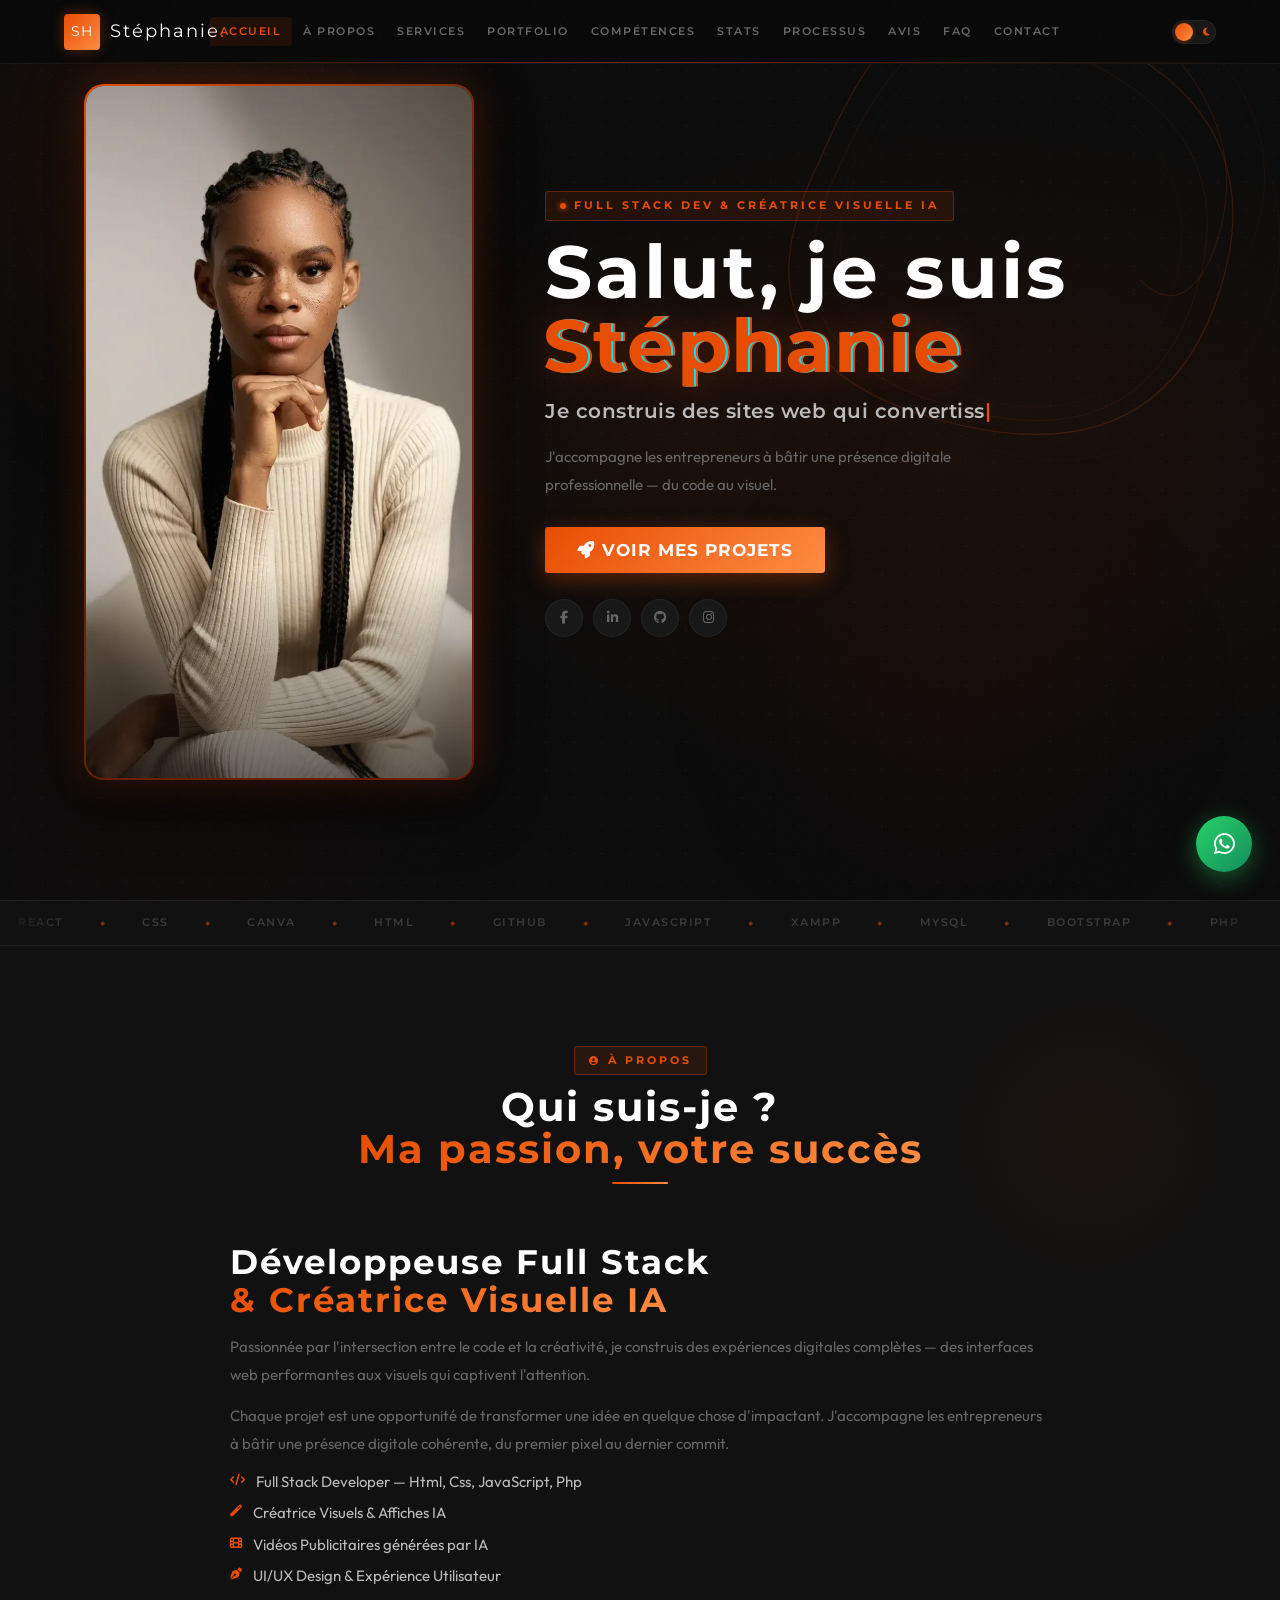
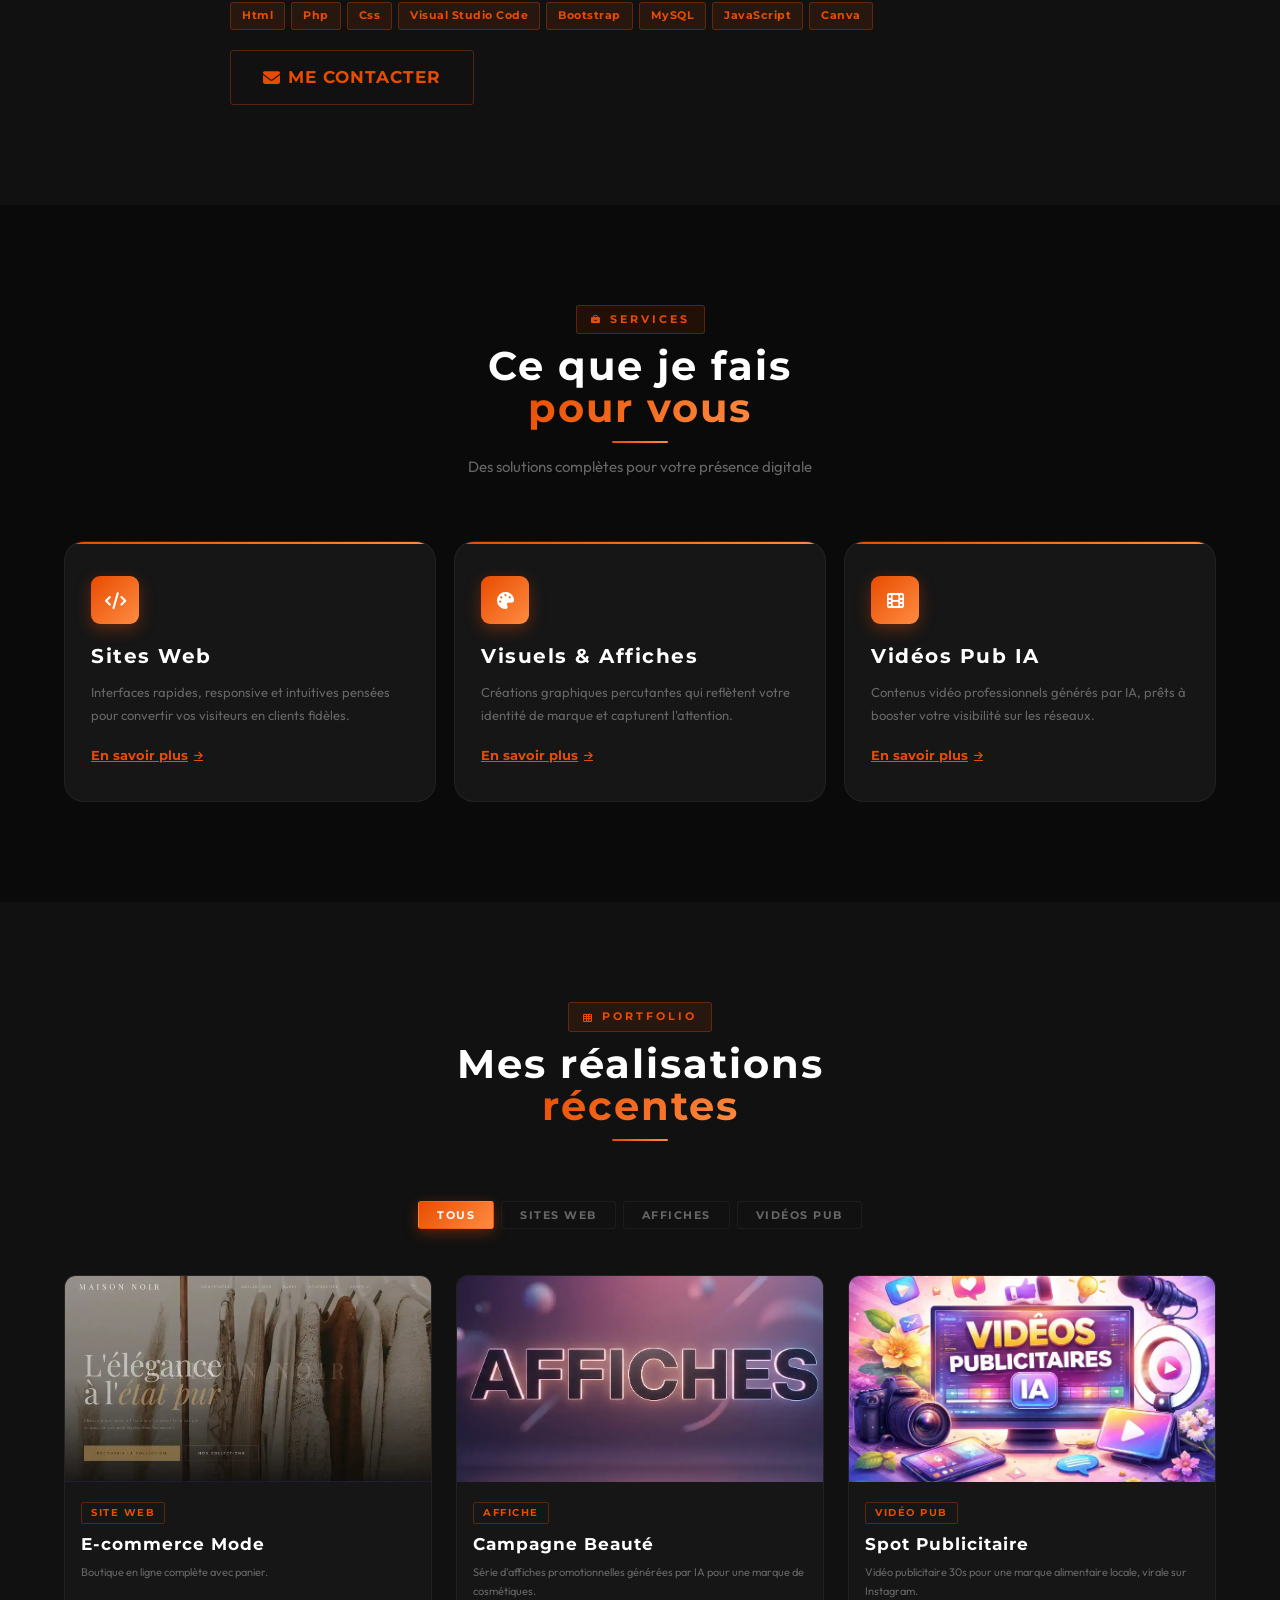
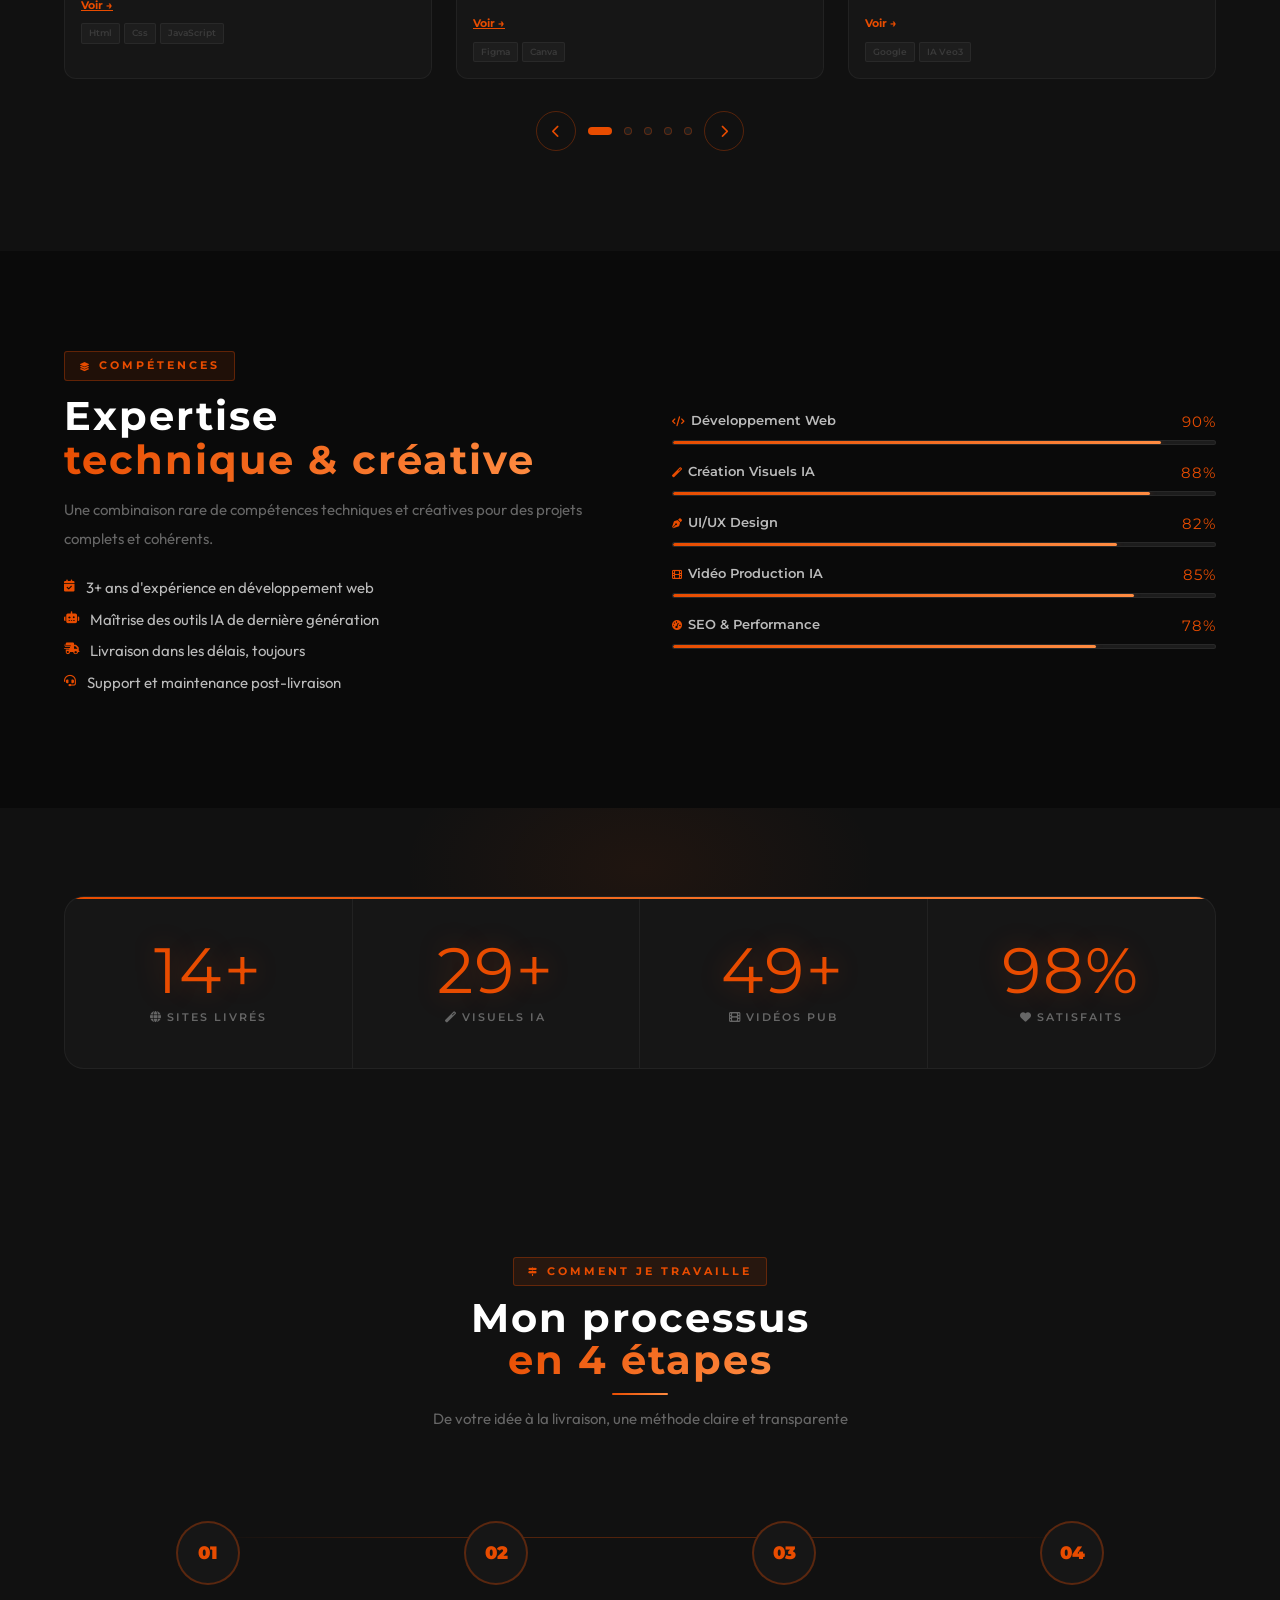
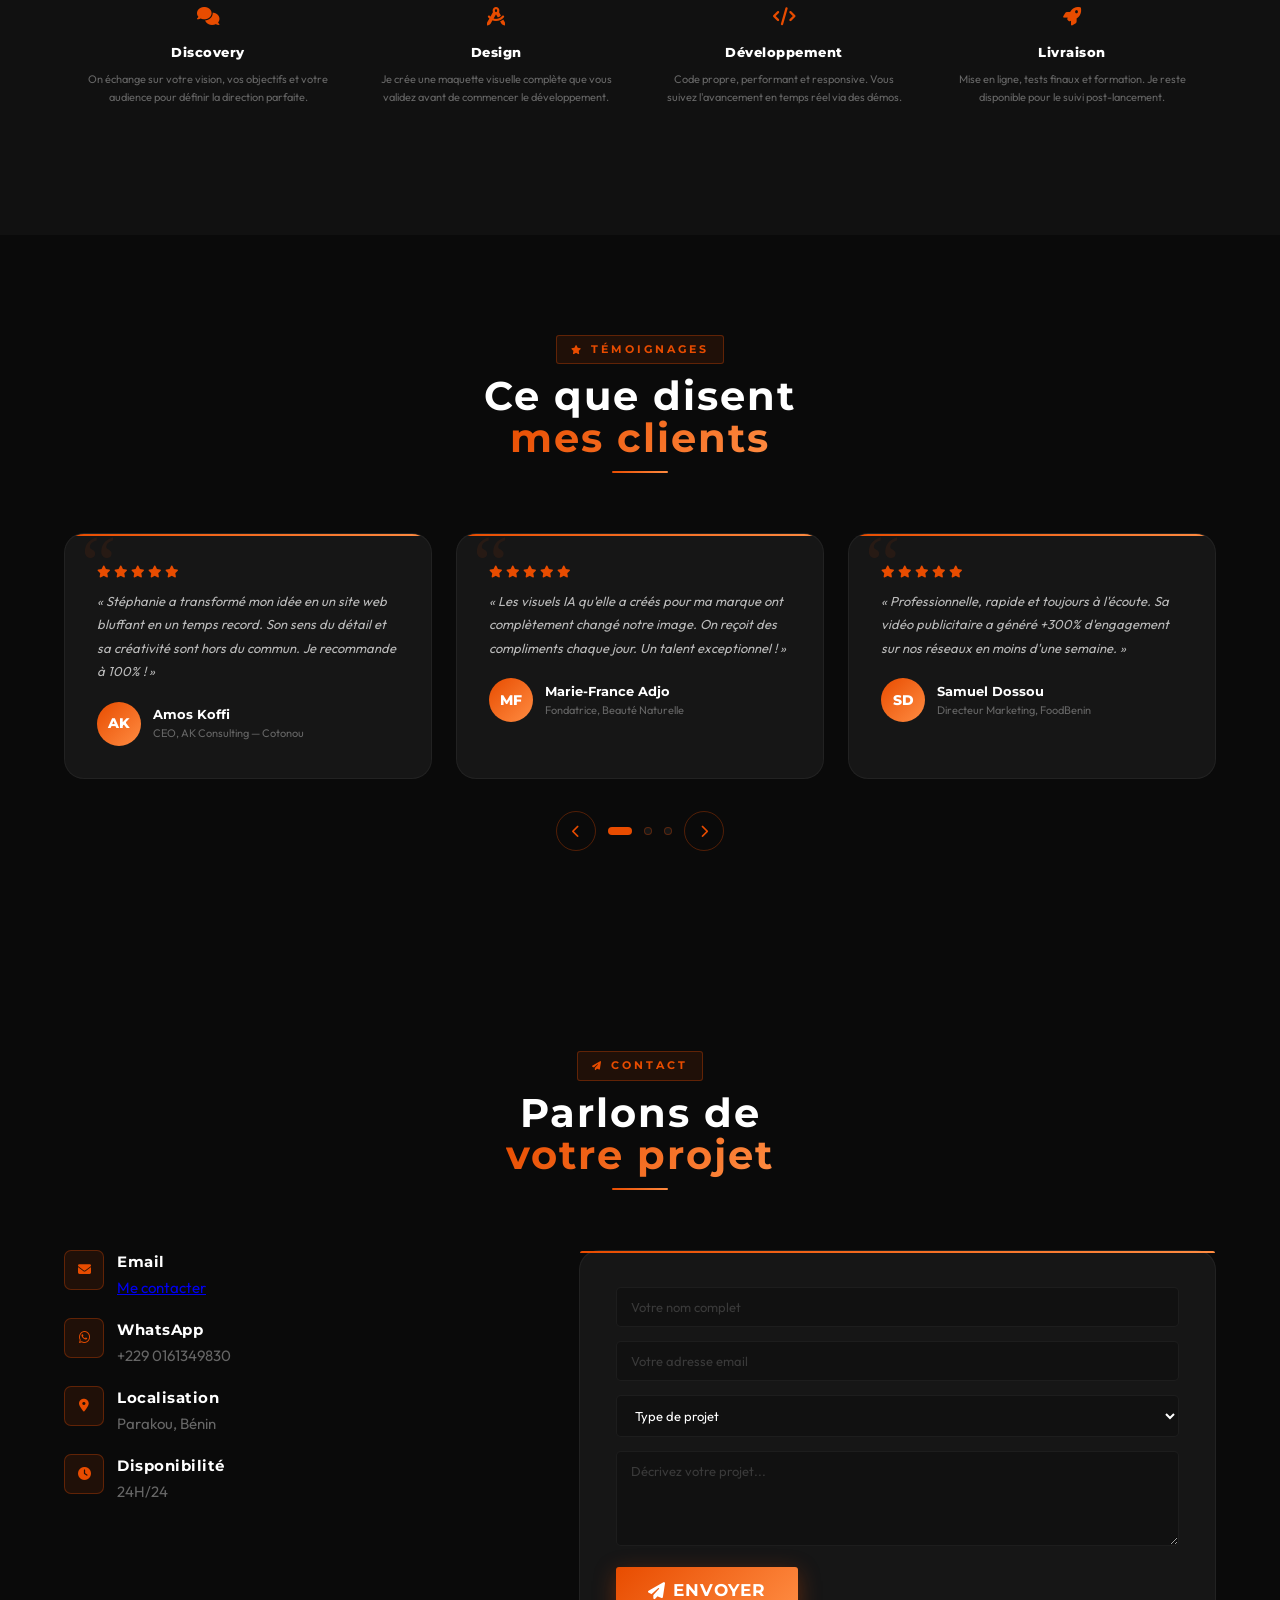
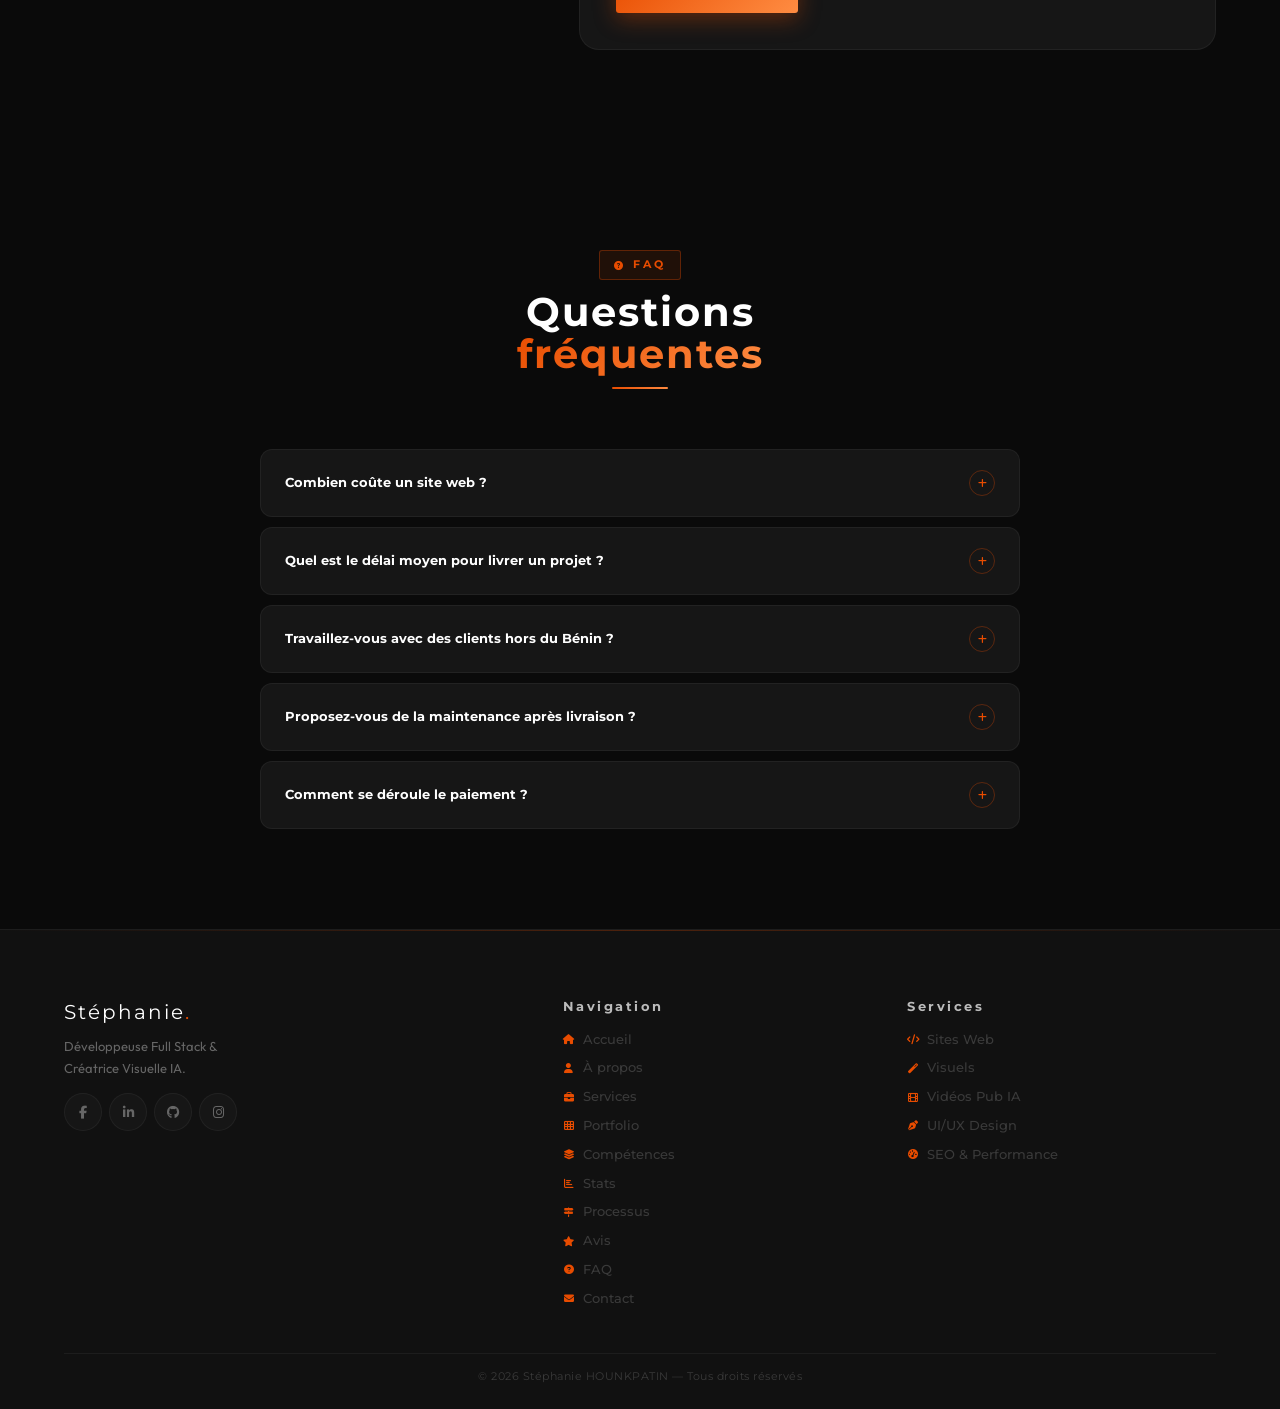
==== index.html @ 2b7b2637 "Add files via upload" ====
<!DOCTYPE html>
<html lang="fr" data-theme="dark">
<head>
<meta charset="UTF-8">
<meta name="viewport" content="width=device-width, initial-scale=1.0">
<meta name="theme-color" content="#0a0a0a">
<meta name="description" content="Stéphanie HOUNKPATIN — Développeuse Full Stack & Créatrice Visuelle IA à Parakou, Bénin. Sites web, visuels IA, vidéos publicitaires,Front-End, Back-End.">
<meta name="keywords" content="développeuse web Bénin, portfolio, sites web Parakou, visuels IA, freelance">
<meta name="author" content="Stéphanie HOUNKPATIN">
<meta property="og:title" content="Stéphanie HOUNKPATIN — Portfolio">
<meta property="og:description" content="Développeuse Full Stack & Créatrice Visuelle IA">
<meta property="og:image" content="https://ton-site.netlify.app/images/ana2.webp">
<meta property="og:url" content="https://ton-site.netlify.app">
<meta property="og:type" content="website">
<title>Stéphanie HOUNKPATIN — Portfolio</title>
<link rel="preconnect" href="https://fonts.googleapis.com">
<link rel="preconnect" href="https://fonts.gstatic.com" crossorigin>
<link href="https://fonts.googleapis.com/css2?family=Montserrat:wght@400;500;600;700;800;900&family=Outfit:wght@300;400;500;600;700;800;900&display=swap" rel="stylesheet">
<link rel="stylesheet" href="https://cdnjs.cloudflare.com/ajax/libs/font-awesome/6.4.0/css/all.min.css" integrity="sha512-iecdLmaskl7CVkqkXNQ/ZH/XLlvWZOJyj7Yy7tcenmpD1ypASozpmT/E0iPtmFIB46ZmdtAc9eNBvH0H/ZpiBw==" crossorigin="anonymous" referrerpolicy="no-referrer" />
<link rel="stylesheet" href="style.css">
</head>
<body>

<div id="scroll-bar"></div>
<div id="splash"></div>

<!-- ════════ NAV ════════ -->
<nav id="nav">
  <a href="#hero" class="nlogo">
    <div class="nli">SH</div>
    <span class="nlt">Stéphanie<span>.</span></span>
  </a>
  <div class="nlinks">
    <a href="#hero"         class="nl active">Accueil</a>
    <a href="#about"        class="nl">À propos</a>
    <a href="#services"     class="nl">Services</a>
    <a href="#portfolio"    class="nl">Portfolio</a>
    <a href="#skills"       class="nl">Compétences</a>
    <a href="#stats"        class="nl">Stats</a>
    <a href="#process"      class="nl">Processus</a>
    <a href="#testimonials" class="nl">Avis</a>
    <a href="#faq"          class="nl">FAQ</a>
    <a href="#contact"      class="nl">Contact</a>
  </div>
  <div class="nr">
    <button class="tgl" id="tgl" aria-label="Changer thème">
      <i class="fas fa-sun tgl-sun"></i>
      <i class="fas fa-moon tgl-moon"></i>
      <span class="tgl-knob"></span>
    </button>
    <button class="ham" id="ham" aria-label="Menu">
      <i class="fas fa-bars ib"></i>
      <i class="fas fa-times it"></i>
    </button>
  </div>
</nav>

<!-- MOBILE MENU -->
<div class="mmenu" id="mmenu">
  <div class="mmenu-label">Navigation</div>
  <a href="#hero"         class="mml" onclick="closeMM()"><i class="fas fa-home"></i><span>Accueil</span></a>
  <a href="#about"        class="mml" onclick="closeMM()"><i class="fas fa-user"></i><span>À propos</span></a>
  <a href="#services"     class="mml" onclick="closeMM()"><i class="fas fa-briefcase"></i><span>Services</span></a>
  <a href="#portfolio"    class="mml" onclick="closeMM()"><i class="fas fa-th"></i><span>Portfolio</span></a>
  <a href="#skills"       class="mml" onclick="closeMM()"><i class="fas fa-layer-group"></i><span>Compétences</span></a>
  <a href="#stats"        class="mml" onclick="closeMM()"><i class="fas fa-chart-bar"></i><span>Stats</span></a>
  <a href="#process"      class="mml" onclick="closeMM()"><i class="fas fa-map-signs"></i><span>Processus</span></a>
  <a href="#testimonials" class="mml" onclick="closeMM()"><i class="fas fa-star"></i><span>Avis</span></a>
  <a href="#faq"          class="mml" onclick="closeMM()"><i class="fas fa-question-circle"></i><span>FAQ</span></a>
  <a href="#contact"      class="mml" onclick="closeMM()"><i class="fas fa-envelope"></i><span>Contact</span></a>
</div>

<!-- ════════ HERO ════════ -->
<section id="hero">
  <div class="hero-mesh"><span></span><span></span><span></span></div>
  <div class="hdots"></div>
  <svg class="hswirl" viewBox="0 0 600 600" fill="none" xmlns="http://www.w3.org/2000/svg">
    <path d="M300,80 Q520,160 460,350 Q400,540 180,480 Q-40,420 60,220 Q160,-20 300,80Z" stroke="#e84c00" stroke-width="1.2" opacity="0.18" fill="none"/>
    <path d="M300,110 Q490,185 435,355 Q380,525 185,465 Q-10,405 80,225 Q170,20 300,110Z" stroke="#e84c00" stroke-width="0.8" opacity="0.12" fill="none"/>
    <path d="M300,140 Q460,210 410,360 Q360,510 190,450 Q20,390 100,230 Q180,60 300,140Z" stroke="#e84c00" stroke-width="0.5" opacity="0.08" fill="none"/>
    <circle cx="300" cy="300" r="220" stroke="#e84c00" stroke-width="0.6" opacity="0.07"/>
    <circle cx="300" cy="300" r="280" stroke="#e84c00" stroke-width="0.4" opacity="0.04"/>
    <path d="M400,100 Q500,200 450,320 Q420,380 380,340" stroke="#e84c00" stroke-width="1" opacity="0.15" fill="none" stroke-linecap="round"/>
    <path d="M420,80 Q540,180 490,310" stroke="#e84c00" stroke-width="0.6" opacity="0.1" fill="none" stroke-linecap="round"/>
    <path d="M480,120 Q560,200 530,290" stroke="#e84c00" stroke-width="0.4" opacity="0.07" fill="none" stroke-linecap="round"/>
  </svg>
  <div class="container">
    <div class="hgrid">
      <div class="hphoto fade-up">
        <div class="hpouter">
          <div class="hpframe">
            <div class="hpinner">
              <div class="pph">
                <p><img src="ana2.webp" alt="Stéphanie HOUNKPATIN" width="400" height="533" fetchpriority="high" decoding="async"></p>
              </div>
            </div>
          </div>
        </div>
      </div>
      <div class="htcol">
        <div class="heyebrow fade-up">
          <span class="hedot"></span>
          Full Stack Dev &amp; Créatrice Visuelle IA
        </div>
        <h1 class="htitle fade-up" style="transition-delay:.08s">
          Salut, je suis<br>
          <span class="nml glitch" data-text="Stéphanie">Stéphanie</span>
        </h1>
        <div class="twrap fade-up" style="transition-delay:.16s">
          <span id="tw"></span><span class="twc">|</span>
        </div>
        <p class="hsub fade-up" style="transition-delay:.24s">
          J'accompagne les entrepreneurs à bâtir une présence digitale professionnelle — du code au visuel.
        </p>
        <div class="hbtns fade-up" style="transition-delay:.32s">
          <div class="mag-wrap"><button class="btn-p mag" onclick="document.querySelector('#portfolio').scrollIntoView({behavior:'smooth'})">
            <i class="fas fa-rocket"></i> Voir mes projets
          </button></div>
        </div>
        <div class="hsocials fade-up" style="transition-delay:.40s;display:flex;flex-direction:row;align-items:center;gap:10px;margin-bottom:clamp(22px,3.5vw,36px);">
          <a href="https://www.facebook.com/profile.php?id=100084818984700" class="sicon"><i class="fab fa-facebook-f"></i></a>
          <a href="https://www.linkedin.com/in/stephie-hounkpatin-b2383a369/" class="sicon"><i class="fab fa-linkedin-in"></i></a>
          <a href="https://github.com/Stephanie-ai-2002" class="sicon"><i class="fab fa-github"></i></a>
          <a href="https://www.instagram.com/stephaniehounkpatin.2002/" class="sicon"><i class="fab fa-instagram"></i></a>
        </div>
      </div>
    </div>
  </div>
</section>

<!-- ════════ MARQUEE ════════ -->
<div class="mwrap">
  <div class="minr">
    <span>React</span><span class="sep">◆</span><span>Css</span><span class="sep">◆</span>
    <span>Canva</span><span class="sep">◆</span><span>Html</span><span class="sep">◆</span>
    <span>GitHub</span><span class="sep">◆</span><span>JavaScript</span><span class="sep">◆</span>
    <span>Xampp</span><span class="sep">◆</span><span>MySQL</span><span class="sep">◆</span>
    <span>Bootstrap</span><span class="sep">◆</span><span>Php</span><span class="sep">◆</span>
    <span>Visual Studio Code</span><span class="sep">◆</span><span>Canva</span><span class="sep">◆</span>
    <span>Git</span><span class="sep">◆</span><span>Css</span><span class="sep">◆</span>
    <span>Canva</span><span class="sep">◆</span><span>Html</span><span class="sep">◆</span>
    <span>GitHub</span><span class="sep">◆</span><span>JavaScript</span><span class="sep">◆</span>
    <span>Xampp</span><span class="sep">◆</span><span>MySQL</span><span class="sep">◆</span>
    <span>Bootstrap</span><span class="sep">◆</span><span>Php</span><span class="sep">◆</span>
    <span>Visual Studio Code</span><span class="sep">◆</span><span>Canva</span><span class="sep">◆</span>
  </div>
</div>

<!-- ════════ ABOUT ════════ -->
<section id="about">
  <div class="container">
    <div class="sh fade-up">
      <div class="sb"><i class="fas fa-user-circle" style="font-size:9px"></i> À propos</div>
      <h2 class="st">Qui suis-je ?<br><span class="gt">Ma passion, votre succès</span></h2>
      <div class="sl"></div>
    </div>
    <div class="agrid">
      <div class="atxt fade-up">
        <h3 class="aname">Développeuse Full Stack<br><span class="gt">&amp; Créatrice Visuelle IA</span></h3>
        <p class="abio">Passionnée par l'intersection entre le code et la créativité, je construis des expériences digitales complètes — des interfaces web performantes aux visuels qui captivent l'attention.</p>
        <p class="abio">Chaque projet est une opportunité de transformer une idée en quelque chose d'impactant. J'accompagne les entrepreneurs à bâtir une présence digitale cohérente, du premier pixel au dernier commit.</p>
        <ul class="chk">
          <li><i class="fas fa-code" style="color:var(--orange)"></i> Full Stack Developer — Html, Css, JavaScript, Php</li>
          <li><i class="fas fa-magic" style="color:var(--orange)"></i> Créatrice Visuels &amp; Affiches IA</li>
          <li><i class="fas fa-film" style="color:var(--orange)"></i> Vidéos Publicitaires générées par IA</li>
          <li><i class="fas fa-pen-nib" style="color:var(--orange)"></i> UI/UX Design &amp; Expérience Utilisateur</li>
        </ul>
        <div class="atags">
          <span class="atag">Html</span><span class="atag">Php</span>
          <span class="atag">Css</span><span class="atag">Visual Studio Code</span>
          <span class="atag">Bootstrap</span><span class="atag">MySQL</span>
          <span class="atag">JavaScript</span><span class="atag">Canva</span>
        </div>
        <div class="abtns">
          <a href="#contact" class="btn-o"><i class="fas fa-envelope"></i> Me contacter</a>
        </div>
      </div>
    </div>
  </div>
</section>

<!-- ════════ SERVICES ════════ -->
<section id="services">
  <div class="container">
    <div class="sh fade-up">
      <div class="sb"><i class="fas fa-briefcase" style="font-size:9px"></i> Services</div>
      <h2 class="st">Ce que je fais<br><span class="gt">pour vous</span></h2>
      <div class="sl"></div>
      <p class="ss" style="margin-top:10px">Des solutions complètes pour votre présence digitale</p>
    </div>
    <div class="svgrid">
      <div class="svc fade-up tilt-card">
        <div class="sico"><i class="fas fa-code"></i></div>
        <div class="svc-body">
          <h3 class="stit">Sites Web</h3>
          <p class="stxt">Interfaces rapides, responsive et intuitives pensées pour convertir vos visiteurs en clients fidèles.</p>
          <a href="#portfolio" class="slnk">En savoir plus <i class="fas fa-arrow-right" style="font-size:10px"></i></a>
        </div>
      </div>
      <div class="svc fade-up tilt-card" style="transition-delay:.1s">
        <div class="sico"><i class="fas fa-palette"></i></div>
        <div class="svc-body">
          <h3 class="stit">Visuels &amp; Affiches</h3>
          <p class="stxt">Créations graphiques percutantes qui reflètent votre identité de marque et capturent l'attention.</p>
          <a href="#portfolio" class="slnk">En savoir plus <i class="fas fa-arrow-right" style="font-size:10px"></i></a>
        </div>
      </div>
      <div class="svc fade-up tilt-card" style="transition-delay:.2s">
        <div class="sico"><i class="fas fa-film"></i></div>
        <div class="svc-body">
          <h3 class="stit">Vidéos Pub IA</h3>
          <p class="stxt">Contenus vidéo professionnels générés par IA, prêts à booster votre visibilité sur les réseaux.</p>
          <a href="#portfolio" class="slnk">En savoir plus <i class="fas fa-arrow-right" style="font-size:10px"></i></a>
        </div>
      </div>
    </div>
  </div>
</section>

<!-- ════════ PORTFOLIO ════════ -->
<section id="portfolio">
  <div class="container">
    <div class="sh fade-up">
      <div class="sb"><i class="fas fa-th" style="font-size:9px"></i> Portfolio</div>
      <h2 class="st">Mes réalisations<br><span class="gt">récentes</span></h2>
      <div class="sl"></div>
    </div>
    <div class="ftabs fade-up">
      <button class="ftab active" data-filter="tous">Tous</button>
      <button class="ftab" data-filter="web">Sites Web</button>
      <button class="ftab" data-filter="affiche">Affiches</button>
      <button class="ftab" data-filter="video">Vidéos Pub</button>
    </div>
    <div class="pgrid-wrap fade-up">
      <div class="pgrid" id="pgrid">
        <div class="pcard tilt-card" data-category="web">
          <div class="pimg" style="background:linear-gradient(135deg,#0d0d0d,#1a0a00);font-size:0"><img src="maisonnoir.webp" width="600" height="338" loading="lazy" decoding="async" style="font-size:clamp(32px,5vw,48px);color:rgba(232,76,0,0.35)"><div class="povl"><a href="maisonnoir.html">Voir le projet</a></div></div>
          <div class="pbody"><span class="pbadge">Site Web</span><h4 class="ptit">E-commerce Mode</h4><p class="pdesc">Boutique en ligne complète avec panier.</p><a href="maisonnoir.html" class="plnk">Voir →</a><div class="ptags"><span class="ptag">Html</span><span class="ptag">Css</span><span class="ptag">JavaScript</span></div></div>
        </div>
        <div class="pcard tilt-card" data-category="affiche">
          <div class="pimg" style="background:linear-gradient(135deg,#0d0d0d,#1a0a00);font-size:0"><img src="affiche1.webp" style="font-size:clamp(32px,5vw,48px);color:rgba(232,76,0,0.35)"><div class="povl"><img src="affiche1.jpg"><span>Voir le projet</span></div></div>
          <div class="pbody"><span class="pbadge">Affiche</span><h4 class="ptit">Campagne Beauté</h4><p class="pdesc">Série d'affiches promotionnelles générées par IA pour une marque de cosmétiques.</p><a href="affiche.webp" class="plnk">Voir →</a><div class="ptags"><span class="ptag">Figma</span><span class="ptag">Canva</span></div></div>
        </div>
        <div class="pcard tilt-card" data-category="video">
          <div class="pimg" style="background:linear-gradient(135deg,#0d0d0d,#1a0a00);font-size:0"><img src="video.webp" style="font-size:clamp(32px,5vw,48px);color:rgba(232,76,0,0.35) "><div class="povl"><img src="video.webp"><a href="#">Voir le projet</a></div></div>
          <div class="pbody"><span class="pbadge">Vidéo Pub</span><h4 class="ptit">Spot Publicitaire</h4><p class="pdesc">Vidéo publicitaire 30s pour une marque alimentaire locale, virale sur Instagram.</p><span class="plnk">Voir →</span><div class="ptags"><span class="ptag">Google</span><span class="ptag">IA Veo3</span></div></div>
        </div>
        <div class="pcard tilt-card" data-category="web">
          <div class="pimg" style="background:linear-gradient(135deg,#0d0d0d,#1a0a00);font-size:0"><img src="avocat.webp" style="font-size:clamp(32px,5vw,48px);color:rgba(232,76,0,0.35)"><div class="povl"><i class="fas fa-external-link-alt"></i><a href="cabinetavocat.html">Voir le projet</a></div></div>
          <div class="pbody"><span class="pbadge">Site Web</span><h4 class="ptit">Portfolio Cabinet</h4><p class="pdesc">Site vitrine pour un cabinet d'avocats avec système de prise de rendez-vous.</p><a href="cabinetavocat.html" class="plnk">Voir →</a><div class="ptags"><span class="ptag">JavaScript</span><span class="ptag">Bootstrap</span></div></div>
        </div>
        <div class="pcard tilt-card" data-category="affiche">
          <div class="pimg" style="background:linear-gradient(135deg,#0d0d0d,#1a0a00);font-size:0"><i class="fas fa-leaf" style="font-size:clamp(32px,5vw,48px);color:rgba(232,76,0,0.35)"></i><div class="povl"><a href="affiche1.jpg">Voir le projet</a></div></div>
          <div class="pbody"><span class="pbadge">Affiche</span><h4 class="ptit">Branding Bio</h4><p class="pdesc">Identité visuelle complète pour une marque de produits bio et naturels.</p><a href="affiche.webp" class="plnk">Voir →</a><div class="ptags"><span class="ptag">Figma</span><span class="ptag">Canva</span></div></div>
        </div>
        <div class="pcard tilt-card" data-category="video">
          <div class="pimg" style="background:linear-gradient(135deg,#0d0d0d,#1a0a00);font-size:0"><i class="fas fa-music" style="font-size:clamp(32px,5vw,48px);color:rgba(232,76,0,0.35)"></i><div class="povl"><i class="fas fa-external-link-alt"></i><span>Voir le projet</span></div></div>
          <div class="pbody"><span class="pbadge">Vidéo Pub</span><h4 class="ptit">Clip Promotionnel</h4><p class="pdesc">Clip promotionnel pour un artiste musical avec visuels IA époustouflants.</p><span class="plnk">Voir →</span><div class="ptags"><span class="ptag">Google</span><span class="ptag">Veo3</span></div></div>
        </div>
        <div class="pcard tilt-card" data-category="web">
          <div class="pimg" style="background:linear-gradient(135deg,#0d0d0d,#1a0a00);font-size:0"><img src="pizza.webp" style="font-size:clamp(32px,5vw,48px);color:rgba(232,76,0,0.35)"><div class="povl"><i class="fas fa-external-link-alt"></i><a href="pizza.html">Voir le projet</a></div></div>
          <div class="pbody"><span class="pbadge">Site Web</span><h4 class="ptit">Site vitrine — Pizzeria</h4><p class="pdesc">Site vitrine pour restaurant de pizzaerie avec système de commande.</p><a href="pizza.html" class="plnk">Voir →</a><div class="ptags"><span class="ptag">JavaScript</span><span class="ptag">Bootstrap</span></div></div>
        </div>
      </div>
    </div>
    <div class="p-nav fade-up">
      <button class="p-arr" id="pprev"><i class="fas fa-chevron-left"></i></button>
      <span class="p-dot active" data-pi="0"></span>
      <span class="p-dot" data-pi="1"></span>
      <span class="p-dot" data-pi="2"></span>
      <span class="p-dot" data-pi="3"></span>
      <span class="p-dot" data-pi="4"></span>
      <button class="p-arr" id="pnext"><i class="fas fa-chevron-right"></i></button>
    </div>
  </div>
</section>

<!-- ════════ SKILLS ════════ -->
<section id="skills">
  <div class="container">
    <div class="skgrid">
      <div class="skl fade-up">
        <div class="sb" style="margin-bottom:13px"><i class="fas fa-layer-group" style="font-size:9px"></i> Compétences</div>
        <h3>Expertise<br><span class="gt">technique &amp; créative</span></h3>
        <p>Une combinaison rare de compétences techniques et créatives pour des projets complets et cohérents.</p>
        <ul class="chk">
          <li><i class="fas fa-calendar-check" style="color:var(--orange)"></i> 3+ ans d'expérience en développement web</li>
          <li><i class="fas fa-robot" style="color:var(--orange)"></i> Maîtrise des outils IA de dernière génération</li>
          <li><i class="fas fa-shipping-fast" style="color:var(--orange)"></i> Livraison dans les délais, toujours</li>
          <li><i class="fas fa-headset" style="color:var(--orange)"></i> Support et maintenance post-livraison</li>
        </ul>
      </div>
      <div id="skbars" class="skbars fade-up" style="transition-delay:.2s">
        <div><div class="skhead"><span class="sknm"><i class="fas fa-code" style="color:var(--orange);margin-right:6px;font-size:10px"></i>Développement Web</span><span class="skpct">90%</span></div><div class="sktrack"><div class="skfill" data-width="90%"></div></div></div>
        <div><div class="skhead"><span class="sknm"><i class="fas fa-magic" style="color:var(--orange);margin-right:6px;font-size:10px"></i>Création Visuels IA</span><span class="skpct">88%</span></div><div class="sktrack"><div class="skfill" data-width="88%"></div></div></div>
        <div><div class="skhead"><span class="sknm"><i class="fas fa-pen-nib" style="color:var(--orange);margin-right:6px;font-size:10px"></i>UI/UX Design</span><span class="skpct">82%</span></div><div class="sktrack"><div class="skfill" data-width="82%"></div></div></div>
        <div><div class="skhead"><span class="sknm"><i class="fas fa-film" style="color:var(--orange);margin-right:6px;font-size:10px"></i>Vidéo Production IA</span><span class="skpct">85%</span></div><div class="sktrack"><div class="skfill" data-width="85%"></div></div></div>
        <div><div class="skhead"><span class="sknm"><i class="fas fa-tachometer-alt" style="color:var(--orange);margin-right:6px;font-size:10px"></i>SEO &amp; Performance</span><span class="skpct">78%</span></div><div class="sktrack"><div class="skfill" data-width="78%"></div></div></div>
      </div>
    </div>
  </div>
</section>

<!-- ════════ STATS ════════ -->
<section id="stats">
  <div class="container">
    <div class="strow fade-up">
      <div class="stcl"><span class="stbig" data-target="15" data-suffix="+">0</span><span class="stlbl"><i class="fas fa-globe" style="margin-right:4px"></i>Sites livrés</span></div>
      <div class="stcl"><span class="stbig" data-target="30" data-suffix="+">0</span><span class="stlbl"><i class="fas fa-magic" style="margin-right:4px"></i>Visuels IA</span></div>
      <div class="stcl"><span class="stbig" data-target="50" data-suffix="+">0</span><span class="stlbl"><i class="fas fa-film" style="margin-right:4px"></i>Vidéos pub</span></div>
      <div class="stcl"><span class="stbig" data-target="100" data-suffix="%">0</span><span class="stlbl"><i class="fas fa-heart" style="margin-right:4px"></i>Satisfaits</span></div>
    </div>
  </div>
</section>

<!-- ════════ PROCESS ════════ -->
<section id="process">
  <div class="container">
    <div class="sh fade-up">
      <div class="sb"><i class="fas fa-map-signs" style="font-size:9px"></i> Comment je travaille</div>
      <h2 class="st">Mon processus<br><span class="gt">en 4 étapes</span></h2>
      <div class="sl"></div>
      <p class="ss" style="margin-top:10px">De votre idée à la livraison, une méthode claire et transparente</p>
    </div>
    <div class="proc-grid">
      <div class="proc-step fade-up">
        <div class="proc-num">01</div>
        <span class="proc-icon"><i class="fas fa-comments"></i></span>
        <div class="proc-title">Discovery</div>
        <p class="proc-desc">On échange sur votre vision, vos objectifs et votre audience pour définir la direction parfaite.</p>
      </div>
      <div class="proc-step fade-up" style="transition-delay:.1s">
        <div class="proc-num">02</div>
        <span class="proc-icon"><i class="fas fa-drafting-compass"></i></span>
        <div class="proc-title">Design</div>
        <p class="proc-desc">Je crée une maquette visuelle complète que vous validez avant de commencer le développement.</p>
      </div>
      <div class="proc-step fade-up" style="transition-delay:.2s">
        <div class="proc-num">03</div>
        <span class="proc-icon"><i class="fas fa-code"></i></span>
        <div class="proc-title">Développement</div>
        <p class="proc-desc">Code propre, performant et responsive. Vous suivez l'avancement en temps réel via des démos.</p>
      </div>
      <div class="proc-step fade-up" style="transition-delay:.3s">
        <div class="proc-num">04</div>
        <span class="proc-icon"><i class="fas fa-rocket"></i></span>
        <div class="proc-title">Livraison</div>
        <p class="proc-desc">Mise en ligne, tests finaux et formation. Je reste disponible pour le suivi post-lancement.</p>
      </div>
    </div>
  </div>
</section>

<!-- ════════ TÉMOIGNAGES ════════ -->
<section id="testimonials">
  <div class="container">
    <div class="sh fade-up">
      <div class="sb"><i class="fas fa-star" style="font-size:9px"></i> Témoignages</div>
      <h2 class="st">Ce que disent<br><span class="gt">mes clients</span></h2>
      <div class="sl"></div>
    </div>
    <div class="testi-carousel fade-up" style="transition-delay:.1s">
      <div class="testi-track" id="testi-track">
        <div class="testi-card tilt-card">
          <div class="testi-stars"><i class="fas fa-star"></i><i class="fas fa-star"></i><i class="fas fa-star"></i><i class="fas fa-star"></i><i class="fas fa-star"></i></div>
          <p class="testi-text">« Stéphanie a transformé mon idée en un site web bluffant en un temps record. Son sens du détail et sa créativité sont hors du commun. Je recommande à 100% ! »</p>
          <div class="testi-author"><div class="testi-avatar">AK</div><div><div class="testi-name">Amos Koffi</div><div class="testi-role">CEO, AK Consulting — Cotonou</div></div></div>
        </div>
        <div class="testi-card tilt-card">
          <div class="testi-stars"><i class="fas fa-star"></i><i class="fas fa-star"></i><i class="fas fa-star"></i><i class="fas fa-star"></i><i class="fas fa-star"></i></div>
          <p class="testi-text">« Les visuels IA qu'elle a créés pour ma marque ont complètement changé notre image. On reçoit des compliments chaque jour. Un talent exceptionnel ! »</p>
          <div class="testi-author"><div class="testi-avatar">MF</div><div><div class="testi-name">Marie-France Adjo</div><div class="testi-role">Fondatrice, Beauté Naturelle</div></div></div>
        </div>
        <div class="testi-card tilt-card">
          <div class="testi-stars"><i class="fas fa-star"></i><i class="fas fa-star"></i><i class="fas fa-star"></i><i class="fas fa-star"></i><i class="fas fa-star"></i></div>
          <p class="testi-text">« Professionnelle, rapide et toujours à l'écoute. Sa vidéo publicitaire a généré +300% d'engagement sur nos réseaux en moins d'une semaine. »</p>
          <div class="testi-author"><div class="testi-avatar">SD</div><div><div class="testi-name">Samuel Dossou</div><div class="testi-role">Directeur Marketing, FoodBenin</div></div></div>
        </div>
        <div class="testi-card tilt-card">
          <div class="testi-stars"><i class="fas fa-star"></i><i class="fas fa-star"></i><i class="fas fa-star"></i><i class="fas fa-star"></i><i class="fas fa-star-half-alt"></i></div>
          <p class="testi-text">« Notre site e-commerce tourne parfaitement depuis le lancement. Elle a pensé à tous les détails UX qu'on n'aurait jamais vus. Vraiment impressionnant. »</p>
          <div class="testi-author"><div class="testi-avatar">LN</div><div><div class="testi-name">Lina Nanako</div><div class="testi-role">Gérante, Boutique Mode Lagos</div></div></div>
        </div>
      </div>
    </div>
    <div class="testi-nav">
      <button class="testi-arr" id="tprev"><i class="fas fa-chevron-left"></i></button>
      <span class="testi-dot active" data-i="0"></span>
      <span class="testi-dot" data-i="1"></span>
      <span class="testi-dot" data-i="2"></span>
      <button class="testi-arr" id="tnext"><i class="fas fa-chevron-right"></i></button>
    </div>
  </div>
</section>

<!-- ════════ CONTACT ════════ -->
<section id="contact">
  <div class="container">
    <div class="sh fade-up">
      <div class="sb"><i class="fas fa-paper-plane" style="font-size:9px"></i> Contact</div>
      <h2 class="st">Parlons de<br><span class="gt">votre projet</span></h2>
      <div class="sl"></div>
    </div>
    <div class="cgrid">
      <div class="fade-up">
        <div class="citem"><div class="cico"><i class="fas fa-envelope"></i></div><div class="ctxt"><span class="clbl">Email</span><a href="mailto:stephaniehounkpatin.2002@gmail.com?subject=Contact%20depuis%20le%20site&body=Bonjour,%20je%20vous%20contacte%20depuis%20votre%20site.">Me contacter</a></div></div>
        <div class="citem"><div class="cico"><i class="fab fa-whatsapp"></i></div><div class="ctxt"><span class="clbl">WhatsApp</span>+229 0161349830</div></div>
        <div class="citem"><div class="cico"><i class="fas fa-map-marker-alt"></i></div><div class="ctxt"><span class="clbl">Localisation</span>Parakou, Bénin</div></div>
        <div class="citem"><div class="cico"><i class="fas fa-clock"></i></div><div class="ctxt"><span class="clbl">Disponibilité</span>24H/24</div></div>
      </div>
      <div class="fcard fade-up" style="transition-delay:.2s">
        <form action="https://formspree.io/f/mjgaaayp" method="post" id="cform">
          <div class="fg"><input name="name" class="fi" type="text" placeholder="Votre nom complet" required></div>
          <div class="fg"><input name="email" class="fi" type="email" placeholder="Votre adresse email" required></div>
          <div class="fg">
            <select name="projet" class="fsl" required>
              <option value="">Type de projet</option>
              <option>Site Web</option><option>Visuels</option>
              <option>Vidéo Publicitaire IA</option><option>Autre</option>
            </select>
          </div>
          <div class="fg"><textarea name="message" class="fta" placeholder="Décrivez votre projet..." required></textarea></div>
          <div class="fbtns">
            <button type="submit" class="btn-p"><i class="fas fa-paper-plane"></i> Envoyer</button>
          </div>
          <div id="smsg">
            <i class="fas fa-check-circle" style="color:var(--orange);font-size:17px;flex-shrink:0"></i>
            Message envoyé ! Je vous réponds dans les 24h. 🎉
          </div>
        </form>
      </div>
    </div>
  </div>
</section>

<!-- ════════ FAQ ════════ -->
<section id="faq">
  <div class="container">
    <div class="sh fade-up">
      <div class="sb"><i class="fas fa-question-circle" style="font-size:9px"></i> FAQ</div>
      <h2 class="st">Questions<br><span class="gt">fréquentes</span></h2>
      <div class="sl"></div>
    </div>
    <div class="faq-list">
      <div class="faq-item fade-up">
        <div class="faq-q"><span>Combien coûte un site web ?</span><div class="faq-icon"><i class="fas fa-plus"></i></div></div>
        <div class="faq-body"><p>Chaque projet est unique. Les tarifs varient selon la complexité, les fonctionnalités et les délais. Contactez-moi pour un devis gratuit et personnalisé sous 24h.</p></div>
      </div>
      <div class="faq-item fade-up" style="transition-delay:.07s">
        <div class="faq-q"><span>Quel est le délai moyen pour livrer un projet ?</span><div class="faq-icon"><i class="fas fa-plus"></i></div></div>
        <div class="faq-body"><p>Un site vitrine prend généralement 1 à 2 semaines. Une application web plus complexe peut prendre 3 à 6 semaines. Je vous donne toujours une estimation précise avant de démarrer.</p></div>
      </div>
      <div class="faq-item fade-up" style="transition-delay:.14s">
        <div class="faq-q"><span>Travaillez-vous avec des clients hors du Bénin ?</span><div class="faq-icon"><i class="fas fa-plus"></i></div></div>
        <div class="faq-body"><p>Absolument ! Je collabore avec des clients dans toute l'Afrique francophone et au-delà. Tout se passe à distance via WhatsApp, email et outils de collaboration en ligne.</p></div>
      </div>
      <div class="faq-item fade-up" style="transition-delay:.21s">
        <div class="faq-q"><span>Proposez-vous de la maintenance après livraison ?</span><div class="faq-icon"><i class="fas fa-plus"></i></div></div>
        <div class="faq-body"><p>Oui ! Je propose des contrats de maintenance mensuelle pour garder votre site à jour, sécurisé et performant. C'est fortement recommandé pour éviter les mauvaises surprises.</p></div>
      </div>
      <div class="faq-item fade-up" style="transition-delay:.28s">
        <div class="faq-q"><span>Comment se déroule le paiement ?</span><div class="faq-icon"><i class="fas fa-plus"></i></div></div>
        <div class="faq-body"><p>Je travaille avec un acompte de 50% au démarrage et 50% à la livraison. J'accepte les paiements via Mobile Money (MTN, Moov), virement bancaire.</p></div>
      </div>
    </div>
  </div>
</section>

<!-- WHATSAPP FLOAT -->
<div id="wa-float">
  <span class="wa-label">Discutons de votre projet !</span>
  <a href="https://wa.me/2290161349830?text=Bonjour%20St%C3%A9phanie%2C%20j%27aimerais%20discuter%20d%27un%20projet" target="_blank" class="wa-btn" aria-label="WhatsApp">
    <i class="fab fa-whatsapp"></i>
  </a>
</div>

<!-- ════════ FOOTER ════════ -->
<footer>
  <div class="container">
    <div class="fgrid">
      <div>
        <div class="fbrand">Stéphanie<span style="color:var(--orange)">.</span></div>
        <p class="fdesc">Développeuse Full Stack &amp; Créatrice Visuelle IA.</p>
        <div class="fsocs">
          <a href="https://www.facebook.com/profile.php?id=100084818984700" class="sicon"><i class="fab fa-facebook-f"></i></a>
          <a href="https://www.linkedin.com/in/stephie-hounkpatin-b2383a369/" class="sicon"><i class="fab fa-linkedin-in"></i></a>
          <a href="https://github.com/Stephanie-ai-2002" class="sicon"><i class="fab fa-github"></i></a>
          <a href="https://www.instagram.com/stephaniehounkpatin.2002/" class="sicon"><i class="fab fa-instagram"></i></a>
        </div>
      </div>
      <div>
        <h4 class="fctit">Navigation</h4>
        <ul class="flnks">
          <li><a href="#hero"><i class="fas fa-home"></i> Accueil</a></li>
          <li><a href="#about"><i class="fas fa-user"></i> À propos</a></li>
          <li><a href="#services"><i class="fas fa-briefcase"></i> Services</a></li>
          <li><a href="#portfolio"><i class="fas fa-th"></i> Portfolio</a></li>
          <li><a href="#skills"><i class="fas fa-layer-group"></i> Compétences</a></li>
          <li><a href="#stats"><i class="fas fa-chart-bar"></i>Stats</a></li>
          <li><a href="#process"><i class="fas fa-map-signs"></i> Processus</a></li>
          <li><a href="#testimonials"><i class="fas fa-star"></i> Avis</a></li>
          <li><a href="#faq"><i class="fas fa-question-circle"></i> FAQ</a></li>
          <li><a href="#contact"><i class="fas fa-envelope"></i> Contact</a></li>
        </ul>
      </div>
      <div>
        <h4 class="fctit">Services</h4>
        <ul class="flnks">
          <li><a href="#services"><i class="fas fa-code"></i> Sites Web</a></li>
          <li><a href="#services"><i class="fas fa-magic"></i> Visuels</a></li>
          <li><a href="#services"><i class="fas fa-film"></i> Vidéos Pub IA</a></li>
          <li><a href="#services"><i class="fas fa-pen-nib"></i> UI/UX Design</a></li>
          <li><a href="#services"><i class="fas fa-tachometer-alt"></i> SEO &amp; Performance</a></li>
        </ul>
      </div>
    </div>
    <div class="fcopy">© 2026 Stéphanie HOUNKPATIN — Tous droits réservés</div>
  </div>
</footer>
<script src="script.js" defer></script>
</body>
</html>
---- style.css ----
body,
html {
  overflow-x: hidden;
}
.sb,
.st {
  font-family: Montserrat, sans-serif;
}
.container,
nav {
  padding: 0 var(--px);
}
.sbb,
.sh {
  text-align: center;
}
#contact,
#faq,
#hero,
#services,
#skills,
body {
  background: var(--bg);
}
#hero,
.hpframe,
.hstats,
.mml,
.mwrap,
.pcard,
.slink,
.svc {
  overflow: hidden;
}
.chk,
.flnks {
  list-style: none;
}
:root {
  --bg: #0a0a0a;
  --bg2: #111111;
  --card: #161616;
  --card2: #1c1c1c;
  --orange: #e84c00;
  --orange-l: #ff6b1a;
  --og: rgba(232, 76, 0, 0.35);
  --os: rgba(232, 76, 0, 0.1);
  --red-d: #6e1800;
  --gor: linear-gradient(135deg, #e84c00 0%, #ff8c42 100%);
  --tw: #ffffff;
  --tl: #bbbbbb;
  --tm: #666666;
  --td: #3a3a3a;
  --bd: rgba(255, 255, 255, 0.05);
  --bo: rgba(232, 76, 0, 0.32);
  --nav-h: 64px;
  --px: clamp(16px, 5vw, 80px);
  --r: 12px;
  --rl: 20px;
  --T: 0.3s cubic-bezier(0.4, 0, 0.2, 1);
  --fs-xs: clamp(10px, 1.3vw, 11px);
  --fs-sm: clamp(11px, 1.5vw, 13px);
  --fs-b: clamp(13px, 1.8vw, 15px);
  --fs-md: clamp(15px, 2vw, 17px);
  --fs-lg: clamp(17px, 2.3vw, 20px);
  --fs-xl: clamp(22px, 3vw, 28px);
  --fs-2xl: clamp(28px, 4vw, 40px);
  --fs-hero: clamp(38px, 5.8vw, 76px);
}
[data-theme="light"] {
  --bg: #f4f4f4;
  --bg2: #ebebeb;
  --card: #ffffff;
  --card2: #f0f0f0;
  --tw: #111111;
  --tl: #333333;
  --tm: #666666;
  --td: #999999;
  --bd: rgba(0, 0, 0, 0.09);
  --bo: rgba(232, 76, 0, 0.35);
  --os: rgba(232, 76, 0, 0.08);
}
*,
::after,
::before {
  box-sizing: border-box;
  margin: 0;
  padding: 0;
}
html {
  scroll-behavior: smooth;
  scroll-padding-top: var(--nav-h);
}
body {
  color: var(--tw);
  font-family: Outfit, sans-serif;
  line-height: 1.6;
  -webkit-font-smoothing: antialiased;
  transition:
    background 0.35s,
    color 0.35s !important;
}
::-webkit-scrollbar {
  width: 3px;
}
::-webkit-scrollbar-track {
  background: var(--bg);
}
::-webkit-scrollbar-thumb {
  background: var(--orange);
  border-radius: 2px;
}
.btn-p,
.sb {
  border-radius: 3px;
  align-items: center;
}
.container {
  width: 100%;
  max-width: 1280px;
  margin: 0 auto;
  position: relative;
  z-index: 1;
}
.nlinks,
.tgl-knob,
nav::after {
  position: absolute;
}
section {
  padding: clamp(60px, 8vw, 100px) 0;
  position: relative;
}
.gt {
  background: var(--gor);
  -webkit-background-clip: text;
  -webkit-text-fill-color: transparent;
  background-clip: text;
}
.btn-o:hover,
.sb {
  background: var(--os);
}
.fade-up {
  opacity: 0;
  transform: translateY(28px);
  transition:
    opacity 0.6s,
    transform 0.6s !important;
}
#hero .fade-up,
.fade-up.visible {
  opacity: 1;
  transform: translateY(0);
}
#stats::before,
.nlinks {
  left: 50%;
  transform: translateX(-50%);
}
.sh {
  margin-bottom: clamp(32px, 5vw, 60px);
}
.sb {
  display: inline-flex;
  gap: 7px;
  padding: 5px 14px;
  border: 1px solid var(--bo);
  font-size: var(--fs-xs);
  font-weight: 700;
  letter-spacing: 3px;
  text-transform: uppercase;
  color: var(--orange);
  margin-bottom: 11px;
}
.btn-p,
.sl {
  background: var(--gor);
}
.pbadge,
.sl {
  border-radius: 2px;
}
.st {
  font-size: var(--fs-2xl);
  letter-spacing: 2px;
  line-height: 1.05;
  margin-bottom: 10px;
}
.ss {
  font-size: var(--fs-b);
  color: var(--tm);
  max-width: min(520px, 90%);
  margin: 0 auto;
  line-height: 1.85;
}
.btn-o,
.btn-p {
  padding: clamp(10px, 1.8vw, 13px) clamp(20px, 3vw, 32px);
  font-size: var(--fs-md);
  font-weight: 700;
  display: inline-flex;
  gap: 7px;
  white-space: nowrap;
  text-transform: uppercase;
  letter-spacing: 1px;
  font-family: Montserrat, sans-serif;
  cursor: pointer;
}
.sl {
  width: 56px;
  height: 2px;
  margin: 12px auto 0;
}
.btn-p {
  color: #fff;
  border: none;
  box-shadow: 0 6px 22px var(--og);
  transition:
    transform var(--T),
    box-shadow var(--T) !important;
  text-decoration: none;
}
.btn-o,
.faq-q:hover,
.flnks a:hover,
.nl.active,
.nl:hover,
.nlt span,
.sicon:hover {
  color: var(--orange);
}
.btn-o,
.sicon {
  align-items: center;
  transition: all var(--T) !important;
  text-decoration: none;
}
.btn-p:hover {
  transform: translateY(-2px);
  box-shadow: 0 10px 30px var(--og);
}
.btn-o {
  background: 0 0;
  border-radius: 3px;
  border: 1.5px solid var(--bo);
}
.mml span,
.nl {
  font-weight: 600;
}
.btn-o:hover {
  border-color: var(--orange-l);
}
.sicon {
  width: 38px;
  height: 38px;
  border-radius: 50%;
  border: 1px solid var(--bd);
  background: var(--card);
  display: flex;
  justify-content: center;
  color: var(--tm);
  font-size: 13px;
}
.ncta,
.nli {
  background: var(--gor);
}
.nlogo,
nav {
  display: flex;
  align-items: center;
}
.sicon:hover {
  border-color: var(--orange);
  box-shadow: 0 0 12px var(--og);
  transform: scale(1.1);
}
nav {
  position: fixed;
  top: 0;
  left: 0;
  right: 0;
  z-index: 1000;
  height: var(--nav-h);
  background: rgba(8, 8, 8, 0.96);
  backdrop-filter: blur(20px);
  -webkit-backdrop-filter: blur(20px);
  border-bottom: 1px solid var(--bd);
  justify-content: space-between;
  gap: 12px;
  transition: background 0.35s !important;
}
[data-theme="light"] nav {
  background: rgba(244, 244, 244, 0.97);
}
[data-theme="light"] .mmenu {
  background: rgba(244, 244, 244, 0.98);
}
nav::after {
  content: "";
  bottom: 0;
  left: 0;
  right: 0;
  height: 1px;
  background: linear-gradient(90deg, transparent, var(--orange), transparent);
  opacity: 0.45;
}
.nlogo {
  gap: 10px;
  text-decoration: none;
  flex-shrink: 0;
}
.nli,
.nlinks {
  display: flex;
  align-items: center;
}
.nli {
  width: 36px;
  height: 36px;
  border-radius: 4px;
  box-shadow: 0 0 14px var(--og);
  justify-content: center;
  font-family: Montserrat, sans-serif;
  font-size: 14px;
  color: #fff;
  letter-spacing: 1px;
  flex-shrink: 0;
}
.ncta,
.nl {
  border-radius: 3px;
  transition: all var(--T) !important;
  text-decoration: none;
  white-space: nowrap;
}
.nlt {
  font-family: Montserrat, sans-serif;
  font-size: 18px;
  letter-spacing: 2px;
  color: var(--tw);
}
.nlinks {
  gap: 2px;
}
.nr,
.tgl {
  display: flex;
  align-items: center;
}
.nl {
  font-family: Montserrat, sans-serif;
  font-size: 11px;
  color: var(--tm);
  padding: 6px 10px;
  text-transform: uppercase;
  letter-spacing: 1.5px;
}
.mmenu-label,
.ncta {
  font-weight: 700;
  text-transform: uppercase;
}
.ncta,
.pph p {
  letter-spacing: 1px;
  font-family: Montserrat, sans-serif;
}
.nl.active {
  background: var(--os);
}
.nr {
  gap: 10px;
  flex-shrink: 0;
}
.ncta {
  padding: 5px 12px;
  font-size: 10px;
  color: #fff;
  border: none;
  cursor: pointer;
  box-shadow: 0 2px 10px var(--og);
}
.ncta:hover {
  transform: scale(1.04);
}
.tgl {
  width: 44px;
  height: 24px;
  border-radius: 12px;
  background: var(--card);
  border: 1px solid var(--bd);
  cursor: pointer;
  position: relative;
  padding: 2px;
  flex-shrink: 0;
  transition: border-color var(--T) !important;
}
.tgl-knob {
  width: 18px;
  height: 18px;
  border-radius: 50%;
  background: var(--gor);
  box-shadow: 0 1px 5px var(--og);
  left: 2px;
  transition: transform 0.32s cubic-bezier(0.4, 0, 0.2, 1) !important;
}
.tgl-moon,
.tgl-sun {
  position: absolute;
  font-size: 9px;
  transition: opacity 0.3s !important;
}
.tgl-sun {
  left: 5px;
  color: #f59e0b;
}
.ham,
.tgl-moon {
  color: var(--orange);
}
.tgl-moon {
  right: 5px;
}
[data-theme="dark"] .tgl-sun,
[data-theme="light"] .tgl-moon {
  opacity: 0.3;
}
.mml:hover::before,
.pcard:hover .povl,
.slink:hover::before,
.tilt-card:hover .tilt-shine,
[data-theme="dark"] .tgl-moon,
[data-theme="light"] .tgl-sun {
  opacity: 1;
}
[data-theme="light"] .tgl-knob {
  transform: translateX(20px);
}
.ham {
  display: none;
  width: 38px;
  height: 38px;
  border-radius: 5px;
  background: var(--card);
  border: 1px solid var(--bd);
  font-size: 15px;
  cursor: pointer;
  align-items: center;
  justify-content: center;
  transition: all var(--T) !important;
  flex-shrink: 0;
}
.ham.open .it,
.ib {
  display: block;
}
#smsg,
.atxt::before,
.ham.open .ib,
.hphoto-badges-row,
.it {
  display: none;
}
#hero,
.mmenu,
.mml i {
  display: flex;
}
.mmenu {
  position: fixed;
  inset: 0;
  z-index: 999;
  background: rgba(6, 6, 6, 0.97);
  backdrop-filter: blur(20px);
  flex-direction: column;
  align-items: flex-start;
  justify-content: center;
  padding: 0 clamp(28px, 8vw, 56px);
  gap: 2px;
  opacity: 0;
  visibility: hidden;
  transform: translateX(-16px);
  transition:
    opacity 0.32s,
    visibility 0.32s,
    transform 0.32s !important;
  pointer-events: none;
}
.mml,
.mml i {
  align-items: center;
  transition: 0.22s !important;
  position: relative;
}
.mmenu.open {
  opacity: 1;
  visibility: visible;
  transform: translateX(0);
  pointer-events: auto;
}
#about::before,
#hero::before,
#stats::before,
.hdots,
.hero-mesh,
.hpframe::after,
.hswirl,
.tilt-card .tilt-shine,
.wa-label,
body::after {
  pointer-events: none;
}
.mmenu-label {
  font-family: Montserrat, sans-serif;
  font-size: 10px;
  letter-spacing: 3px;
  color: var(--tm);
  margin-bottom: 10px;
  padding-left: 10px;
}
.mml {
  font-family: Montserrat, sans-serif;
  font-size: clamp(13px, 3vw, 15px);
  letter-spacing: 1.5px;
  color: rgba(255, 255, 255, 0.55);
  text-decoration: none;
  padding: 7px 10px;
  border-radius: 6px;
  border: 1px solid transparent;
  display: grid;
  grid-template-columns: 36px 1fr;
  gap: 12px;
  width: 100%;
  max-width: 300px;
}
.hbadge-icon,
.mml i {
  color: var(--orange);
}
.slink,
.slink-arrow,
.slink-icon {
  transition: 0.28s !important;
}
#hero::before,
.hdots,
.hswirl,
.mml::before {
  position: absolute;
}
.mml::before {
  content: "";
  inset: 0;
  background: var(--gor);
  opacity: 0;
  transition: opacity 0.22s !important;
  border-radius: 6px;
}
.mml i {
  width: 32px;
  height: 32px;
  min-width: 32px;
  border-radius: 7px;
  background: rgba(232, 76, 0, 0.1);
  border: 1px solid rgba(232, 76, 0, 0.2);
  justify-content: center;
  font-size: 12px;
  z-index: 1;
}
#hero,
.hgrid {
  align-items: center;
}
.mml span {
  position: relative;
  z-index: 1;
  text-transform: uppercase;
  white-space: nowrap;
}
[data-theme="light"] .mml span {
  color: #111;
}
.mml:hover {
  color: #fff;
  border-color: rgba(232, 76, 0, 0.25);
}
.mml:hover i,
.slink:hover .slink-icon {
  background: rgba(255, 255, 255, 0.15);
  color: #fff;
  border-color: rgba(255, 255, 255, 0.2);
}
.mml:hover span {
  color: #fff !important;
}
@media (max-width: 1200px) {
  .nl {
    font-size: 10px;
    padding: 5px 7px;
    letter-spacing: 1px;
  }
}
.hbadge-icon,
.hbadge-val {
  font-size: clamp(9px, 1vw, 12px);
}
@media (max-width: 960px) {
  .ncta,
  .nlinks {
    display: none;
  }
  .ham {
    display: flex;
  }
}
@media (max-width: 380px) {
  .nlt {
    display: none;
  }
}
#hero {
  min-height: 100vh;
  padding-top: var(--nav-h);
  position: relative;
}
#hero::before {
  content: "";
  inset: 0;
  background:
    radial-gradient(
      ellipse 65% 55% at 75% 50%,
      rgba(232, 76, 0, 0.07) 0,
      transparent 70%
    ),
    radial-gradient(
      ellipse 35% 55% at 15% 85%,
      rgba(100, 20, 0, 0.05) 0,
      transparent 65%
    );
}
.hdots {
  inset: 0;
  background-image: radial-gradient(
    rgba(255, 255, 255, 0.025) 1px,
    transparent 1px
  );
  background-size: 28px 28px;
}
.hswirl {
  top: -60px;
  right: -80px;
  width: 600px;
  height: 600px;
  opacity: 1;
}
.hgrid,
.hpframe,
.hphoto,
.hpouter {
  position: relative;
}
.hgrid {
  display: grid;
  grid-template-columns: min(430px, 44%) 1fr;
  gap: clamp(28px, 4vw, 64px);
  width: 100%;
  z-index: 1;
}
.hbadge,
.hpinner {
  display: flex;
  align-items: center;
}
.hphoto {
  padding: clamp(14px, 2vw, 20px);
}
.hpouter {
  border-radius: var(--rl);
  padding: 2px;
  background: linear-gradient(
    140deg,
    var(--orange) 0,
    rgba(232, 76, 0, 0.4) 40%,
    var(--red-d) 100%
  );
  box-shadow:
    0 0 40px rgba(232, 76, 0, 0.22),
    0 24px 60px rgba(0, 0, 0, 0.8);
}
.hpframe {
  border-radius: calc(var(--rl) - 2px);
}
.hpframe::after {
  content: "";
  position: absolute;
  bottom: 0;
  left: 0;
  right: 0;
  height: 30%;
  background: linear-gradient(
    to top,
    rgba(10, 10, 10, 0.6) 0,
    transparent 100%
  );
  z-index: 2;
}
.hpinner {
  width: 100%;
  aspect-ratio: 3/4;
  background: linear-gradient(150deg, #1a0600, var(--card));
  justify-content: center;
}
.hbadge-txt,
.pph {
  flex-direction: column;
}
.hpinner img {
  width: 100%;
  height: 100%;
  object-fit: cover;
  object-position: center top;
  display: block;
}
.pph {
  display: flex;
  align-items: center;
  gap: 12px;
}
.pph i {
  font-size: clamp(50px, 10vw, 80px);
  color: rgba(232, 76, 0, 0.18);
}
.pph p {
  font-size: var(--fs-sm);
  color: var(--td);
}
.hbadge {
  position: absolute;
  z-index: 5;
  background: rgba(12, 12, 12, 0.92);
  border: 1px solid var(--bo);
  border-radius: 10px;
  padding: clamp(6px, 1vw, 10px) clamp(8px, 1.2vw, 13px);
  gap: clamp(6px, 0.8vw, 10px);
  backdrop-filter: blur(10px);
  -webkit-backdrop-filter: blur(10px);
  box-shadow:
    0 4px 20px rgba(0, 0, 0, 0.4),
    0 0 0 1px rgba(232, 76, 0, 0.08);
}
.slink-arrow,
.slink-icon,
.slink-label {
  z-index: 1;
  position: relative;
}
.hbadge-icon,
.slink {
  align-items: center;
  display: flex;
}
.hbadge-icon {
  width: clamp(28px, 3vw, 36px);
  height: clamp(28px, 3vw, 36px);
  border-radius: 7px;
  background: linear-gradient(
    135deg,
    rgba(232, 76, 0, 0.2),
    rgba(232, 76, 0, 0.05)
  );
  border: 1px solid rgba(232, 76, 0, 0.25);
  justify-content: center;
  flex-shrink: 0;
}
.hbadge-txt {
  display: flex;
  gap: 1px;
}
.hbadge-val {
  font-family: Montserrat, sans-serif;
  font-weight: 800;
  color: var(--tw);
  line-height: 1.1;
  white-space: nowrap;
}
.hbadge-lbl {
  font-size: clamp(8px, 0.85vw, 10px);
  color: var(--tm);
  font-family: Outfit, sans-serif;
  white-space: nowrap;
  letter-spacing: 0.3px;
}
.hb-tl {
  top: -14px;
  left: -14px;
  animation: 3.8s ease-in-out infinite fl;
}
.hb-tr {
  top: -14px;
  right: -14px;
  animation: 4.4s ease-in-out 0.8s infinite fl;
}
.hb-bl {
  bottom: -14px;
  left: -14px;
  animation: 3.2s ease-in-out 1.6s infinite fl;
}
.hb-br {
  bottom: -14px;
  right: -14px;
  animation: 4.8s ease-in-out 0.4s infinite fl;
}
@keyframes fl {
  0%,
  100% {
    transform: translateY(0);
  }
  50% {
    transform: translateY(-6px);
  }
}
.hsocials {
  display: flex;
  flex-direction: column;
  gap: 8px;
}
.slink {
  gap: 10px;
  padding: 8px 14px;
  border-radius: 8px;
  background: var(--card);
  border: 1px solid var(--bd);
  text-decoration: none;
  color: var(--tl);
  position: relative;
  max-width: 200px;
}
.slink::before {
  content: "";
  position: absolute;
  inset: 0;
  background: var(--gor);
  opacity: 0;
  transition: opacity 0.28s !important;
  z-index: 0;
}
.slink:hover {
  border-color: var(--bo);
  transform: translateX(4px);
  color: #fff;
}
.slink-icon {
  width: 28px;
  height: 28px;
  border-radius: 6px;
  background: var(--os);
  border: 1px solid var(--bo);
  display: flex;
  align-items: center;
  justify-content: center;
  font-size: 11px;
  color: var(--orange);
  flex-shrink: 0;
}
.slink-label {
  font-family: Montserrat, sans-serif;
  font-size: 11px;
  font-weight: 700;
  letter-spacing: 0.5px;
  flex: 1;
}
.heyebrow,
.htitle {
  letter-spacing: 3px;
  font-family: Montserrat, sans-serif;
}
.slink-arrow {
  font-size: 9px;
  opacity: 0;
  transform: translate(-4px, 4px);
}
.slink:hover .slink-arrow {
  opacity: 1;
  transform: translate(0, 0);
}
@media (max-width: 760px) {
  .hsocials {
    flex-direction: row;
    flex-wrap: wrap;
  }
  .slink {
    max-width: none;
    flex: 1;
    min-width: 120px;
    justify-content: center;
  }
  .slink-label {
    flex: none;
  }
  .hb-bl,
  .hb-br,
  .hb-tl,
  .hb-tr {
    display: none;
  }
  .hphoto-badges-row {
    display: flex;
    justify-content: center;
    gap: 10px;
    flex-wrap: wrap;
    margin-top: 16px;
  }
  .hbadge-inline {
    display: inline-flex;
    align-items: center;
    gap: 7px;
    padding: 7px 12px;
    background: var(--card);
    border: 1px solid var(--bo);
    border-radius: 8px;
    backdrop-filter: blur(8px);
  }
  .hbadge-inline .hbadge-icon {
    width: 26px;
    height: 26px;
    border-radius: 6px;
    background: rgba(232, 76, 0, 0.1);
    border: 1px solid rgba(232, 76, 0, 0.2);
    display: flex;
    align-items: center;
    justify-content: center;
    color: var(--orange);
    font-size: 9px;
    flex-shrink: 0;
  }
  .hbadge-inline .hbadge-val {
    font-family: Montserrat, sans-serif;
    font-size: 10px;
    font-weight: 800;
    color: var(--tw);
  }
  .hbadge-inline .hbadge-lbl {
    font-size: 9px;
    color: var(--tm);
  }
}
.htcol {
  padding-bottom: 0;
}
.heyebrow {
  display: inline-flex;
  align-items: center;
  gap: 8px;
  padding: 5px 14px;
  border-radius: 3px;
  background: var(--os);
  border: 1px solid var(--bo);
  font-size: var(--fs-xs);
  font-weight: 700;
  text-transform: uppercase;
  color: var(--orange);
  margin-bottom: 14px;
}
.hbtns,
.hsocials,
.hstats {
  display: flex;
}
.hedot {
  width: 6px;
  height: 6px;
  border-radius: 50%;
  background: var(--orange);
  box-shadow: 0 0 6px var(--orange);
  animation: 2s ease-in-out infinite pd;
}
@keyframes pd {
  0%,
  100% {
    opacity: 1;
    transform: scale(1);
  }
  50% {
    opacity: 0.4;
    transform: scale(0.7);
  }
}
.htitle {
  font-size: var(--fs-hero);
  line-height: 1;
  margin-bottom: 12px;
}
.htitle .nml {
  display: block;
  color: var(--orange);
  text-shadow: 0 0 40px rgba(232, 76, 0, 0.28);
}
.twrap {
  font-family: Montserrat, sans-serif;
  font-size: clamp(14px, 2.2vw, 20px);
  font-weight: 600;
  color: var(--tl);
  min-height: 26px;
  margin-bottom: 16px;
  letter-spacing: 0.5px;
}
.twc {
  color: var(--orange);
  animation: 1s step-end infinite blink;
}
@keyframes blink {
  0%,
  100% {
    opacity: 1;
  }
  50% {
    opacity: 0;
  }
}
.hsub {
  font-size: var(--fs-b);
  color: var(--tm);
  max-width: 430px;
  line-height: 1.85;
  margin-bottom: clamp(18px, 3vw, 28px);
}
.minr .sep,
.sbn {
  color: var(--orange);
}
.hbtns {
  gap: 12px;
  flex-wrap: wrap;
  margin-bottom: clamp(18px, 2.5vw, 26px);
}
.hsocials {
  gap: 10px;
  flex-wrap: wrap;
  margin-bottom: clamp(22px, 3.5vw, 36px);
}
.hstats {
  align-items: stretch;
  background: var(--card);
  border: 1px solid var(--bd);
  border-radius: var(--r);
  position: relative;
}
.sbl,
.sbn {
  display: block;
  letter-spacing: 1px;
  font-family: Montserrat, sans-serif;
}
#about,
#portfolio,
#process,
#stats,
.mwrap {
  background: var(--bg2);
}
.hstats::before {
  content: "";
  position: absolute;
  top: 0;
  left: 0;
  right: 0;
  height: 1px;
  background: linear-gradient(90deg, transparent, var(--orange), transparent);
  opacity: 0.4;
}
.sbb {
  flex: 1;
  padding: clamp(10px, 1.8vw, 16px) clamp(5px, 1.2vw, 12px);
  border-right: 1px solid var(--bd);
}
.sbb:last-child,
.stcl:last-child {
  border-right: none;
}
.sbn {
  font-size: clamp(22px, 3vw, 34px);
}
.abio,
.sbl {
  color: var(--tm);
}
.sbl {
  font-size: var(--fs-xs);
  margin-top: 2px;
  text-transform: uppercase;
  font-weight: 500;
}
@media (max-width: 1080px) {
  .hgrid {
    grid-template-columns: min(370px, 46%) 1fr;
  }
}
@media (max-width: 880px) {
  .hgrid {
    grid-template-columns: min(310px, 48%) 1fr;
    gap: 22px;
  }
}
@media (max-width: 760px) {
  .hgrid {
    grid-template-columns: 1fr;
    text-align: center;
  }
  .hsub {
    max-width: 100%;
  }
  .hbtns,
  .hsocials {
    justify-content: center;
  }
  .hphoto {
    max-width: min(270px, 55vw);
    margin: 0 auto;
    order: -1;
  }
  .heyebrow {
    margin-left: auto;
    margin-right: auto;
  }
}
.minr,
.sico {
  align-items: center;
}
.mwrap {
  border-top: 1px solid var(--bd);
  border-bottom: 1px solid var(--bd);
  padding: 13px 0;
  position: relative;
}
.mwrap::after,
.mwrap::before {
  content: "";
  position: absolute;
  top: 0;
  bottom: 0;
  width: 70px;
  z-index: 2;
  pointer-events: none;
}
.mwrap::before {
  left: 0;
  background: linear-gradient(to right, var(--bg2), transparent);
}
.mwrap::after {
  right: 0;
  background: linear-gradient(to left, var(--bg2), transparent);
}
.minr {
  display: flex;
  width: max-content;
  animation: 28s linear infinite mq;
}
.minr:hover {
  animation-play-state: paused;
}
.minr span {
  font-family: Montserrat, sans-serif;
  font-size: 11px;
  font-weight: 600;
  color: var(--td);
  padding: 0 clamp(10px, 2vw, 18px);
  white-space: nowrap;
  text-transform: uppercase;
  letter-spacing: 1.5px;
}
.atag,
.ftab,
.pbadge,
.plnk,
.povl span,
.slnk {
  font-weight: 700;
}
.minr .sep {
  opacity: 0.5;
  font-size: 9px;
}
@keyframes mq {
  from {
    transform: translateX(0);
  }
  to {
    transform: translateX(-50%);
  }
}
#about::before {
  content: "";
  position: absolute;
  top: 0;
  right: 0;
  width: 380px;
  height: 380px;
  background: radial-gradient(
    circle,
    rgba(232, 76, 0, 0.045) 0,
    transparent 60%
  );
}
.agrid {
  display: grid;
  grid-template-columns: 1fr;
  gap: clamp(20px, 3vw, 36px);
  align-items: start;
  max-width: 820px;
  margin: 0 auto;
}
.abtns,
.atags,
.chk li {
  display: flex;
}
.atxt {
  padding-left: 0;
  position: relative;
}
.aname {
  font-family: Montserrat, sans-serif;
  font-size: clamp(20px, 2.8vw, 34px);
  letter-spacing: 2px;
  line-height: 1.1;
  margin-bottom: 14px;
}
.abio,
.chk li {
  font-size: var(--fs-b);
}
.abio {
  line-height: 1.9;
  margin-bottom: 12px;
}
.atag,
.chk li i {
  color: var(--orange);
}
.chk {
  margin: 10px 0 14px;
}
.chk li {
  align-items: flex-start;
  gap: 11px;
  margin-bottom: 9px;
  color: var(--tl);
  line-height: 1.5;
}
.chk li i {
  font-size: 12px;
  flex-shrink: 0;
  margin-top: 3px;
}
.atags {
  flex-wrap: wrap;
  gap: 6px;
  margin: 10px 0 20px;
}
.atag {
  padding: 4px 11px;
  border-radius: 3px;
  background: var(--os);
  border: 1px solid var(--bo);
  font-family: Montserrat, sans-serif;
  font-size: var(--fs-xs);
  letter-spacing: 0.5px;
  transition: all var(--T) !important;
}
.ftab,
.pbadge,
.stit {
  letter-spacing: 1.5px;
  font-family: Montserrat, sans-serif;
}
.atag:hover {
  background: rgba(232, 76, 0, 0.18);
}
.abtns {
  gap: 11px;
  flex-wrap: wrap;
}
.svgrid {
  display: grid;
  grid-template-columns: repeat(3, 1fr);
  gap: 18px;
}
.svc {
  background: var(--card);
  border: 1px solid var(--bd);
  border-radius: var(--rl);
  padding: clamp(20px, 3vw, 34px) clamp(16px, 2.5vw, 26px);
  position: relative;
  transition: 0.36s !important;
}
#scroll-bar,
.ftab.active,
.ftab:hover,
.sico {
  background: var(--gor);
}
.strow::before,
.svc::before,
.testi-card::before {
  content: "";
  position: absolute;
  top: 0;
  left: 0;
  right: 0;
  height: 2px;
  background: var(--gor);
}
.svc:hover {
  transform: translateY(-5px);
  border-color: var(--bo);
  box-shadow:
    0 16px 48px rgba(0, 0, 0, 0.6),
    0 0 22px var(--og);
}
.sico {
  width: 48px;
  height: 48px;
  border-radius: 9px;
  box-shadow: 0 5px 16px var(--og);
  display: flex;
  justify-content: center;
  margin-bottom: 16px;
  font-size: 17px;
  color: #fff;
}
.ftab,
.sktrack {
  border-radius: 3px;
}
.stit {
  font-size: var(--fs-lg);
  color: var(--tw);
  margin-bottom: 9px;
}
.slnk,
.stxt {
  font-size: var(--fs-sm);
}
.skl h3,
.stxt {
  margin-bottom: 14px;
}
.stxt {
  color: var(--tm);
  line-height: 1.8;
}
.slnk {
  font-family: Montserrat, sans-serif;
  color: var(--orange);
  display: inline-flex;
  align-items: center;
  gap: 6px;
  cursor: pointer;
  transition: gap var(--T) !important;
}
.slnk:hover {
  gap: 10px;
}
@media (max-width: 980px) {
  .svgrid {
    grid-template-columns: repeat(2, 1fr);
  }
}
@media (max-width: 540px) {
  .svgrid {
    grid-template-columns: 1fr;
    gap: 12px;
  }
  .svc {
    display: flex;
    flex-direction: row;
    align-items: flex-start;
    gap: 16px;
    padding: 18px 20px;
    text-align: left;
  }
  .svc::before {
    top: 0;
    left: 0;
    right: auto;
    bottom: 0;
    width: 3px;
    height: 100%;
    background: var(--gor);
  }
  .sico {
    width: 42px;
    height: 42px;
    flex-shrink: 0;
    margin-bottom: 0;
  }
  .svc-body {
    flex: 1;
  }
  .stit {
    font-size: var(--fs-md);
    margin-bottom: 5px;
  }
  .stxt {
    font-size: var(--fs-xs);
    margin-bottom: 8px;
  }
}
.proc-step,
.stcl {
  text-align: center;
}
.ftabs {
  display: flex;
  flex-wrap: wrap;
  gap: 7px;
  justify-content: center;
  margin-bottom: clamp(26px, 4vw, 46px);
}
.ftab {
  font-size: 11px;
  padding: 6px 18px;
  border: 1px solid var(--bd);
  color: var(--tm);
  background: 0 0;
  cursor: pointer;
  transition: all var(--T) !important;
  text-transform: uppercase;
}
.ftab.active,
.ftab:hover {
  color: #fff;
  border-color: transparent;
  box-shadow: 0 4px 14px var(--og);
}
.pgrid-wrap,
.testi-carousel {
  position: relative;
  overflow: hidden;
}
.pgrid,
.testi-track {
  display: flex;
  gap: 24px;
  transition: transform 0.55s cubic-bezier(0.4, 0, 0.2, 1);
}
.pcard {
  flex: 0 0 calc(33.333% - 16px);
  border-radius: var(--r);
  border: 1px solid var(--bd);
  background: var(--card);
  transition:
    border-color 0.33s,
    box-shadow 0.33s,
    transform 0.33s !important;
}
.pcard:hover {
  transform: translateY(-4px);
  box-shadow:
    0 18px 48px rgba(0, 0, 0, 0.7),
    0 0 16px var(--og);
  border-color: var(--bo);
}
.p-nav,
.testi-nav {
  display: flex;
  justify-content: center;
  align-items: center;
  gap: 12px;
  margin-top: 32px;
}
.ptags,
.stlbl {
  margin-top: 7px;
}
.p-arr,
.testi-arr {
  width: 40px;
  height: 40px;
  border-radius: 50%;
  border: 1px solid var(--bo);
  background: 0 0;
  color: var(--orange);
  font-size: 13px;
  cursor: pointer;
  display: flex;
  align-items: center;
  justify-content: center;
  transition: all var(--T) !important;
}
.p-arr:hover,
.testi-arr:hover {
  background: var(--os);
  transform: scale(1.08);
}
.p-dot,
.testi-dot {
  width: 8px;
  height: 8px;
  border-radius: 50%;
  background: var(--bd);
  border: 1px solid var(--bo);
  cursor: pointer;
  transition: 0.3s;
}
#testimonials,
.pimg {
  background: var(--bg);
  overflow: hidden;
}
.p-dot.active,
.testi-dot.active {
  background: var(--orange);
  width: 24px;
  border-radius: 4px;
}
.pimg {
  aspect-ratio: 16/9;
  position: relative;
  display: flex;
  align-items: center;
  justify-content: center;
  font-size: clamp(24px, 4vw, 38px);
  overflow: hidden;
}

.pimg img {
  width: 100%;
  height: 100%;
  object-fit: cover;
  object-position: center;
  display: block;
}
.povl {
  position: absolute;
  inset: 0;
  background: rgba(232, 76, 0, 0.86);
  display: flex;
  flex-direction: column;
  align-items: center;
  justify-content: center;
  gap: 7px;
  opacity: 0;
  transition: opacity 0.32s !important;
}
.glitch,
.testi-card,
.testi-text {
  position: relative;
}
.povl i {
  font-size: 18px;
  color: #fff;
}
.povl span,
.testi-stars i {
  font-size: 12px;
}
.povl span {
  font-family: Montserrat, sans-serif;
  color: #fff;
  letter-spacing: 1px;
}
.pbody {
  padding: 16px;
}
.pbadge {
  display: inline-block;
  padding: 2px 9px;
  margin-bottom: 7px;
  border: 1px solid var(--bo);
  font-size: 10px;
  color: var(--orange);
  text-transform: uppercase;
}
.avail-badge,
.ptit,
.skpct {
  letter-spacing: 1px;
}
.ptit {
  font-family: Montserrat, sans-serif;
  font-size: var(--fs-md);
  color: var(--tw);
  margin-bottom: 5px;
}
.pdesc {
  font-size: var(--fs-xs);
  color: var(--tm);
  line-height: 1.7;
  margin-bottom: 9px;
}
.plnk,
.testi-card::after,
.testi-stars i {
  color: var(--orange);
}
.plnk {
  font-family: Montserrat, sans-serif;
  font-size: 11px;
  cursor: pointer;
}
.ptags {
  display: flex;
  gap: 4px;
  flex-wrap: wrap;
}
.ptag {
  font-size: 9px;
  color: var(--td);
  padding: 2px 7px;
  border-radius: 2px;
  background: rgba(255, 255, 255, 0.03);
  border: 1px solid var(--bd);
  font-family: Montserrat, sans-serif;
  font-weight: 600;
}
#scroll-bar {
  position: fixed;
  top: 0;
  left: 0;
  height: 3px;
  z-index: 10001;
  width: 0%;
  transition: width 0.1s linear;
  box-shadow: 0 0 8px var(--orange);
}
#splash {
  display: none !important;
}
.glitch {
  display: inline-block;
}
.glitch::after,
.glitch::before {
  content: attr(data-text);
  position: absolute;
  top: 0;
  width: 100%;
  height: 100%;
  color: var(--orange);
}
.glitch::before {
  left: 2px;
  text-shadow: -2px 0 #ff003c;
  animation:
    0.6s steps(1) 1.2s 3 alternate glitch1,
    none;
}
.glitch::after {
  left: -2px;
  text-shadow: 2px 0 #00e5ff;
  animation:
    0.6s steps(1) 1.2s 3 alternate glitch2,
    none;
}
@keyframes glitch1 {
  0% {
    clip-path: inset(20% 0 50% 0);
    transform: translate(-3px, 1px);
  }
  25% {
    clip-path: inset(60% 0 10% 0);
    transform: translate(3px, -1px);
  }
  50% {
    clip-path: inset(40% 0 30% 0);
    transform: translate(-2px, 2px);
  }
  75% {
    clip-path: inset(10% 0 70% 0);
    transform: translate(2px, -2px);
  }
  100% {
    clip-path: inset(50% 0 20% 0);
    transform: translate(0, 0);
  }
}
@keyframes glitch2 {
  0% {
    clip-path: inset(50% 0 20% 0);
    transform: translate(3px, -1px);
  }
  25% {
    clip-path: inset(10% 0 60% 0);
    transform: translate(-3px, 1px);
  }
  50% {
    clip-path: inset(70% 0 5% 0);
    transform: translate(2px, -2px);
  }
  75% {
    clip-path: inset(30% 0 40% 0);
    transform: translate(-2px, 2px);
  }
  100% {
    clip-path: inset(15% 0 55% 0);
    transform: translate(0, 0);
  }
}
.reveal-left,
.reveal-right,
.reveal-scale {
  opacity: 1;
  transform: translateX(0);
  transition:
    opacity 0.7s,
    transform 0.7s !important;
}
.reveal-left.visible,
.reveal-right.visible,
.reveal-scale.visible {
  opacity: 1;
  transform: translateX(0) translateY(0) scale(1);
}
.tilt-card {
  transform-style: preserve-3d;
  will-change: transform;
}
.tilt-card .tilt-shine {
  position: absolute;
  inset: 0;
  border-radius: inherit;
  background: radial-gradient(
    circle at 50% 50%,
    rgba(255, 255, 255, 0.08) 0,
    transparent 60%
  );
  opacity: 0;
  transition: opacity 0.3s;
  z-index: 1;
}
.testi-card {
  flex: 0 0 calc(33.333% - 16px);
  background: var(--card);
  border: 1px solid var(--bd);
  border-radius: var(--rl);
  padding: clamp(20px, 3vw, 32px);
  overflow: hidden;
}
.testi-card::after {
  content: "\201C";
  font-size: 80px;
  font-family: Georgia, serif;
  opacity: 0.08;
  position: absolute;
  top: -10px;
  left: 16px;
  line-height: 1;
}
.testi-stars {
  display: flex;
  gap: 3px;
  margin-bottom: 12px;
}
.testi-text {
  font-size: var(--fs-sm);
  color: var(--tl);
  line-height: 1.8;
  margin-bottom: 18px;
  font-style: italic;
  z-index: 1;
}
.testi-author {
  display: flex;
  align-items: center;
  gap: 12px;
}
.testi-avatar {
  width: 44px;
  height: 44px;
  border-radius: 50%;
  background: var(--gor);
  display: flex;
  align-items: center;
  justify-content: center;
  font-family: Montserrat, sans-serif;
  font-size: 14px;
  font-weight: 800;
  color: #fff;
  flex-shrink: 0;
}
.avail-badge,
.testi-name {
  font-weight: 700;
  font-family: Montserrat, sans-serif;
}
.testi-name {
  font-size: var(--fs-sm);
  color: var(--tw);
}
.testi-role {
  font-size: var(--fs-xs);
  color: var(--tm);
}
@media (max-width: 900px) {
  .pcard,
  .testi-card {
    flex: 0 0 calc(50% - 12px);
  }
}
@media (max-width: 560px) {
  .pcard,
  .testi-card {
    flex: 0 0 100%;
  }
}
nav.scrolled {
  height: 54px;
  box-shadow: 0 4px 24px rgba(0, 0, 0, 0.5);
}
body::after {
  content: "";
  position: fixed;
  inset: 0;
  z-index: 99980;
  opacity: 0.032;
  background-image: url("data:image/svg+xml,%3Csvg viewBox='0 0 256 256' xmlns='http://www.w3.org/2000/svg'%3E%3Cfilter id='noise'%3E%3CfeTurbulence type='fractalNoise' baseFrequency='0.9' numOctaves='4' stitchTiles='stitch'/%3E%3C/filter%3E%3Crect width='100%25' height='100%25' filter='url(%23noise)'/%3E%3C/svg%3E");
  background-size: 180px;
}
[data-theme="light"] body::after {
  opacity: 0.018;
}
.hero-mesh {
  position: absolute;
  inset: 0;
  z-index: 0;
  overflow: hidden;
}
.proc-step,
.strow {
  z-index: 1;
  position: relative;
}
.hero-mesh span {
  position: absolute;
  border-radius: 50%;
  filter: blur(80px);
  animation: 12s ease-in-out infinite alternate mesh-drift;
}
.hero-mesh span:first-child {
  width: 520px;
  height: 520px;
  background: radial-gradient(
    circle,
    rgba(232, 76, 0, 0.13) 0,
    transparent 70%
  );
  top: -10%;
  left: -5%;
  animation-duration: 14s;
}
.hero-mesh span:nth-child(2) {
  width: 400px;
  height: 400px;
  background: radial-gradient(circle, rgba(110, 24, 0, 0.1) 0, transparent 70%);
  bottom: 0;
  right: 10%;
  animation-duration: 10s;
  animation-delay: -5s;
}
.hero-mesh span:nth-child(3) {
  width: 300px;
  height: 300px;
  background: radial-gradient(
    circle,
    rgba(232, 120, 0, 0.07) 0,
    transparent 70%
  );
  top: 30%;
  left: 40%;
  animation-duration: 16s;
  animation-delay: -3s;
}
@keyframes mesh-drift {
  0% {
    transform: translate(0, 0) scale(1);
  }
  50% {
    transform: translate(30px, -20px) scale(1.08);
  }
  100% {
    transform: translate(-20px, 30px) scale(0.95);
  }
}
.avail-badge {
  display: inline-flex;
  align-items: center;
  gap: 8px;
  padding: 7px 16px;
  border-radius: 100px;
  background: rgba(0, 200, 100, 0.08);
  border: 1px solid rgba(0, 200, 100, 0.25);
  font-size: var(--fs-xs);
  color: #00c864;
  margin-bottom: 16px;
}
#smsg,
.sknm,
.stlbl {
  font-weight: 600;
}
.avail-dot {
  width: 8px;
  height: 8px;
  border-radius: 50%;
  background: #00c864;
  box-shadow: 0 0 0 0 rgba(0, 200, 100, 0.5);
  animation: 1.8s ease-out infinite ping;
}
@keyframes ping {
  0% {
    box-shadow: 0 0 0 0 rgba(0, 200, 100, 0.5);
  }
  70% {
    box-shadow: 0 0 0 8px rgba(0, 200, 100, 0);
  }
  100% {
    box-shadow: 0 0 0 0 rgba(0, 200, 100, 0);
  }
}
.mag-wrap {
  display: inline-block;
  position: relative;
}
.skgrid {
  display: grid;
  grid-template-columns: 1fr 1fr;
  gap: clamp(28px, 5vw, 80px);
  align-items: center;
}
.skl h3 {
  font-family: Montserrat, sans-serif;
  font-size: var(--fs-2xl);
  letter-spacing: 2px;
  line-height: 1.1;
}
.skl p {
  font-size: var(--fs-b);
  color: var(--tm);
  line-height: 1.9;
  margin-bottom: clamp(16px, 2.5vw, 24px);
}
.skbars {
  display: flex;
  flex-direction: column;
  gap: 16px;
}
.skhead {
  display: flex;
  justify-content: space-between;
  margin-bottom: 6px;
}
.sknm {
  font-family: Montserrat, sans-serif;
  font-size: var(--fs-sm);
  color: var(--tl);
}
.skpct,
.stbig {
  color: var(--orange);
}
.skpct {
  font-family: Montserrat, sans-serif;
  font-size: 15px;
}
.sktrack {
  height: 5px;
  background: var(--card2);
  border: 1px solid var(--bd);
  overflow: hidden;
}
.skfill {
  height: 100%;
  border-radius: 3px;
  background: var(--gor);
  box-shadow: 0 0 7px var(--og);
  width: 0;
  transition: width 1.4s cubic-bezier(0.4, 0, 0.2, 1) !important;
}
.faq-item,
.proc-num,
.strow {
  background: var(--card);
}
@media (max-width: 840px) {
  .skgrid {
    grid-template-columns: 1fr;
  }
}
.faq-q,
.proc-num {
  align-items: center;
}
#stats {
  padding: clamp(48px, 7vw, 88px) 0;
  position: relative;
  overflow: hidden;
}
#stats::before {
  content: "";
  position: absolute;
  top: -80px;
  width: 480px;
  height: 280px;
  background: radial-gradient(
    ellipse,
    rgba(232, 76, 0, 0.065) 0,
    transparent 70%
  );
}
.strow {
  display: grid;
  grid-template-columns: repeat(4, 1fr);
  border: 1px solid var(--bd);
  border-radius: var(--rl);
  overflow: hidden;
}
.stbig,
.stlbl {
  display: block;
  font-family: Montserrat, sans-serif;
  letter-spacing: 2px;
}
.stcl {
  padding: clamp(18px, 3.2vw, 42px) clamp(8px, 1.5vw, 14px);
  border-right: 1px solid var(--bd);
}
.stbig {
  font-size: clamp(36px, 5vw, 64px);
  line-height: 1;
  text-shadow: 0 0 28px rgba(232, 76, 0, 0.28);
}
.stlbl {
  font-size: var(--fs-xs);
  color: var(--tm);
  text-transform: uppercase;
}
.clbl,
.proc-title {
  font-family: Montserrat, sans-serif;
  letter-spacing: 0.5px;
}
.proc-grid {
  display: grid;
  grid-template-columns: repeat(4, 1fr);
  gap: 0;
  position: relative;
}
.proc-grid::before {
  content: "";
  position: absolute;
  top: clamp(28px, 4vw, 44px);
  left: 12.5%;
  right: 12.5%;
  height: 1px;
  background: linear-gradient(
    90deg,
    transparent,
    var(--orange),
    var(--orange),
    transparent
  );
  opacity: 0.3;
  z-index: 0;
}
.fcard::before,
footer::before {
  content: "";
  position: absolute;
  top: 0;
  left: 0;
  right: 0;
}
.proc-step {
  padding: clamp(16px, 2.5vw, 28px) clamp(10px, 1.5vw, 20px);
}
.proc-num {
  width: clamp(48px, 5vw, 64px);
  height: clamp(48px, 5vw, 64px);
  border-radius: 50%;
  border: 2px solid var(--bo);
  display: flex;
  justify-content: center;
  margin: 0 auto 18px;
  font-family: Montserrat, sans-serif;
  font-size: clamp(13px, 1.8vw, 18px);
  font-weight: 900;
  color: var(--orange);
  position: relative;
  transition: 0.35s !important;
}
.proc-step:hover .proc-num {
  background: var(--gor);
  color: #fff;
  border-color: transparent;
  box-shadow: 0 0 24px var(--og);
  transform: scale(1.12);
}
.proc-icon {
  font-size: clamp(14px, 2vw, 18px);
  color: var(--orange);
  margin-bottom: 10px;
  display: block;
}
.proc-title {
  font-size: var(--fs-sm);
  font-weight: 800;
  color: var(--tw);
  margin-bottom: 7px;
}
.btn-wa,
.clbl,
.faq-q,
.wa-label {
  font-weight: 700;
}
.proc-desc {
  font-size: var(--fs-xs);
  color: var(--tm);
  line-height: 1.7;
}
.faq-body p,
.faq-q {
  font-size: var(--fs-sm);
}
@media (max-width: 740px) {
  .stcl:nth-child(3),
  .stcl:nth-child(4) {
    border-top: 1px solid var(--bd);
  }
  .proc-grid,
  .strow {
    grid-template-columns: repeat(2, 1fr);
  }
  .stcl:nth-child(2),
  .stcl:nth-child(4) {
    border-right: none;
  }
  .proc-grid::before {
    display: none;
  }
}
@media (max-width: 400px) {
  .proc-grid {
    grid-template-columns: 1fr;
  }
}
.faq-list {
  max-width: 760px;
  margin: 0 auto;
  display: flex;
  flex-direction: column;
  gap: 10px;
}
.faq-item {
  border: 1px solid var(--bd);
  border-radius: var(--r);
  overflow: hidden;
  transition: border-color 0.3s !important;
}
.faq-item.open {
  border-color: var(--bo);
}
.faq-q {
  display: flex;
  justify-content: space-between;
  gap: 12px;
  padding: clamp(14px, 2vw, 20px) clamp(16px, 2.5vw, 24px);
  cursor: pointer;
  font-family: Montserrat, sans-serif;
  color: var(--tw);
  user-select: none;
}
.cico,
.faq-icon,
.flnks a i {
  color: var(--orange);
}
.faq-icon {
  width: 26px;
  height: 26px;
  border-radius: 50%;
  border: 1.5px solid var(--bo);
  display: flex;
  align-items: center;
  justify-content: center;
  flex-shrink: 0;
  font-size: 10px;
  transition:
    transform 0.35s,
    background 0.3s !important;
}
.faq-item.open .faq-icon {
  transform: rotate(45deg);
  background: var(--orange);
  color: #fff;
  border-color: var(--orange);
}
.faq-body {
  max-height: 0;
  overflow: hidden;
  transition: max-height 0.42s cubic-bezier(0.4, 0, 0.2, 1) !important;
}
.btn-wa,
.fi,
.fsl,
.fta {
  transition: all var(--T) !important;
}
.faq-body p {
  padding: 0 clamp(16px, 2.5vw, 24px) clamp(14px, 2vw, 20px);
  color: var(--tm);
  line-height: 1.85;
}
.cgrid {
  display: grid;
  grid-template-columns: 1fr 1.4fr;
  gap: clamp(28px, 5vw, 60px);
  align-items: start;
}
.cico,
.citem {
  display: flex;
}
.citem {
  align-items: flex-start;
  gap: 13px;
  margin-bottom: 18px;
}
.btn-wa,
.cico {
  align-items: center;
}
.cico {
  width: 40px;
  height: 40px;
  border-radius: 7px;
  background: var(--os);
  border: 1px solid var(--bo);
  justify-content: center;
  font-size: 13px;
  flex-shrink: 0;
}
.fcard,
.fsl option {
  background: var(--card);
}
.ctxt {
  font-size: var(--fs-b);
  color: var(--tm);
  line-height: 1.6;
}
#smsg,
.fi,
.fsl,
.fta {
  font-size: var(--fs-sm);
}
#smsg,
.clbl,
.fi,
.fsl,
.fsl option,
.fta {
  color: var(--tw);
}
.clbl {
  display: block;
  margin-bottom: 2px;
}
.fcard {
  border: 1px solid var(--bd);
  border-radius: var(--rl);
  padding: clamp(20px, 3.5vw, 36px);
  position: relative;
}
.fi,
.fsl,
.fta,
footer {
  background: var(--bg2);
}
.fcard::before {
  height: 2px;
  border-radius: var(--rl) var(--rl) 0 0;
  background: var(--gor);
}
.fg {
  margin-bottom: 14px;
}
.fi,
.fsl,
.fta {
  width: 100%;
  border: 1px solid var(--bd);
  border-radius: 5px;
  padding: 11px 14px;
  font-family: Outfit, sans-serif;
  outline: 0;
}
.btn-wa,
.wa-btn {
  color: #fff;
  text-decoration: none;
}
#smsg,
.btn-wa {
  font-family: Montserrat, sans-serif;
}
.fi::placeholder,
.fta::placeholder {
  color: var(--td);
}
.fi:focus,
.fsl:focus,
.fta:focus {
  border-color: var(--bo);
  background: rgba(232, 76, 0, 0.04);
  box-shadow: 0 0 0 3px rgba(232, 76, 0, 0.07);
}
.fta {
  min-height: 95px;
  resize: vertical;
}
.fbtns {
  display: flex;
  gap: 11px;
  flex-wrap: wrap;
  margin-top: 5px;
}
.btn-wa {
  padding: clamp(10px, 1.8vw, 13px) clamp(16px, 2.5vw, 24px);
  border-radius: 3px;
  background: #25d366;
  border: none;
  font-size: var(--fs-md);
  cursor: pointer;
  box-shadow: 0 5px 18px rgba(37, 211, 102, 0.22);
  display: inline-flex;
  gap: 7px;
  letter-spacing: 1px;
  text-transform: uppercase;
}
.fcopy,
footer {
  border-top: 1px solid var(--bd);
}
.btn-wa:hover {
  transform: scale(1.03);
}
#smsg {
  background: rgba(232, 76, 0, 0.07);
  border: 1px solid var(--bo);
  border-radius: 5px;
  padding: 11px 15px;
  margin-top: 11px;
  align-items: center;
  gap: 11px;
}
@media (max-width: 880px) {
  .cgrid {
    grid-template-columns: 1fr;
  }
}
.fcopy,
.flnks a i {
  text-align: center;
}
#wa-float {
  position: fixed;
  bottom: 28px;
  right: 28px;
  z-index: 9990;
  display: flex;
  flex-direction: column;
  align-items: flex-end;
  gap: 10px;
}
.wa-btn {
  width: 56px;
  height: 56px;
  border-radius: 50%;
  background: linear-gradient(135deg, #25d366, #128c5e);
  box-shadow: 0 6px 24px rgba(37, 211, 102, 0.4);
  display: flex;
  align-items: center;
  justify-content: center;
  font-size: 24px;
  transition:
    transform 0.3s,
    box-shadow 0.3s !important;
  animation: 2.5s ease-in-out 3s 4 wa-bounce;
}
.fbrand,
.wa-label {
  color: var(--tw);
  font-family: Montserrat, sans-serif;
}
.wa-btn:hover {
  transform: scale(1.12);
  box-shadow: 0 10px 32px rgba(37, 211, 102, 0.55);
}
@keyframes wa-bounce {
  0%,
  100% {
    transform: translateY(0);
  }
  40% {
    transform: translateY(-10px);
  }
  60% {
    transform: translateY(-5px);
  }
}
.wa-label {
  background: var(--card);
  border: 1px solid var(--bd);
  border-radius: 100px;
  padding: 6px 14px;
  font-size: 11px;
  white-space: nowrap;
  opacity: 0;
  transform: translateX(10px);
  transition:
    opacity 0.3s,
    transform 0.3s !important;
}
#wa-float:hover .wa-label {
  opacity: 1;
  transform: translateX(0);
}
@media (max-width: 520px) {
  .hbtns {
    flex-direction: column;
    align-items: center;
    width: 100%;
  }
  .btn-o,
  .btn-p {
    width: 100%;
    max-width: 300px;
    justify-content: center;
  }
  .hstats {
    flex-wrap: wrap;
  }
  .sbb {
    flex: 0 0 50%;
    border-bottom: 1px solid var(--bd);
  }
  .sbb:nth-child(2) {
    border-right: none;
  }
  #wa-float {
    bottom: 16px;
    right: 16px;
  }
}
footer {
  padding: clamp(38px, 6vw, 66px) 0 clamp(16px, 2.5vw, 24px);
  position: relative;
}
footer::before {
  height: 1px;
  background: linear-gradient(90deg, transparent, var(--orange), transparent);
  opacity: 0.28;
}
.fgrid {
  display: grid;
  grid-template-columns: 1.5fr 1fr 1fr;
  gap: clamp(18px, 4vw, 36px);
  margin-bottom: clamp(20px, 3.5vw, 36px);
}
.fbrand {
  font-size: 20px;
  letter-spacing: 2px;
  margin-bottom: 7px;
}
.fdesc,
.flnks a {
  font-size: var(--fs-sm);
}
.fdesc {
  color: var(--tm);
  max-width: 190px;
  line-height: 1.7;
  margin-bottom: 14px;
}
.fsocs {
  display: flex;
  gap: 7px;
  flex-wrap: wrap;
}
.fctit {
  font-family: Montserrat, sans-serif;
  font-size: 13px;
  letter-spacing: 2.5px;
  color: var(--tl);
  margin-bottom: 12px;
}
.fcopy,
.flnks a {
  font-family: Montserrat, sans-serif;
  color: var(--td);
}
.flnks li {
  margin-bottom: 8px;
}
.flnks a {
  font-weight: 500;
  text-decoration: none;
  transition: color var(--T) !important;
  display: flex;
  align-items: center;
  gap: 8px;
}
.flnks a i {
  font-size: 10px;
  width: 12px;
  flex-shrink: 0;
}
.fcopy {
  padding-top: 14px;
  font-size: var(--fs-xs);
  letter-spacing: 0.5px;
}
@media (max-width: 800px) {
  .fgrid {
    grid-template-columns: 1fr 1fr;
  }
}
@media (max-width: 500px) {
  .fbtns {
    flex-direction: column;
  }
  .fbtns .btn-p,
  .fbtns .btn-wa {
    width: 100%;
    justify-content: center;
  }
  .fctit,
  .flnks a {
    text-align: left;
  }
  .fgrid {
    grid-template-columns: 1fr;
    gap: 24px;
  }
  .fdesc {
    max-width: 100%;
  }
  .fsocs {
    justify-content: flex-start;
  }
  .fcopy,
  .flnks a i {
    text-align: center;
  }
  .flnks {
    display: flex;
    flex-direction: column;
    gap: 4px;
  }
  .flnks a {
    display: grid;
    grid-template-columns: 20px 1fr;
    align-items: center;
    gap: 10px;
    justify-content: start;
    width: fit-content;
  }
  .flnks a i {
    width: 20px;
    min-width: 20px;
    flex-shrink: 0;
  }
}
@media (max-width: 600px) {
  .atxt,
  .proc-step,
  .sh,
  .skl {
    text-align: center;
  }
  .chk li,
  .skl .chk li {
    justify-content: flex-start;
    text-align: left;
  }
  .abtns,
  .atags {
    justify-content: center;
  }
  .cgrid > div:first-child,
  .ctxt {
    text-align: left;
  }
  .citem {
    display: grid;
    grid-template-columns: 40px 1fr;
    align-items: flex-start;
    gap: 13px;
    justify-content: start;
  }
  .cico {
    width: 40px;
    min-width: 40px;
    height: 40px;
    flex-shrink: 0;
  }
  .sb {
    margin-left: auto;
    margin-right: auto;
  }
  .faq-list {
    padding: 0 4px;
  }
  section {
    padding: clamp(46px, 8vw, 70px) 0;
  }
}
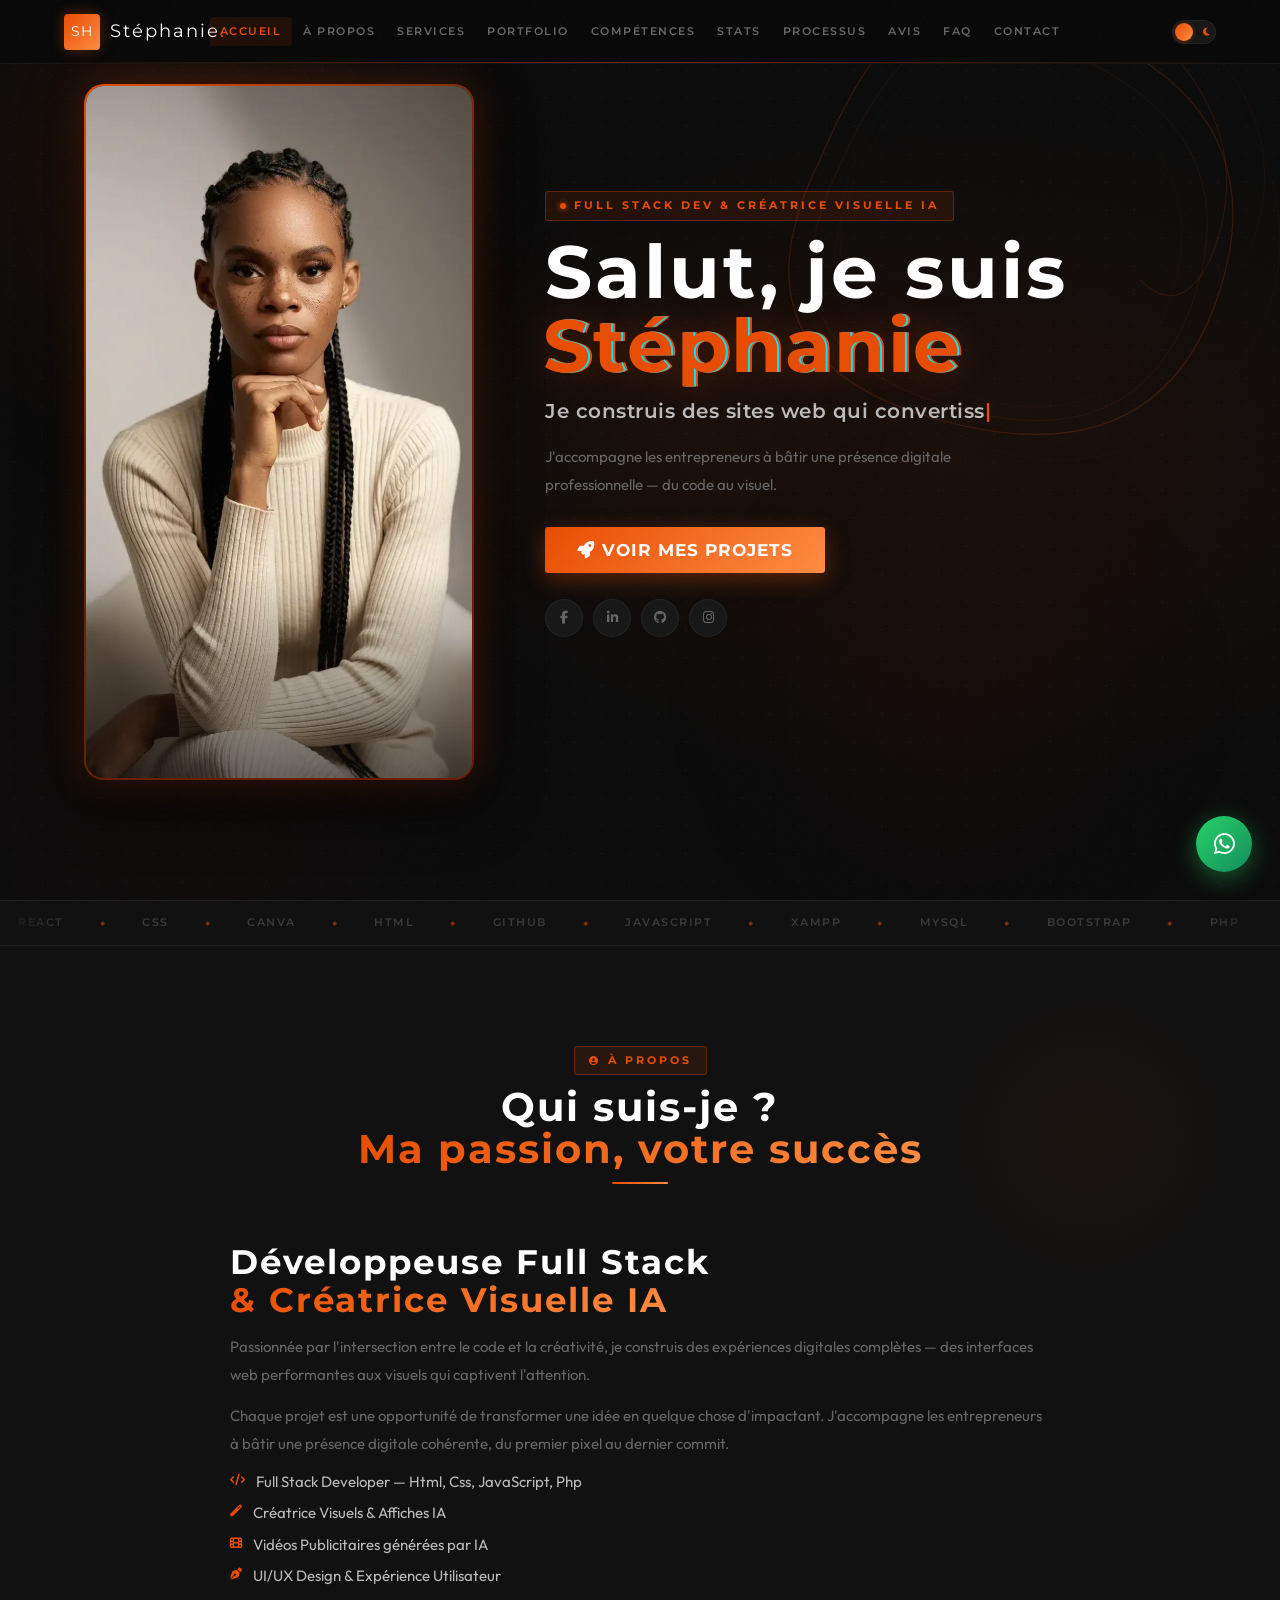
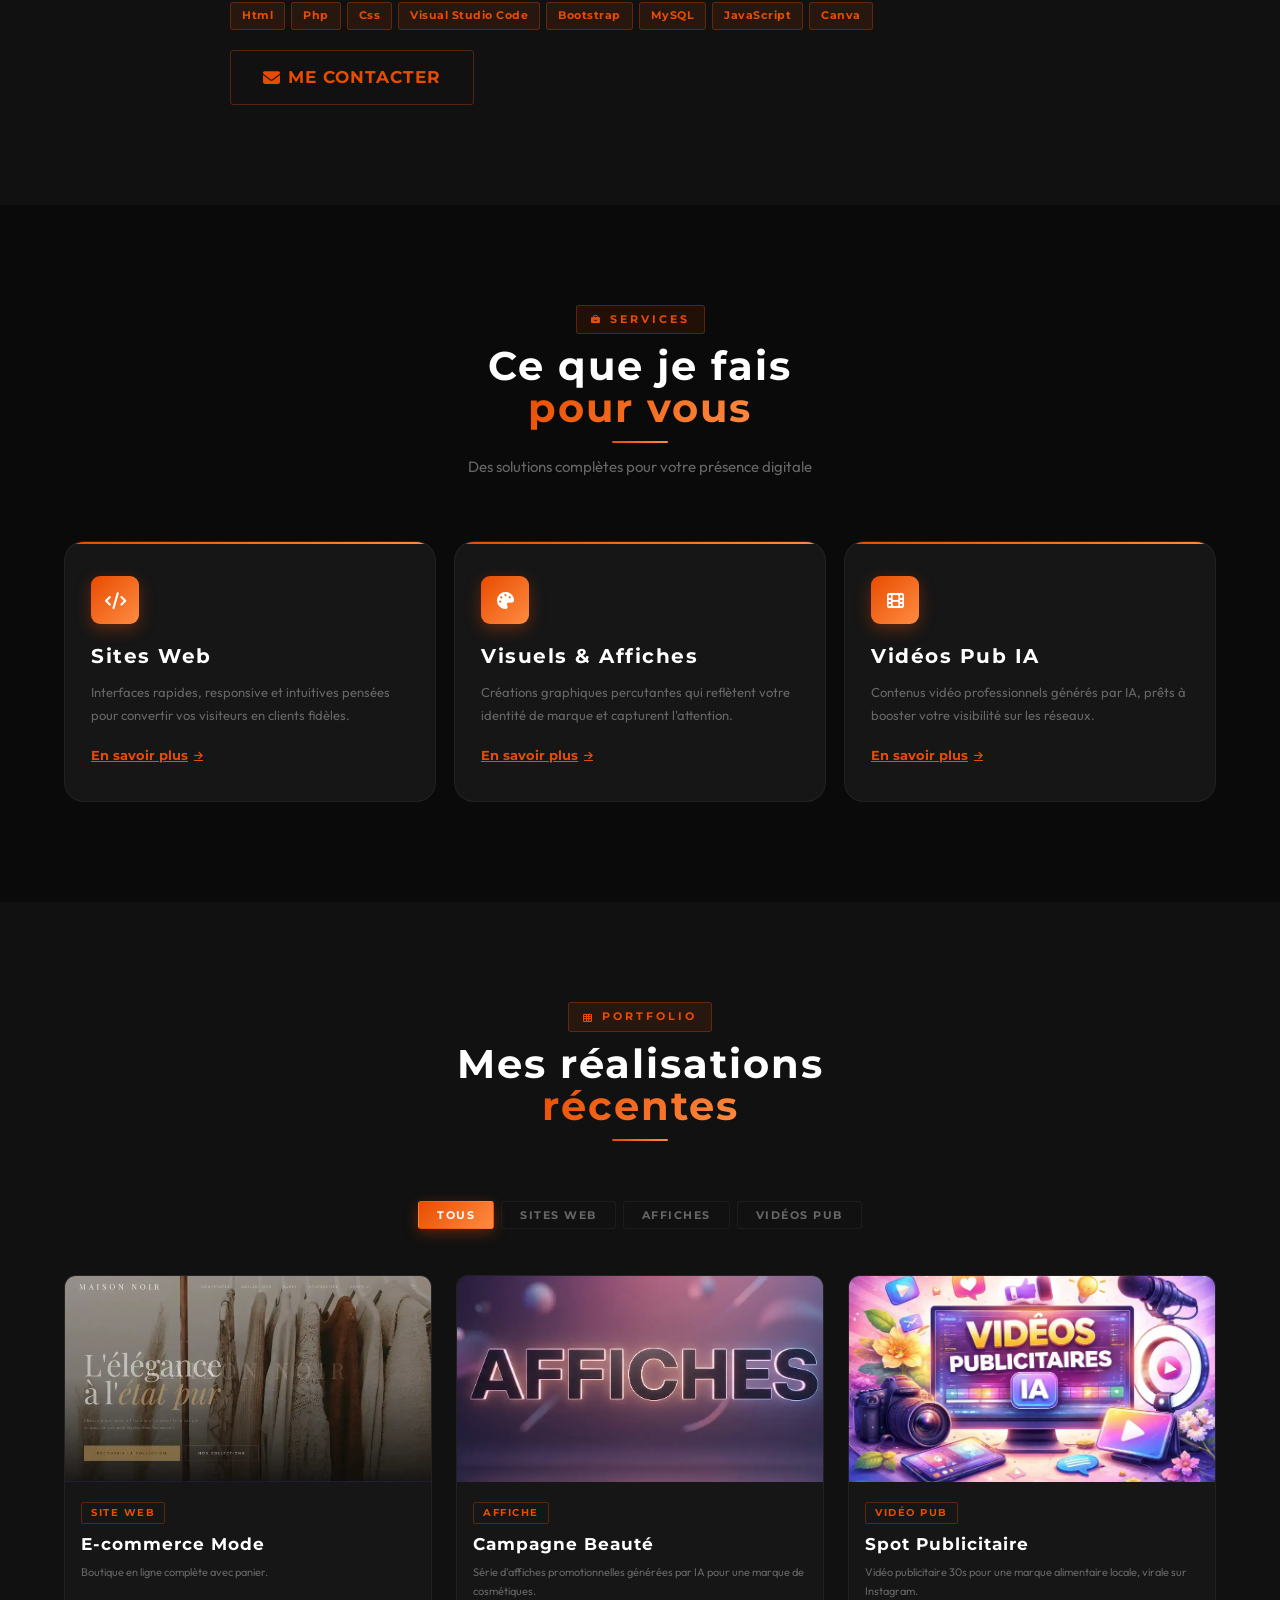
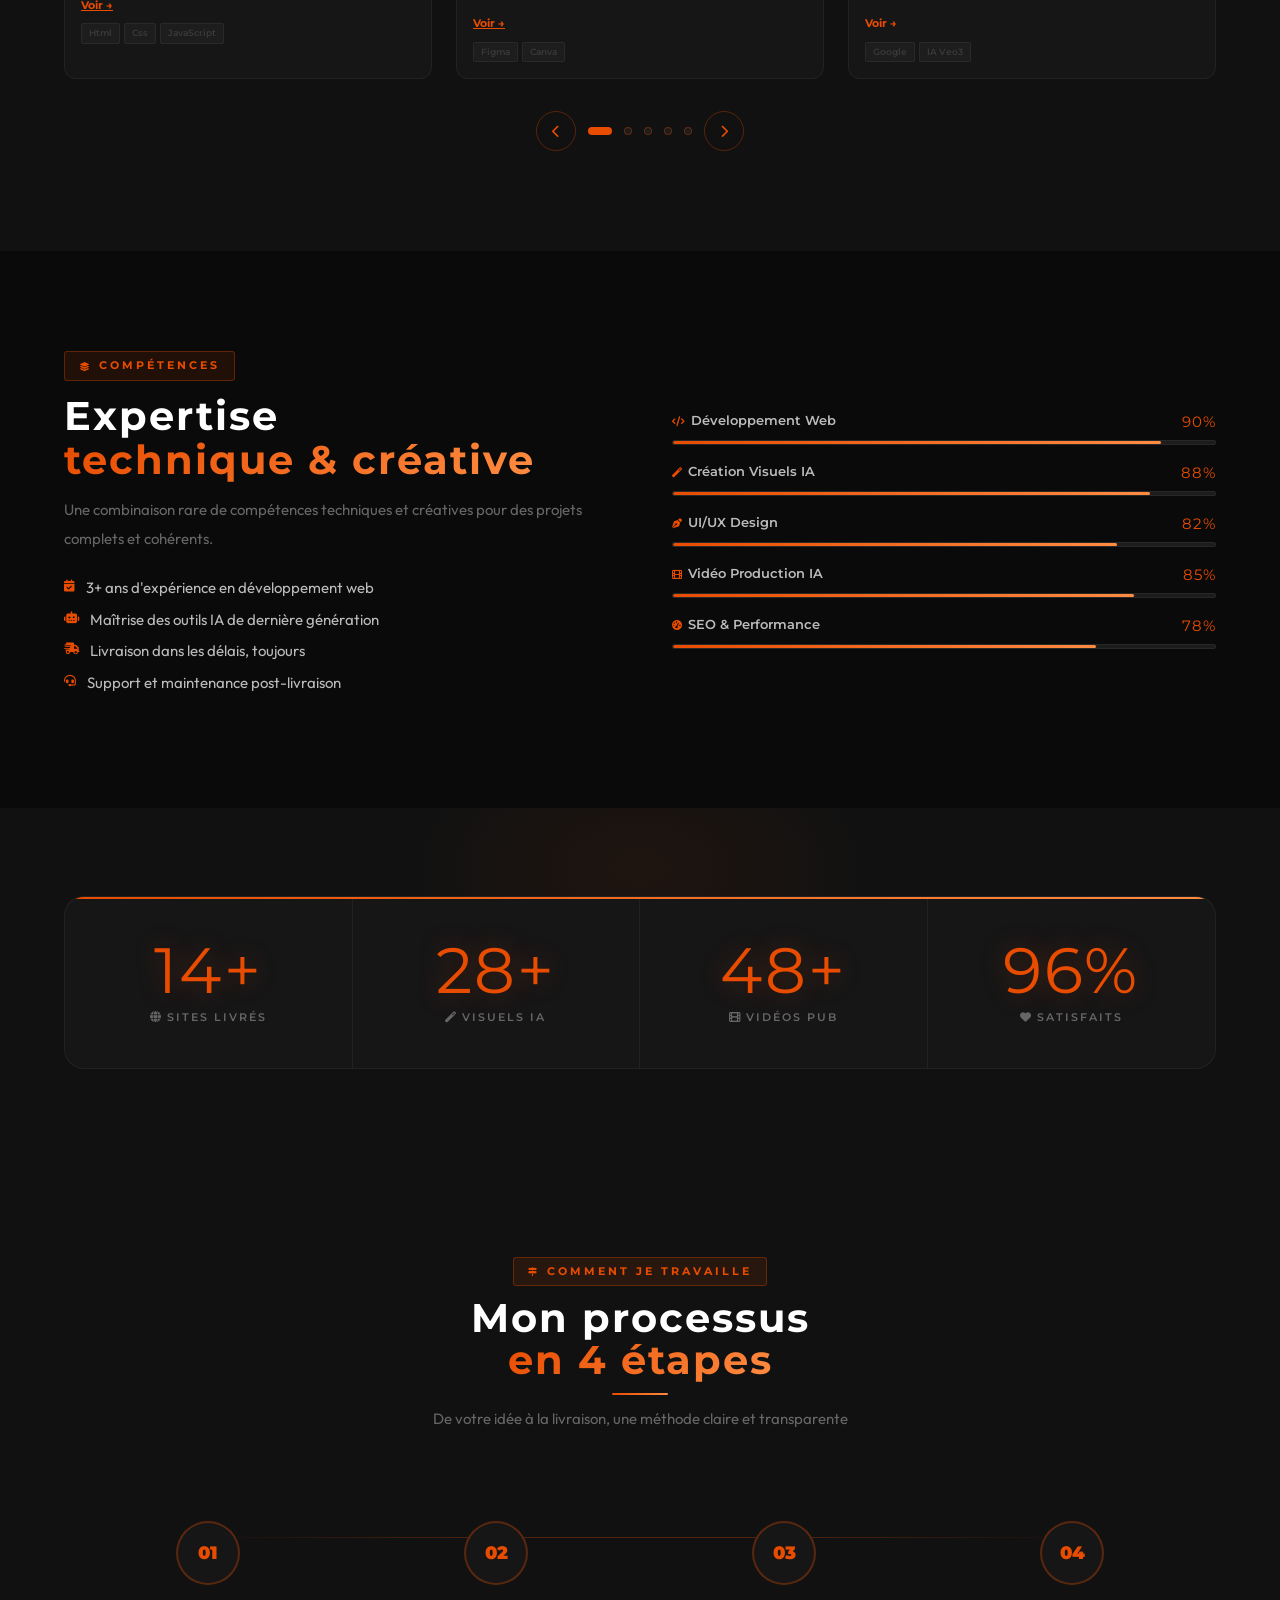
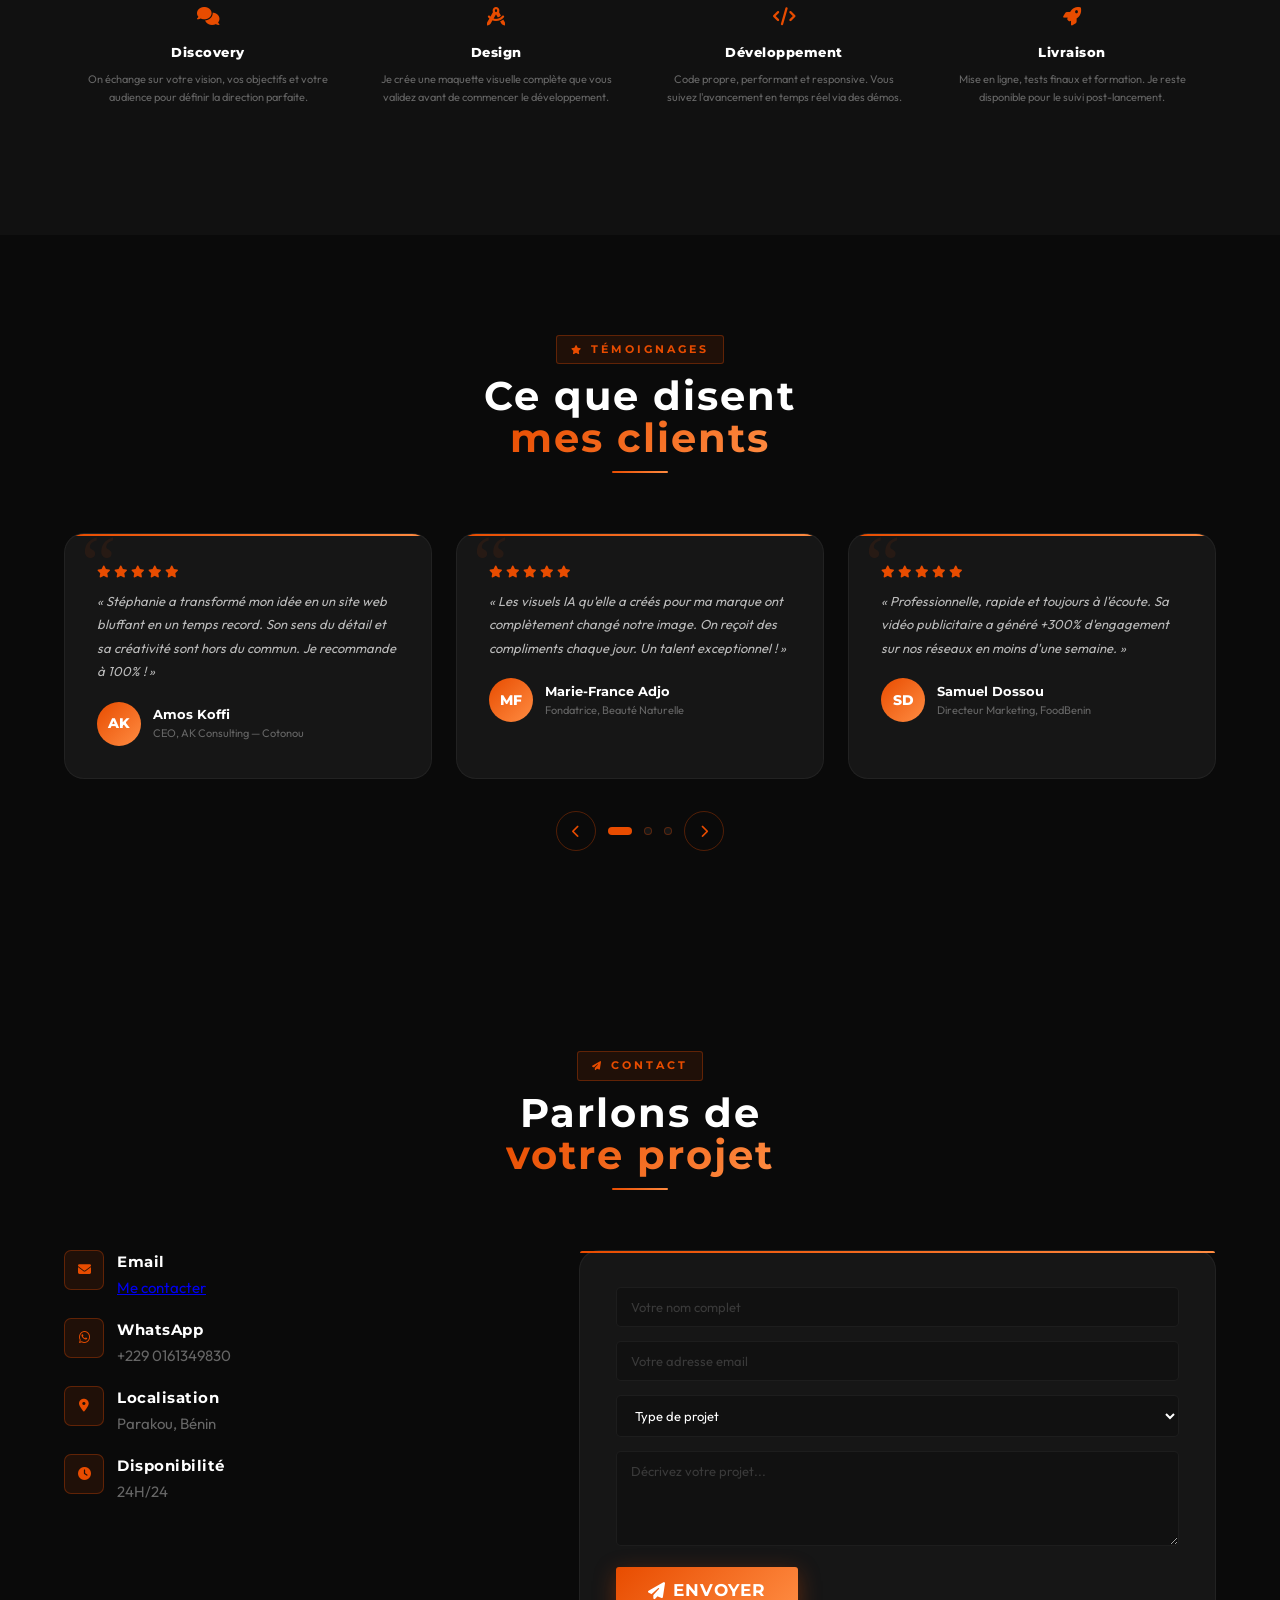
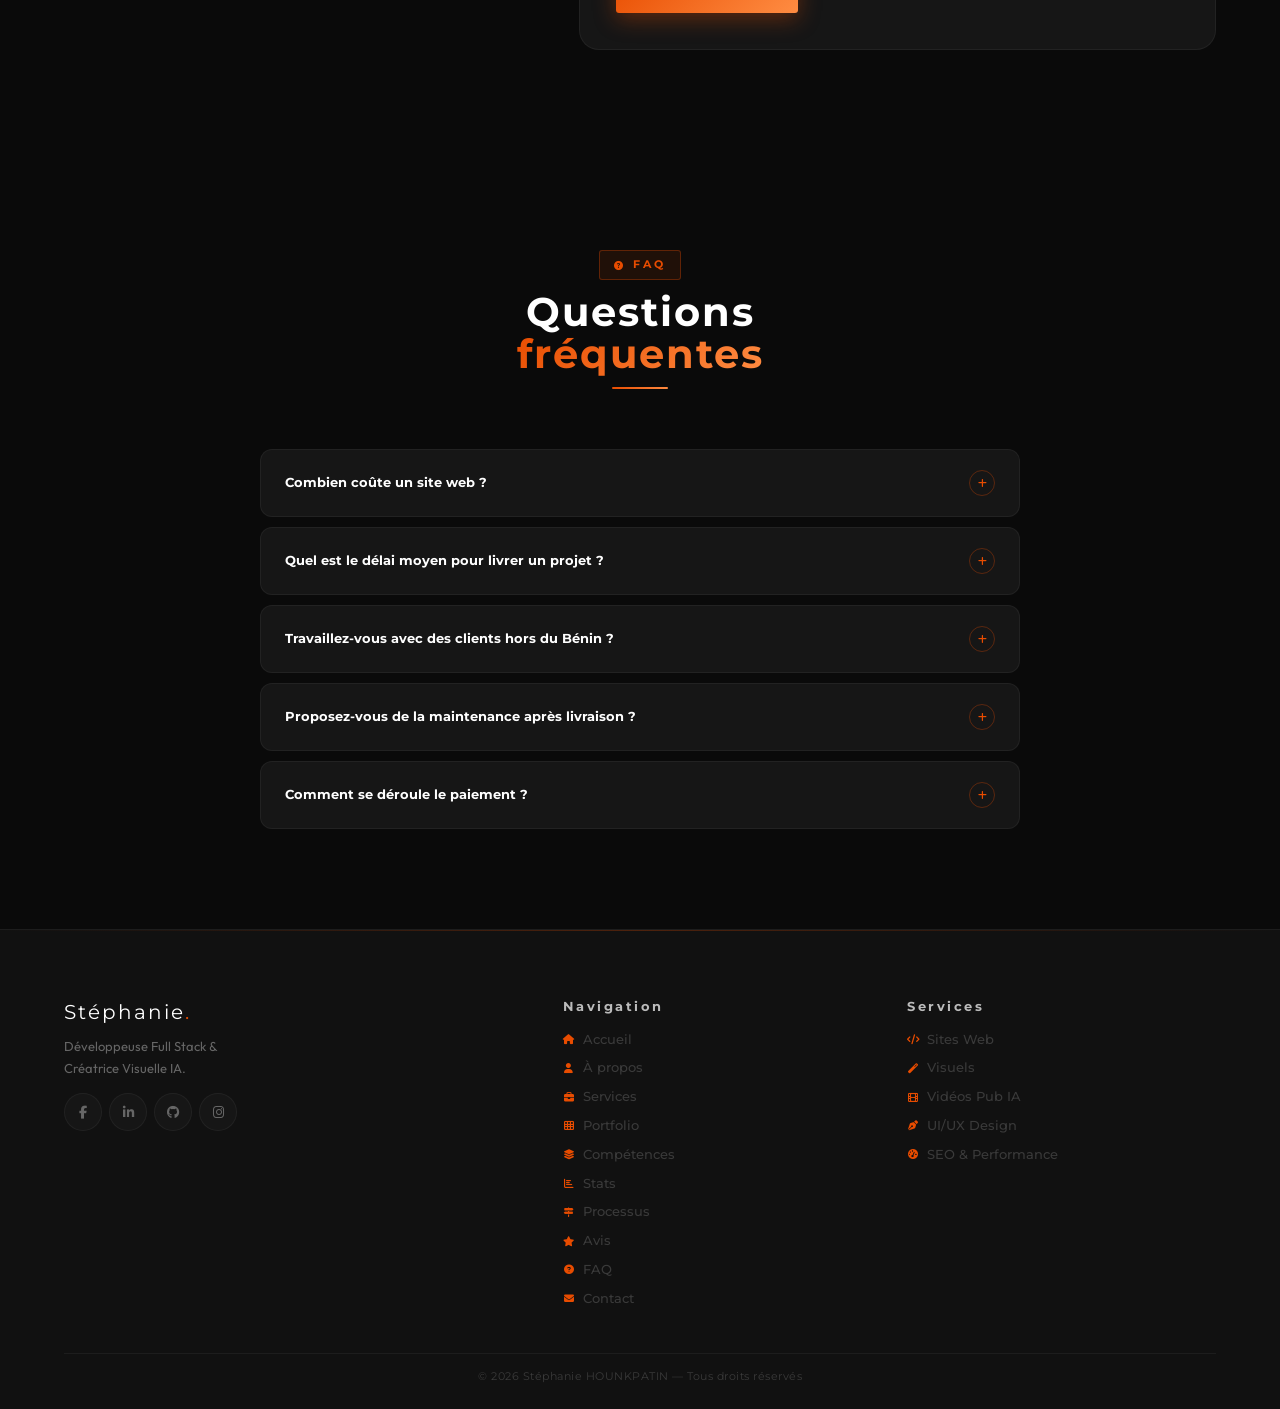
==== commit 44085ed6: "Update index.html" ====
--- a/index.html
+++ b/index.html
@@ -15,8 +15,10 @@
 <title>Stéphanie HOUNKPATIN — Portfolio</title>
 <link rel="preconnect" href="https://fonts.googleapis.com">
 <link rel="preconnect" href="https://fonts.gstatic.com" crossorigin>
-<link href="https://fonts.googleapis.com/css2?family=Montserrat:wght@400;500;600;700;800;900&family=Outfit:wght@300;400;500;600;700;800;900&display=swap" rel="stylesheet">
-<link rel="stylesheet" href="https://cdnjs.cloudflare.com/ajax/libs/font-awesome/6.4.0/css/all.min.css" integrity="sha512-iecdLmaskl7CVkqkXNQ/ZH/XLlvWZOJyj7Yy7tcenmpD1ypASozpmT/E0iPtmFIB46ZmdtAc9eNBvH0H/ZpiBw==" crossorigin="anonymous" referrerpolicy="no-referrer" />
+<link rel="preload" href="https://fonts.googleapis.com/css2?family=Montserrat:wght@400;600;700;800;900&family=Outfit:wght@300;400;500;600;700&display=swap" as="style" onload="this.onload=null;this.rel='stylesheet'">
+<noscript><link href="https://fonts.googleapis.com/css2?family=Montserrat:wght@400;600;700;800;900&family=Outfit:wght@300;400;500;600;700&display=swap" rel="stylesheet"></noscript>
+<link rel="preload" href="https://cdnjs.cloudflare.com/ajax/libs/font-awesome/6.4.0/css/all.min.css" as="style" onload="this.onload=null;this.rel='stylesheet'">
+<noscript><link rel="stylesheet" href="https://cdnjs.cloudflare.com/ajax/libs/font-awesome/6.4.0/css/all.min.css"></noscript>
 <link rel="stylesheet" href="style.css">
 </head>
 <body>
@@ -519,4 +521,4 @@
 </footer>
 <script src="script.js" defer></script>
 </body>
-</html>+</html>
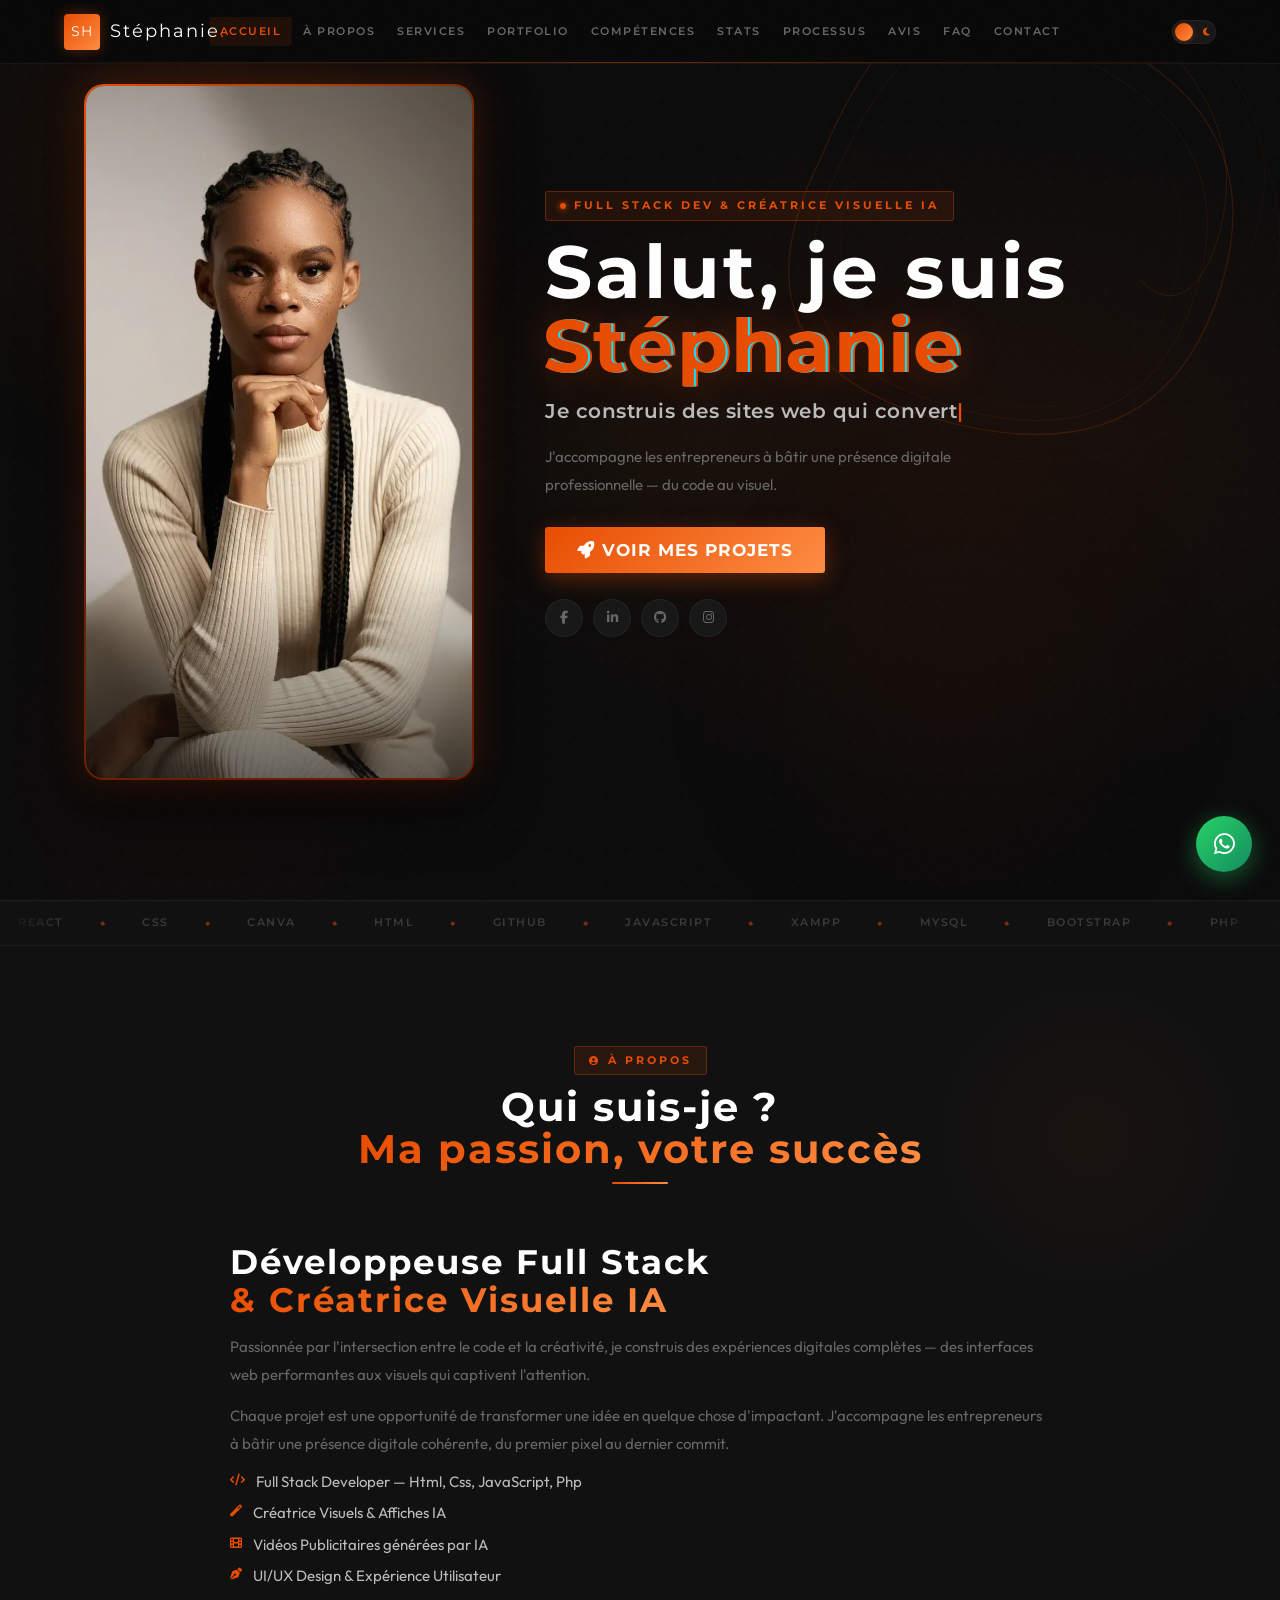
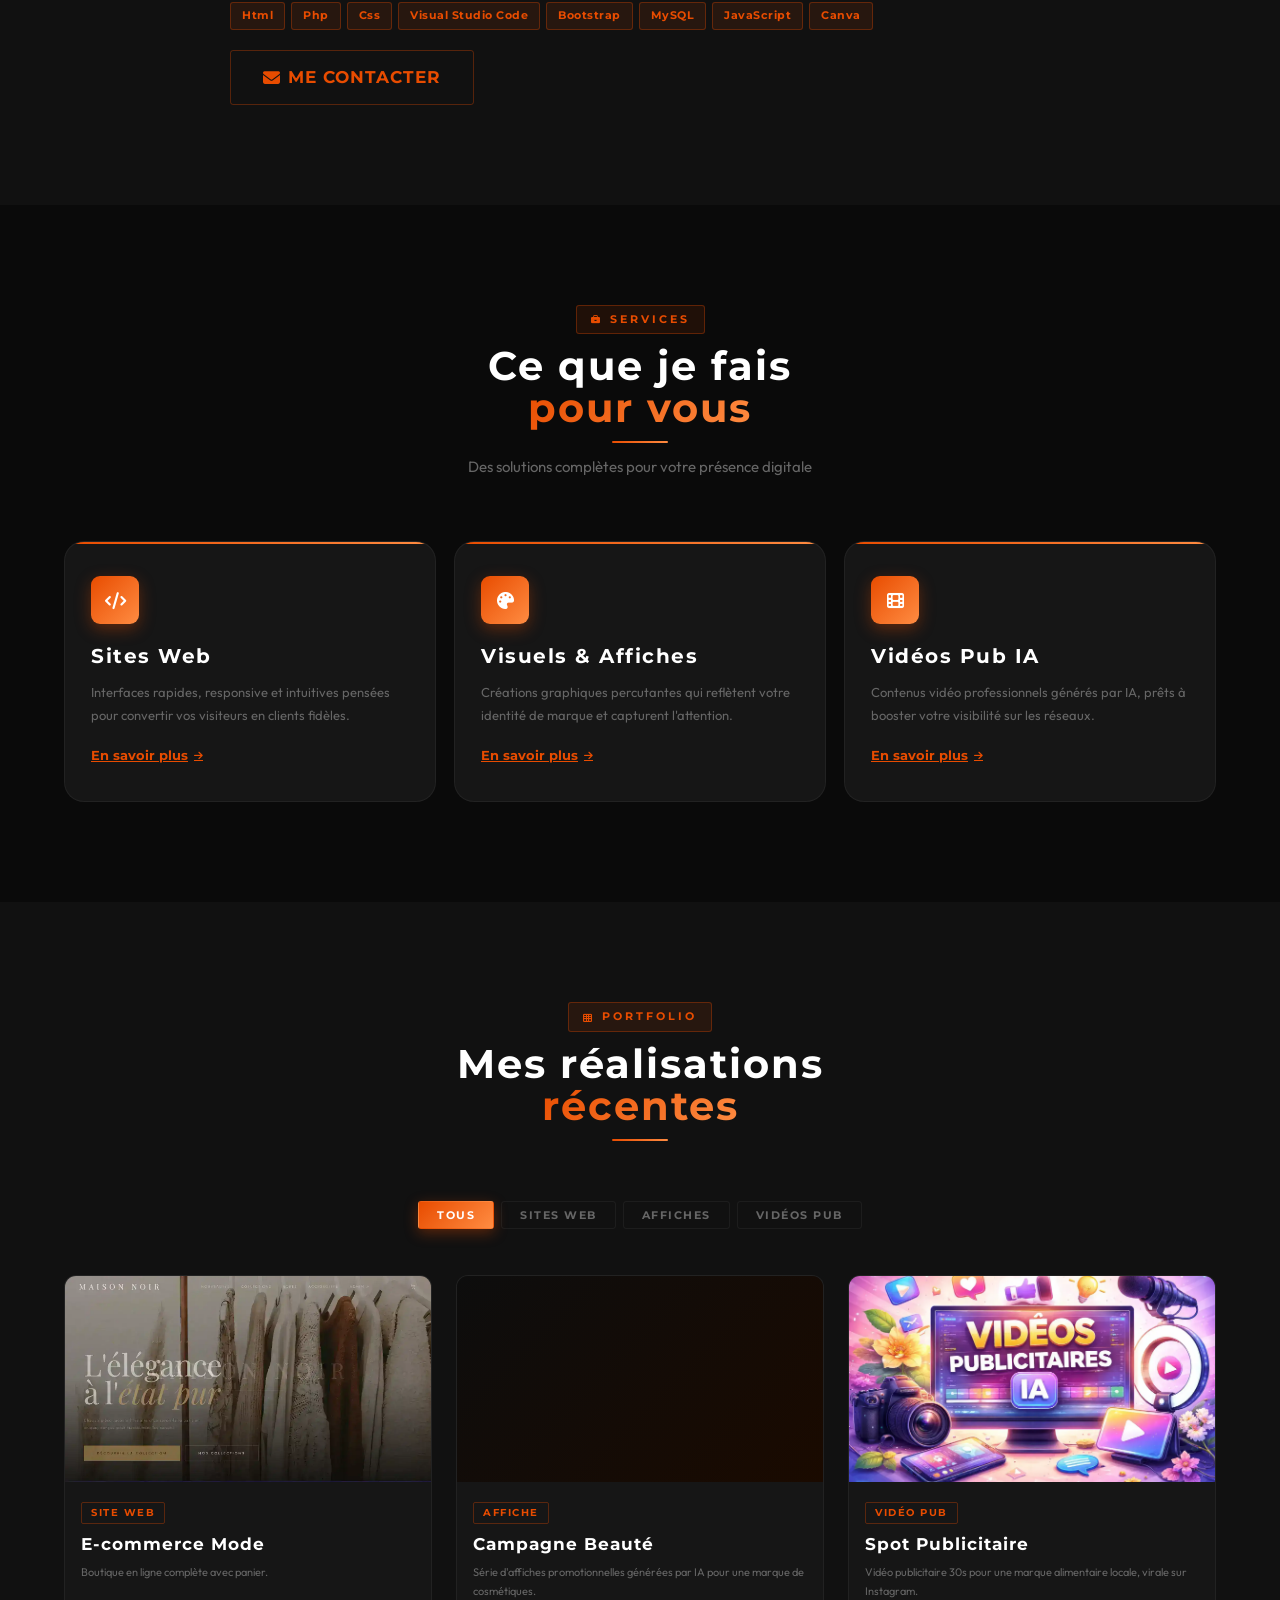
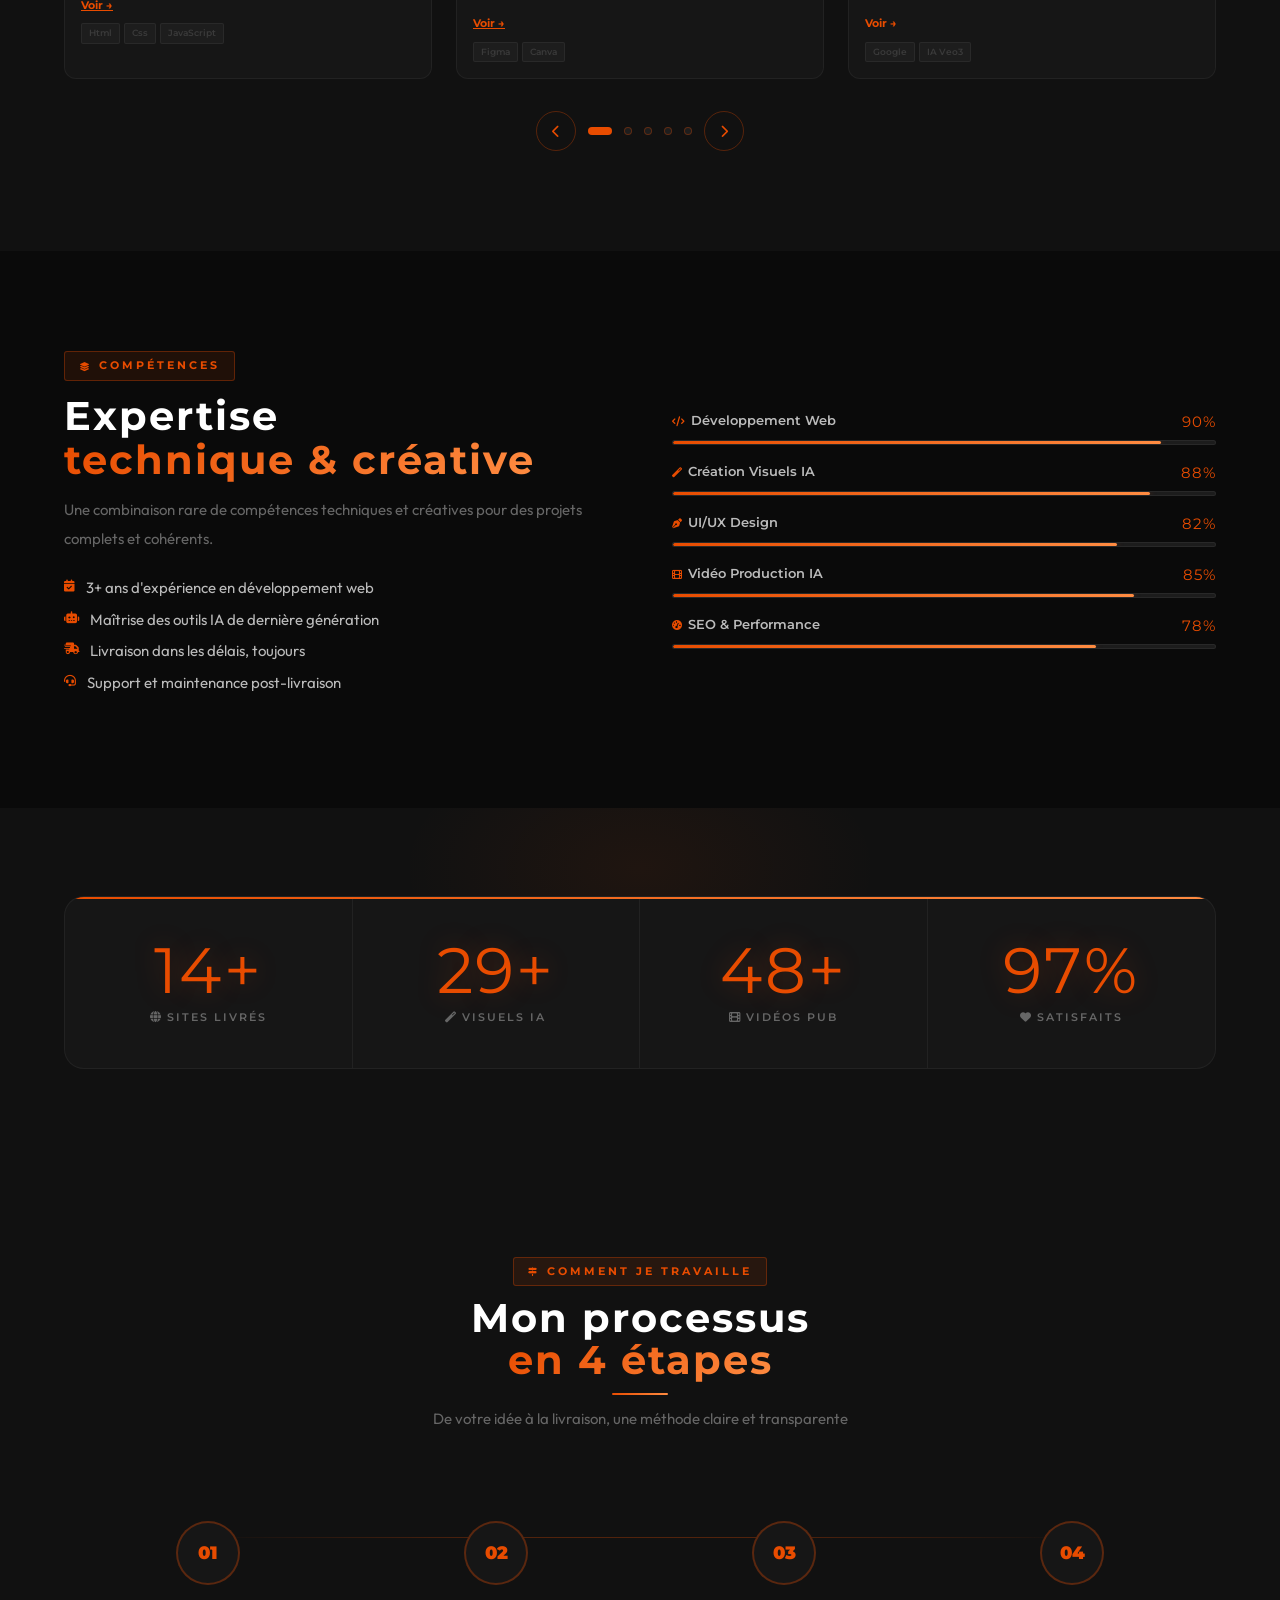
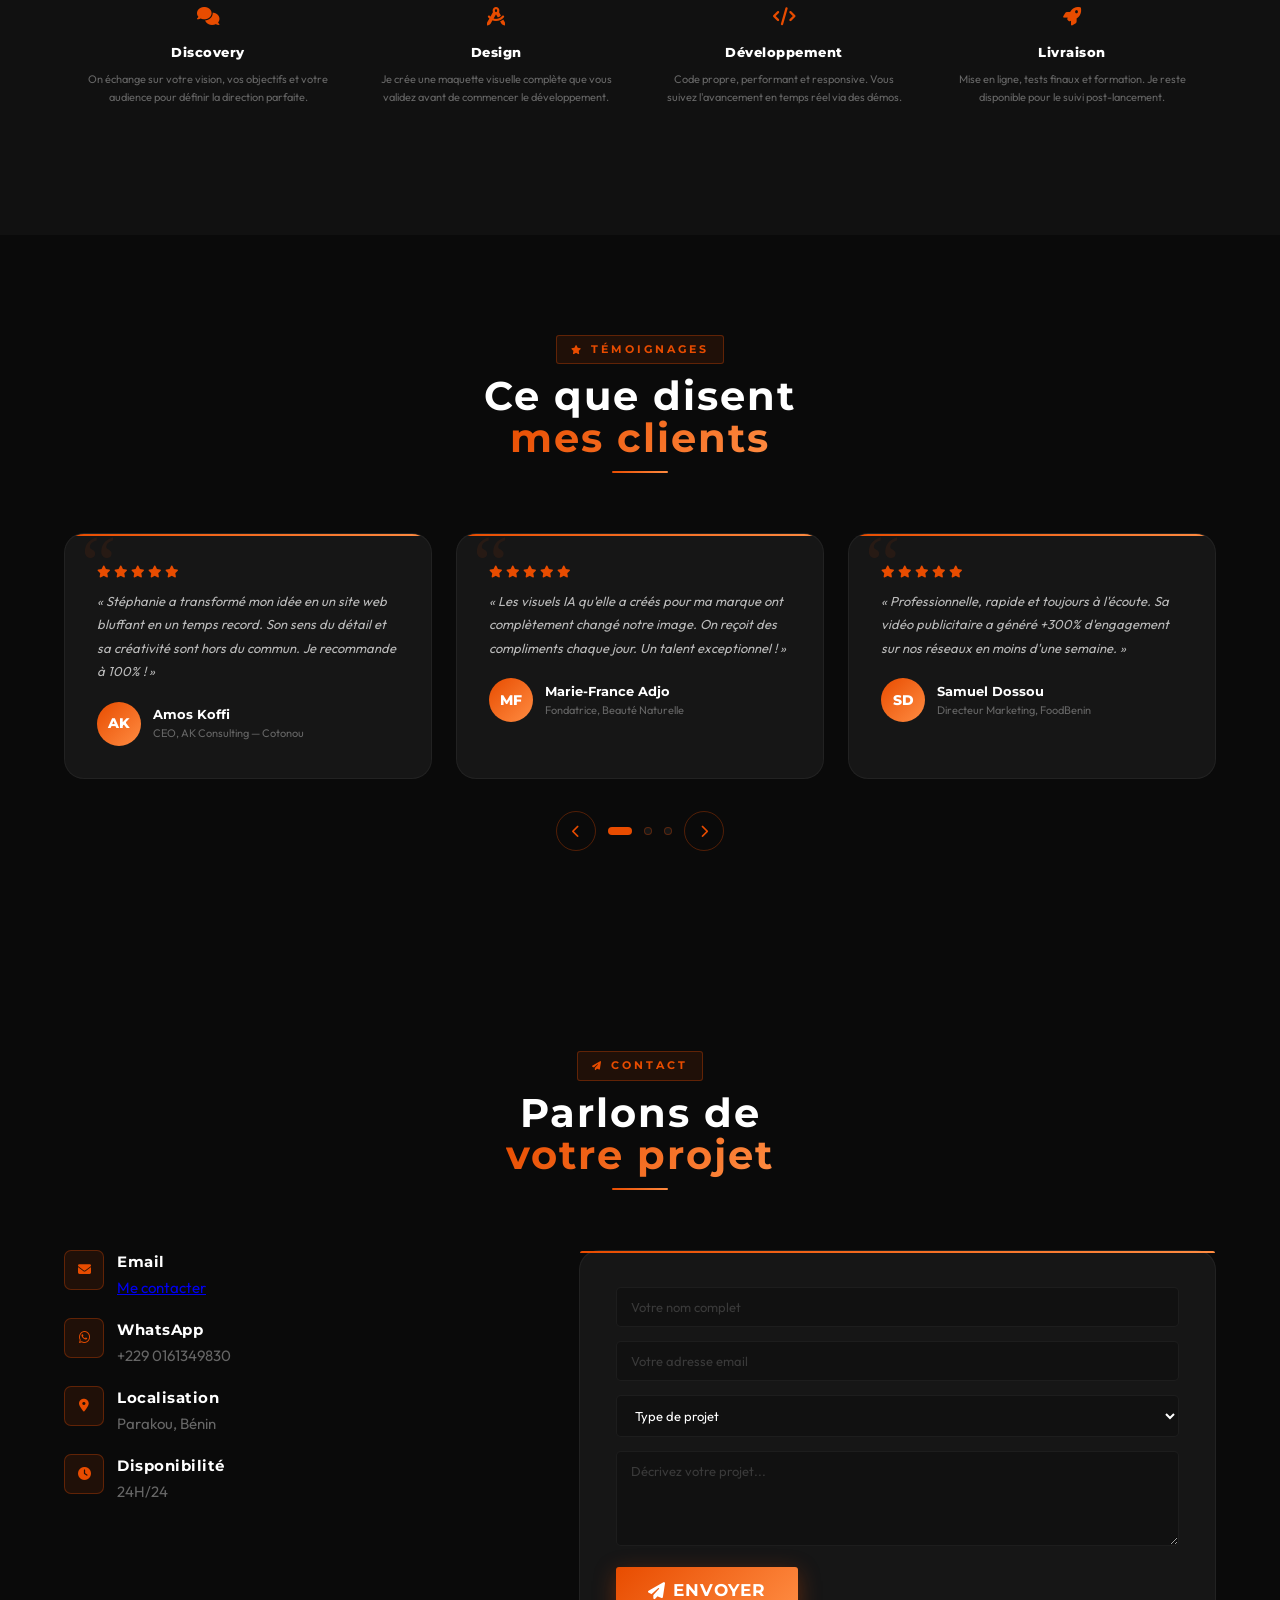
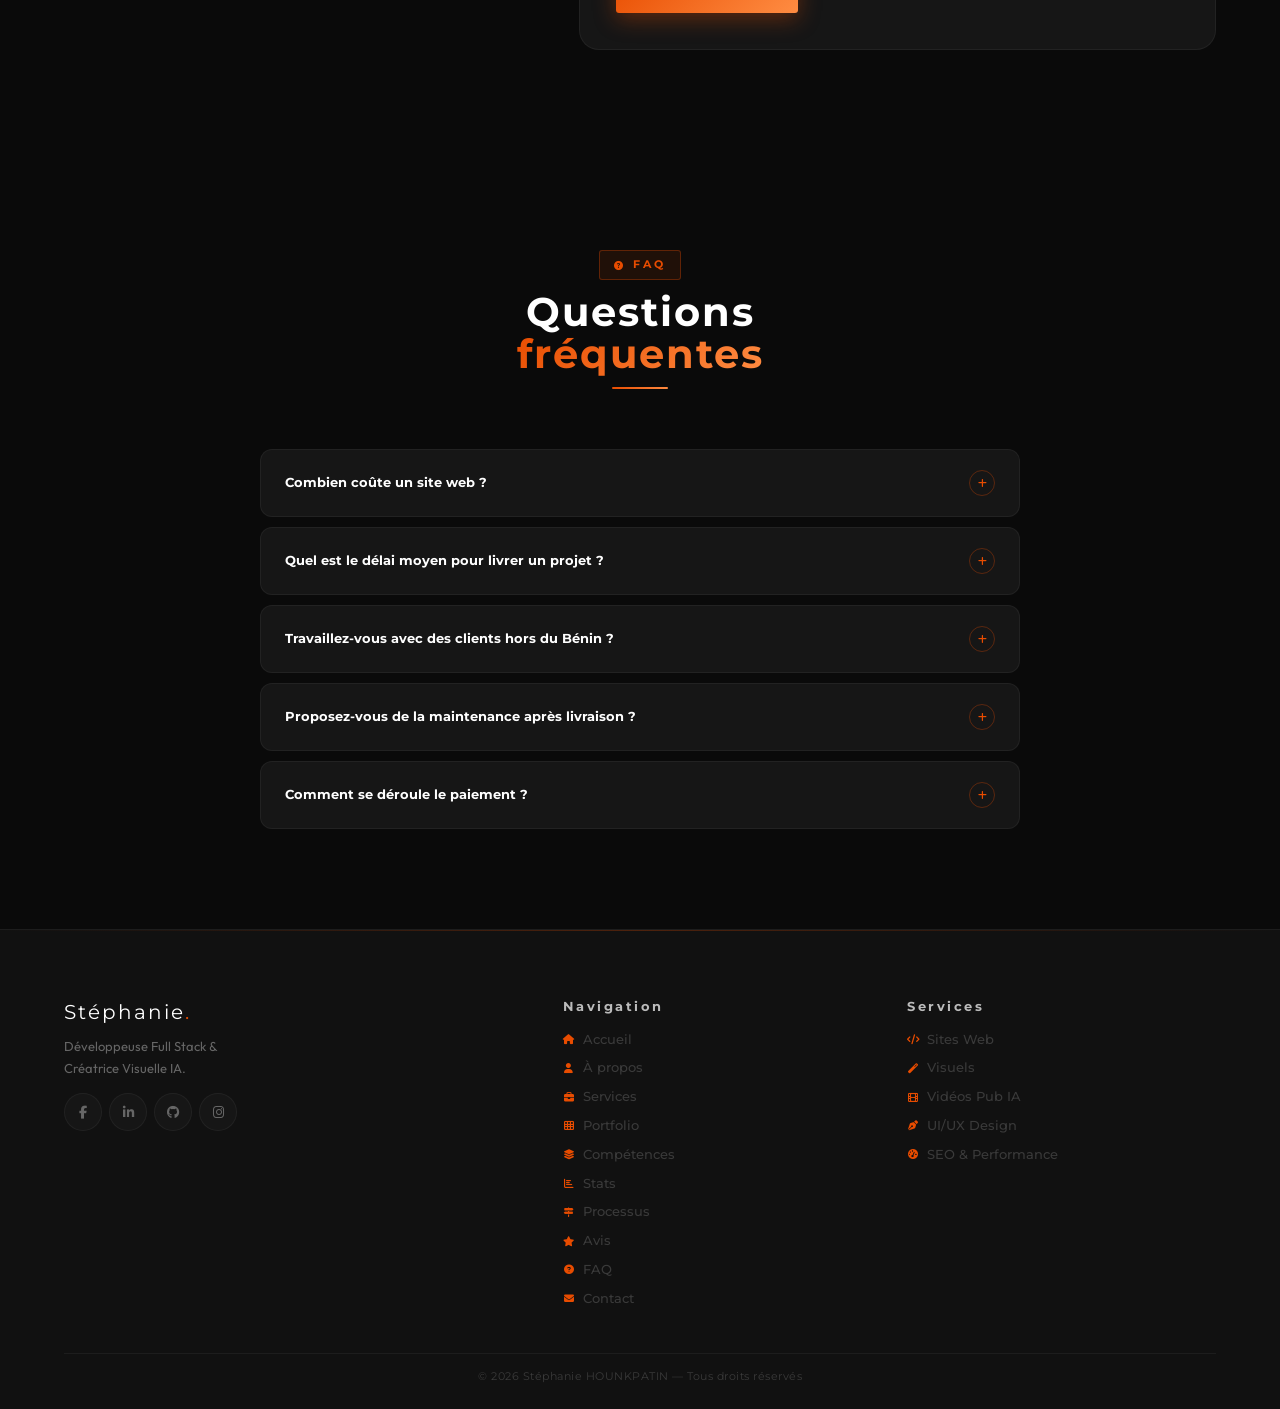
==== commit 6c59ae70: "Update index.html" ====
--- a/index.html
+++ b/index.html
@@ -9,8 +9,8 @@
 <meta name="author" content="Stéphanie HOUNKPATIN">
 <meta property="og:title" content="Stéphanie HOUNKPATIN — Portfolio">
 <meta property="og:description" content="Développeuse Full Stack & Créatrice Visuelle IA">
-<meta property="og:image" content="https://ton-site.netlify.app/images/ana2.webp">
-<meta property="og:url" content="https://ton-site.netlify.app">
+<meta property="og:image" content="https://portfoliostephanie.vercel.app/ana2.webp">
+<meta property="og:url" content="https://portfoliostephanie.vercel.app">
 <meta property="og:type" content="website">
 <title>Stéphanie HOUNKPATIN — Portfolio</title>
 <link rel="preconnect" href="https://fonts.googleapis.com">
@@ -93,7 +93,7 @@
           <div class="hpframe">
             <div class="hpinner">
               <div class="pph">
-                <p><img src="ana2.webp" alt="Stéphanie HOUNKPATIN" width="400" height="533" fetchpriority="high" decoding="async"></p>
+                <p><img src="ana2.webp" alt="Stéphanie HOUNKPATIN" fetchpriority="high" width="400" height="533" decoding="async"></p>
               </div>
             </div>
           </div>
@@ -120,10 +120,10 @@
           </button></div>
         </div>
         <div class="hsocials fade-up" style="transition-delay:.40s;display:flex;flex-direction:row;align-items:center;gap:10px;margin-bottom:clamp(22px,3.5vw,36px);">
-          <a href="https://www.facebook.com/profile.php?id=100084818984700" class="sicon"><i class="fab fa-facebook-f"></i></a>
-          <a href="https://www.linkedin.com/in/stephie-hounkpatin-b2383a369/" class="sicon"><i class="fab fa-linkedin-in"></i></a>
-          <a href="https://github.com/Stephanie-ai-2002" class="sicon"><i class="fab fa-github"></i></a>
-          <a href="https://www.instagram.com/stephaniehounkpatin.2002/" class="sicon"><i class="fab fa-instagram"></i></a>
+          <a href="https://www.facebook.com/profile.php?id=100084818984700" class="sicon" target="_blank" rel="noopener noreferrer"><i class="fab fa-facebook-f"></i></a>
+          <a href="https://www.linkedin.com/in/stephie-hounkpatin-b2383a369/" class="sicon" target="_blank" rel="noopener noreferrer"><i class="fab fa-linkedin-in"></i></a>
+          <a href="https://github.com/Stephanie-ai-2002" class="sicon" target="_blank" rel="noopener noreferrer"><i class="fab fa-github"></i></a>
+          <a href="https://www.instagram.com/stephaniehounkpatin.2002/" class="sicon" target="_blank" rel="noopener noreferrer"><i class="fab fa-instagram"></i></a>
         </div>
       </div>
     </div>
@@ -240,15 +240,15 @@
           <div class="pbody"><span class="pbadge">Site Web</span><h4 class="ptit">E-commerce Mode</h4><p class="pdesc">Boutique en ligne complète avec panier.</p><a href="maisonnoir.html" class="plnk">Voir →</a><div class="ptags"><span class="ptag">Html</span><span class="ptag">Css</span><span class="ptag">JavaScript</span></div></div>
         </div>
         <div class="pcard tilt-card" data-category="affiche">
-          <div class="pimg" style="background:linear-gradient(135deg,#0d0d0d,#1a0a00);font-size:0"><img src="affiche1.webp" style="font-size:clamp(32px,5vw,48px);color:rgba(232,76,0,0.35)"><div class="povl"><img src="affiche1.jpg"><span>Voir le projet</span></div></div>
+          <div class="pimg" style="background:linear-gradient(135deg,#0d0d0d,#1a0a00);font-size:0"><img src="affiche1.webp" style="font-size:clamp(32px,5vw,48px);color:rgba(232,76,0,0.35)"loading="lazy" decoding="async"><div class="povl"><img src="affiche1.jpg" ><span>Voir le projet</span></div></div>
           <div class="pbody"><span class="pbadge">Affiche</span><h4 class="ptit">Campagne Beauté</h4><p class="pdesc">Série d'affiches promotionnelles générées par IA pour une marque de cosmétiques.</p><a href="affiche.webp" class="plnk">Voir →</a><div class="ptags"><span class="ptag">Figma</span><span class="ptag">Canva</span></div></div>
         </div>
         <div class="pcard tilt-card" data-category="video">
-          <div class="pimg" style="background:linear-gradient(135deg,#0d0d0d,#1a0a00);font-size:0"><img src="video.webp" style="font-size:clamp(32px,5vw,48px);color:rgba(232,76,0,0.35) "><div class="povl"><img src="video.webp"><a href="#">Voir le projet</a></div></div>
+          <div class="pimg" style="background:linear-gradient(135deg,#0d0d0d,#1a0a00);font-size:0"><img src="video.webp" style="font-size:clamp(32px,5vw,48px);color:rgba(232,76,0,0.35)"loading="lazy" decoding="async"><div class="povl"><img src="video.webp" loading="lazy" decoding="async"><a href="#">Voir le projet</a></div></div>
           <div class="pbody"><span class="pbadge">Vidéo Pub</span><h4 class="ptit">Spot Publicitaire</h4><p class="pdesc">Vidéo publicitaire 30s pour une marque alimentaire locale, virale sur Instagram.</p><span class="plnk">Voir →</span><div class="ptags"><span class="ptag">Google</span><span class="ptag">IA Veo3</span></div></div>
         </div>
         <div class="pcard tilt-card" data-category="web">
-          <div class="pimg" style="background:linear-gradient(135deg,#0d0d0d,#1a0a00);font-size:0"><img src="avocat.webp" style="font-size:clamp(32px,5vw,48px);color:rgba(232,76,0,0.35)"><div class="povl"><i class="fas fa-external-link-alt"></i><a href="cabinetavocat.html">Voir le projet</a></div></div>
+          <div class="pimg" style="background:linear-gradient(135deg,#0d0d0d,#1a0a00);font-size:0"><img src="avocat.webp" style="font-size:clamp(32px,5vw,48px);color:rgba(232,76,0,0.35)"loading="lazy" decoding="async"><div class="povl"><i class="fas fa-external-link-alt"></i><a href="cabinetavocat.html">Voir le projet</a></div></div>
           <div class="pbody"><span class="pbadge">Site Web</span><h4 class="ptit">Portfolio Cabinet</h4><p class="pdesc">Site vitrine pour un cabinet d'avocats avec système de prise de rendez-vous.</p><a href="cabinetavocat.html" class="plnk">Voir →</a><div class="ptags"><span class="ptag">JavaScript</span><span class="ptag">Bootstrap</span></div></div>
         </div>
         <div class="pcard tilt-card" data-category="affiche">
@@ -260,7 +260,7 @@
           <div class="pbody"><span class="pbadge">Vidéo Pub</span><h4 class="ptit">Clip Promotionnel</h4><p class="pdesc">Clip promotionnel pour un artiste musical avec visuels IA époustouflants.</p><span class="plnk">Voir →</span><div class="ptags"><span class="ptag">Google</span><span class="ptag">Veo3</span></div></div>
         </div>
         <div class="pcard tilt-card" data-category="web">
-          <div class="pimg" style="background:linear-gradient(135deg,#0d0d0d,#1a0a00);font-size:0"><img src="pizza.webp" style="font-size:clamp(32px,5vw,48px);color:rgba(232,76,0,0.35)"><div class="povl"><i class="fas fa-external-link-alt"></i><a href="pizza.html">Voir le projet</a></div></div>
+          <div class="pimg" style="background:linear-gradient(135deg,#0d0d0d,#1a0a00);font-size:0"><img src="pizza.webp" style="font-size:clamp(32px,5vw,48px);color:rgba(232,76,0,0.35)" loading="lazy" decoding="async"><div class="povl"><i class="fas fa-external-link-alt"></i><a href="pizza.html">Voir le projet</a></div></div>
           <div class="pbody"><span class="pbadge">Site Web</span><h4 class="ptit">Site vitrine — Pizzeria</h4><p class="pdesc">Site vitrine pour restaurant de pizzaerie avec système de commande.</p><a href="pizza.html" class="plnk">Voir →</a><div class="ptags"><span class="ptag">JavaScript</span><span class="ptag">Bootstrap</span></div></div>
         </div>
       </div>
@@ -411,25 +411,26 @@
         <div class="citem"><div class="cico"><i class="fas fa-clock"></i></div><div class="ctxt"><span class="clbl">Disponibilité</span>24H/24</div></div>
       </div>
       <div class="fcard fade-up" style="transition-delay:.2s">
-        <form action="https://formspree.io/f/mjgaaayp" method="post" id="cform">
-          <div class="fg"><input name="name" class="fi" type="text" placeholder="Votre nom complet" required></div>
-          <div class="fg"><input name="email" class="fi" type="email" placeholder="Votre adresse email" required></div>
-          <div class="fg">
-            <select name="projet" class="fsl" required>
-              <option value="">Type de projet</option>
-              <option>Site Web</option><option>Visuels</option>
-              <option>Vidéo Publicitaire IA</option><option>Autre</option>
-            </select>
-          </div>
-          <div class="fg"><textarea name="message" class="fta" placeholder="Décrivez votre projet..." required></textarea></div>
-          <div class="fbtns">
-            <button type="submit" class="btn-p"><i class="fas fa-paper-plane"></i> Envoyer</button>
-          </div>
-          <div id="smsg">
-            <i class="fas fa-check-circle" style="color:var(--orange);font-size:17px;flex-shrink:0"></i>
-            Message envoyé ! Je vous réponds dans les 24h. 🎉
-          </div>
-        </form>
+       <form action="https://formspree.io/f/mjgaaayp" method="post" id="cform">
+  <input type="text" name="_gotcha" style="display:none">
+  <div class="fg"><input name="name" class="fi" type="text" placeholder="Votre nom complet" required></div>
+  <div class="fg"><input name="email" class="fi" type="email" placeholder="Votre adresse email" required></div>
+  <div class="fg">
+    <select name="projet" class="fsl" required>
+      <option value="">Type de projet</option>
+      <option>Site Web</option><option>Visuels</option>
+      <option>Vidéo Publicitaire IA</option><option>Autre</option>
+    </select>
+  </div>
+  <div class="fg"><textarea name="message" class="fta" placeholder="Décrivez votre projet..." required></textarea></div>
+  <div class="fbtns">
+    <button type="submit" class="btn-p"><i class="fas fa-paper-plane"></i> Envoyer</button>
+  </div>
+  <div id="smsg">
+    <i class="fas fa-check-circle" style="color:var(--orange);font-size:17px;flex-shrink:0"></i>
+    Message envoyé ! Je vous réponds dans les 24h. 🎉
+  </div>
+</form>
       </div>
     </div>
   </div>
@@ -484,10 +485,10 @@
         <div class="fbrand">Stéphanie<span style="color:var(--orange)">.</span></div>
         <p class="fdesc">Développeuse Full Stack &amp; Créatrice Visuelle IA.</p>
         <div class="fsocs">
-          <a href="https://www.facebook.com/profile.php?id=100084818984700" class="sicon"><i class="fab fa-facebook-f"></i></a>
-          <a href="https://www.linkedin.com/in/stephie-hounkpatin-b2383a369/" class="sicon"><i class="fab fa-linkedin-in"></i></a>
-          <a href="https://github.com/Stephanie-ai-2002" class="sicon"><i class="fab fa-github"></i></a>
-          <a href="https://www.instagram.com/stephaniehounkpatin.2002/" class="sicon"><i class="fab fa-instagram"></i></a>
+          <a href="https://www.facebook.com/profile.php?id=100084818984700" class="sicon" target="_blank" rel="noopener noreferrer"><i class="fab fa-facebook-f"></i></a>
+          <a href="https://www.linkedin.com/in/stephie-hounkpatin-b2383a369/" class="sicon" target="_blank" rel="noopener noreferrer"><i class="fab fa-linkedin-in"></i></a>
+          <a href="https://github.com/Stephanie-ai-2002" class="sicon" target="_blank" rel="noopener noreferrer"><i class="fab fa-github"></i></a>
+          <a href="https://www.instagram.com/stephaniehounkpatin.2002/" class="sicon" target="_blank" rel="noopener noreferrer"><i class="fab fa-instagram"></i></a>
         </div>
       </div>
       <div>
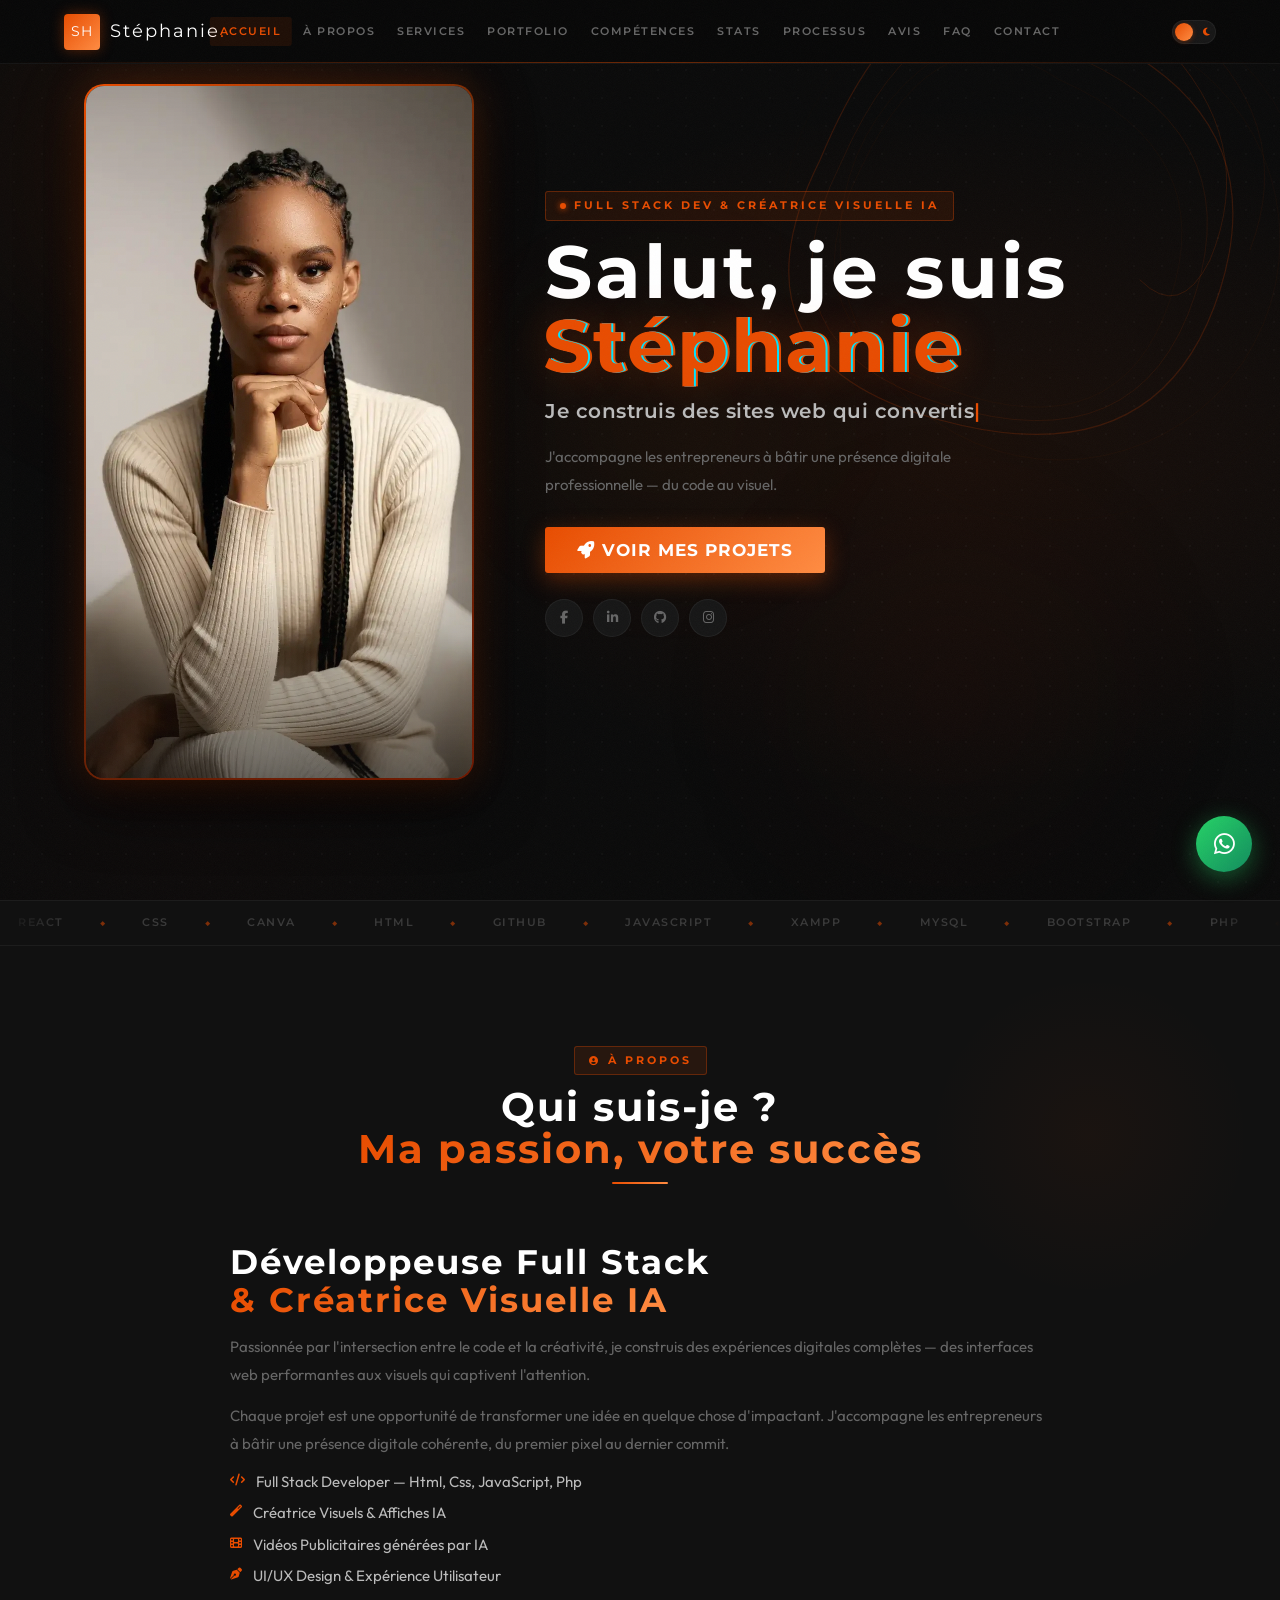
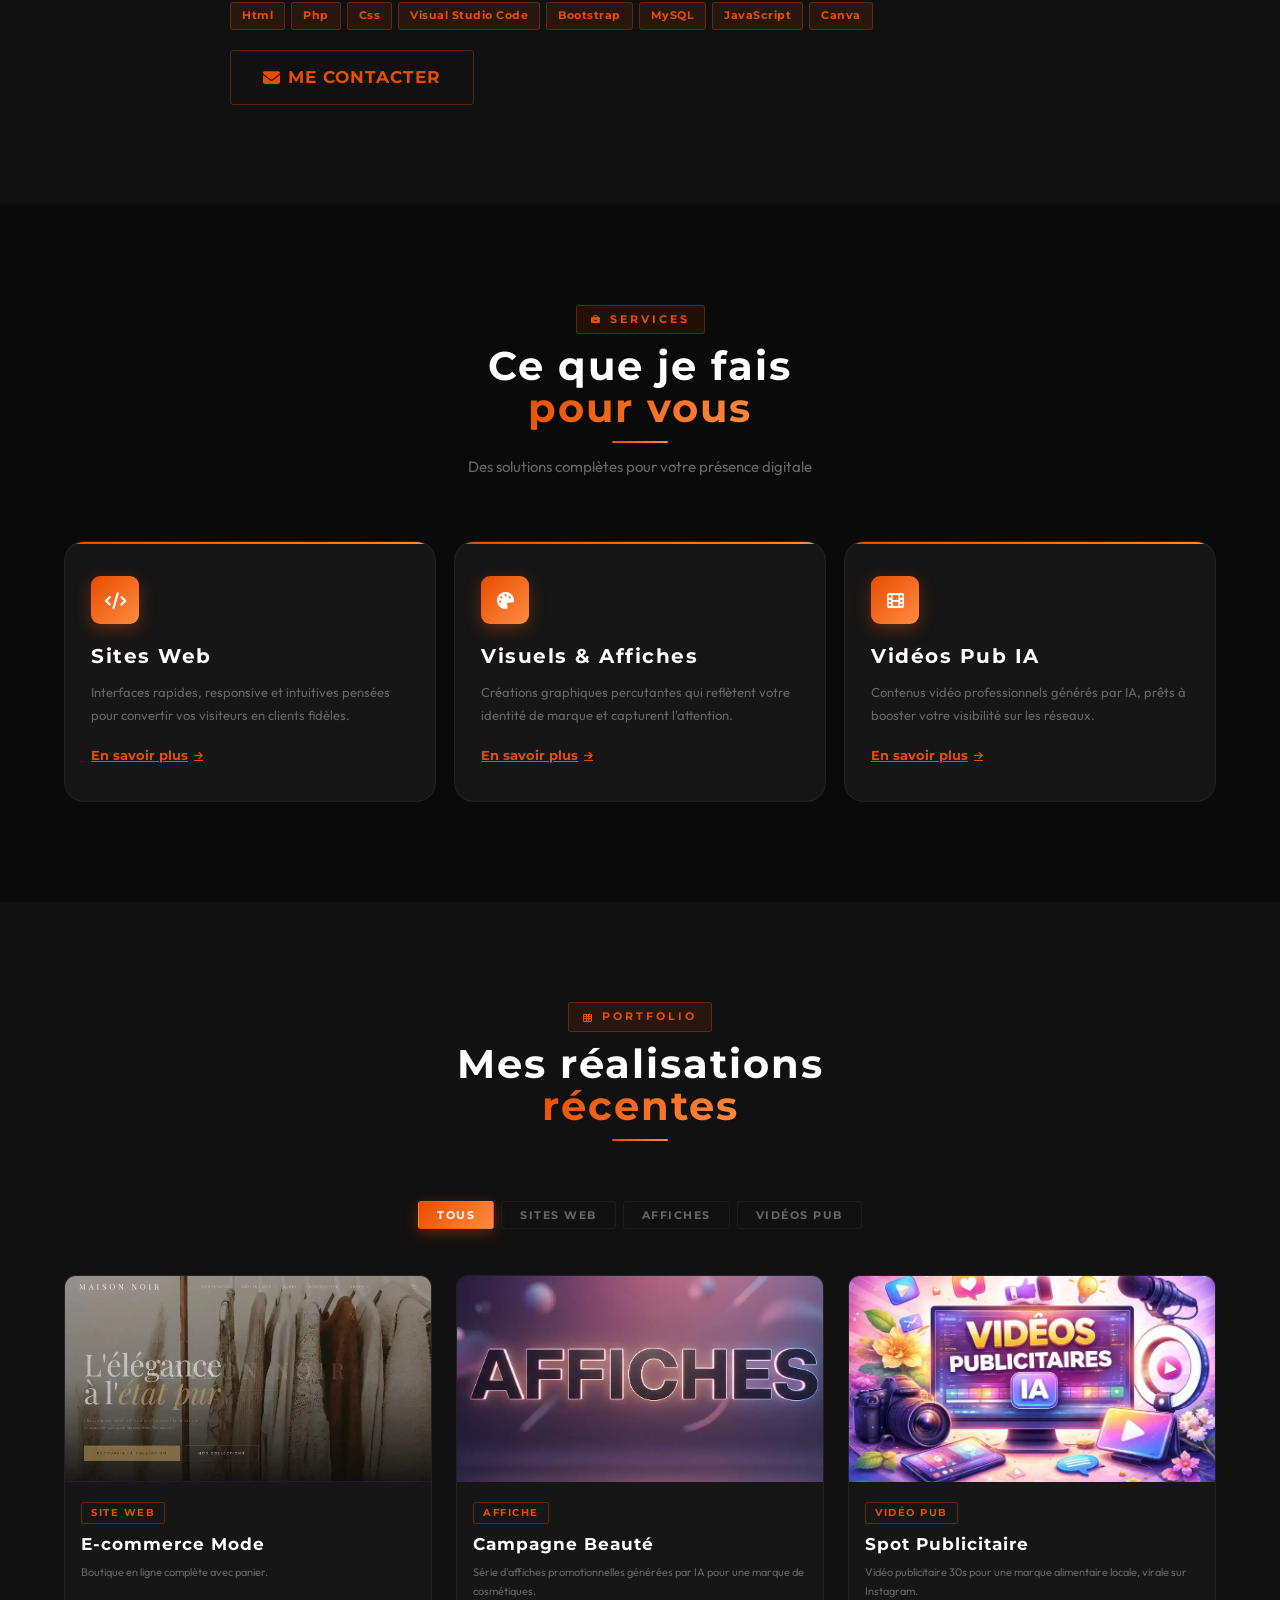
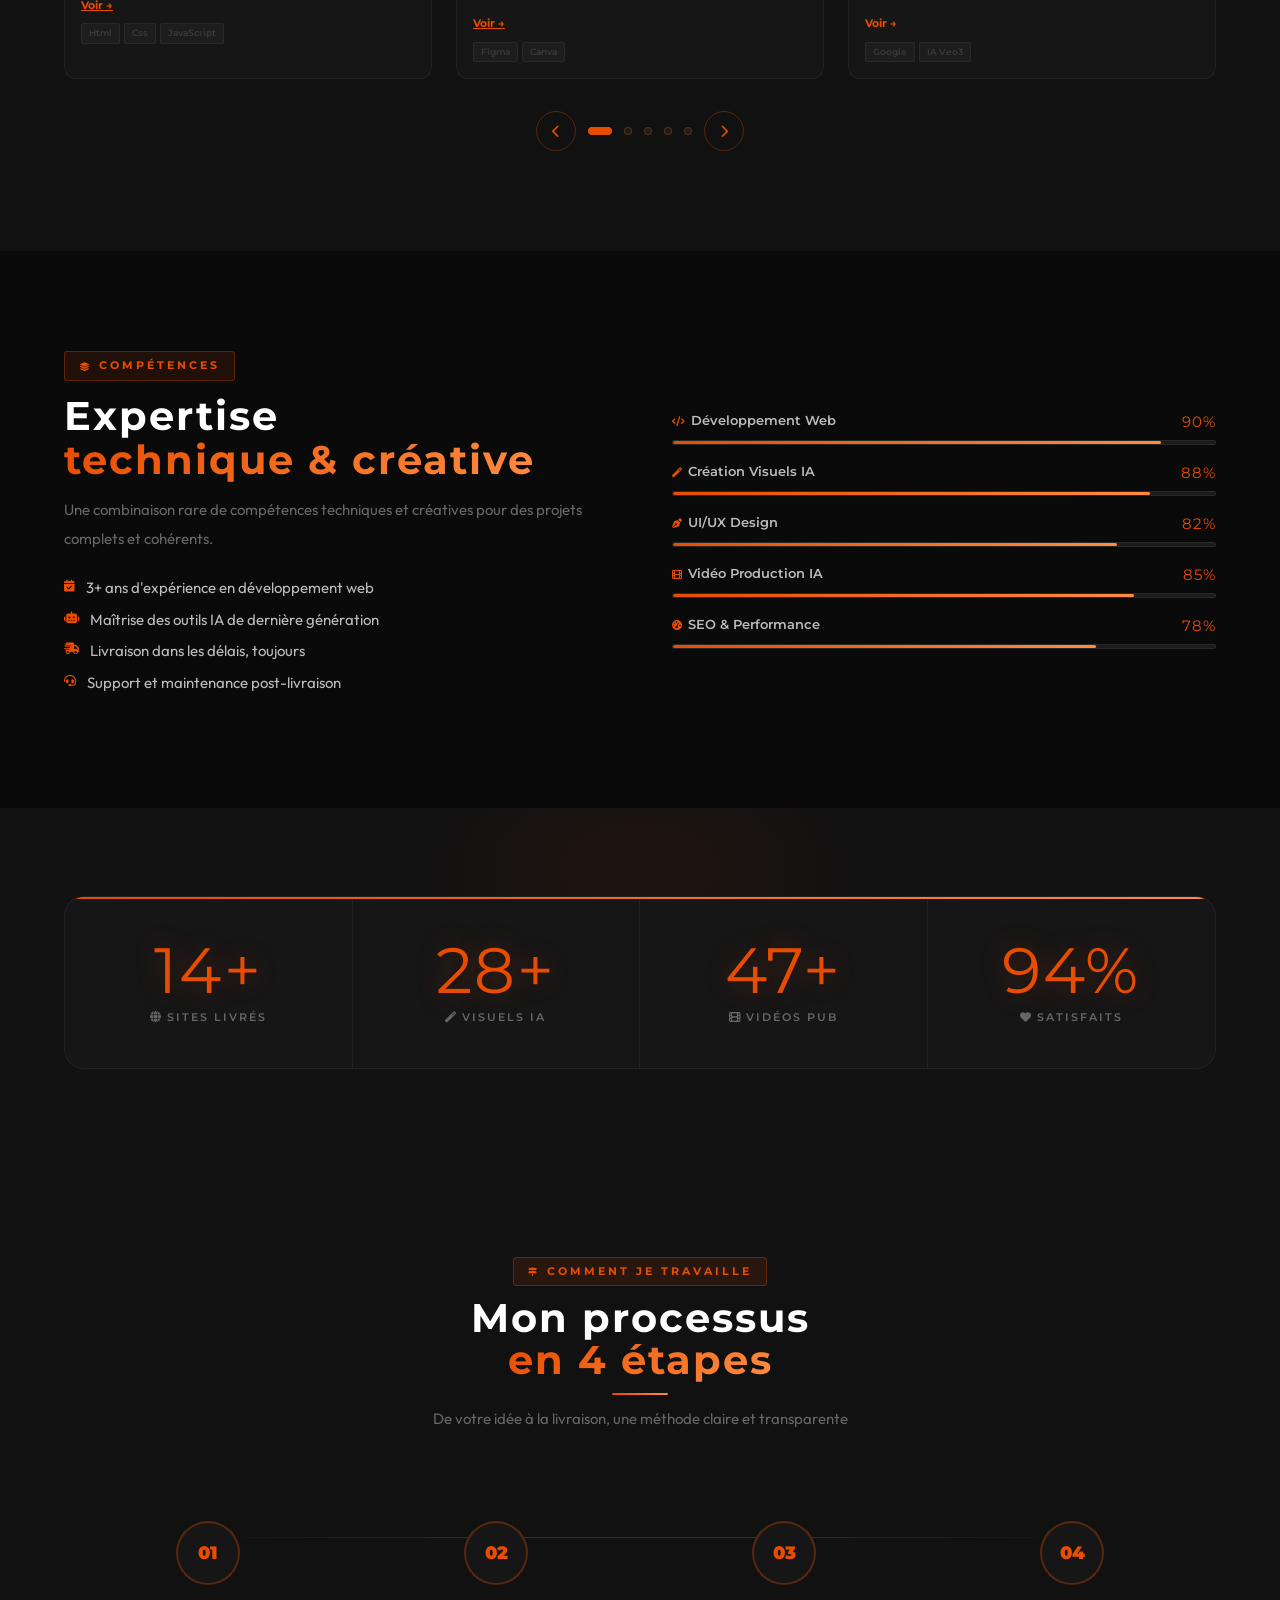
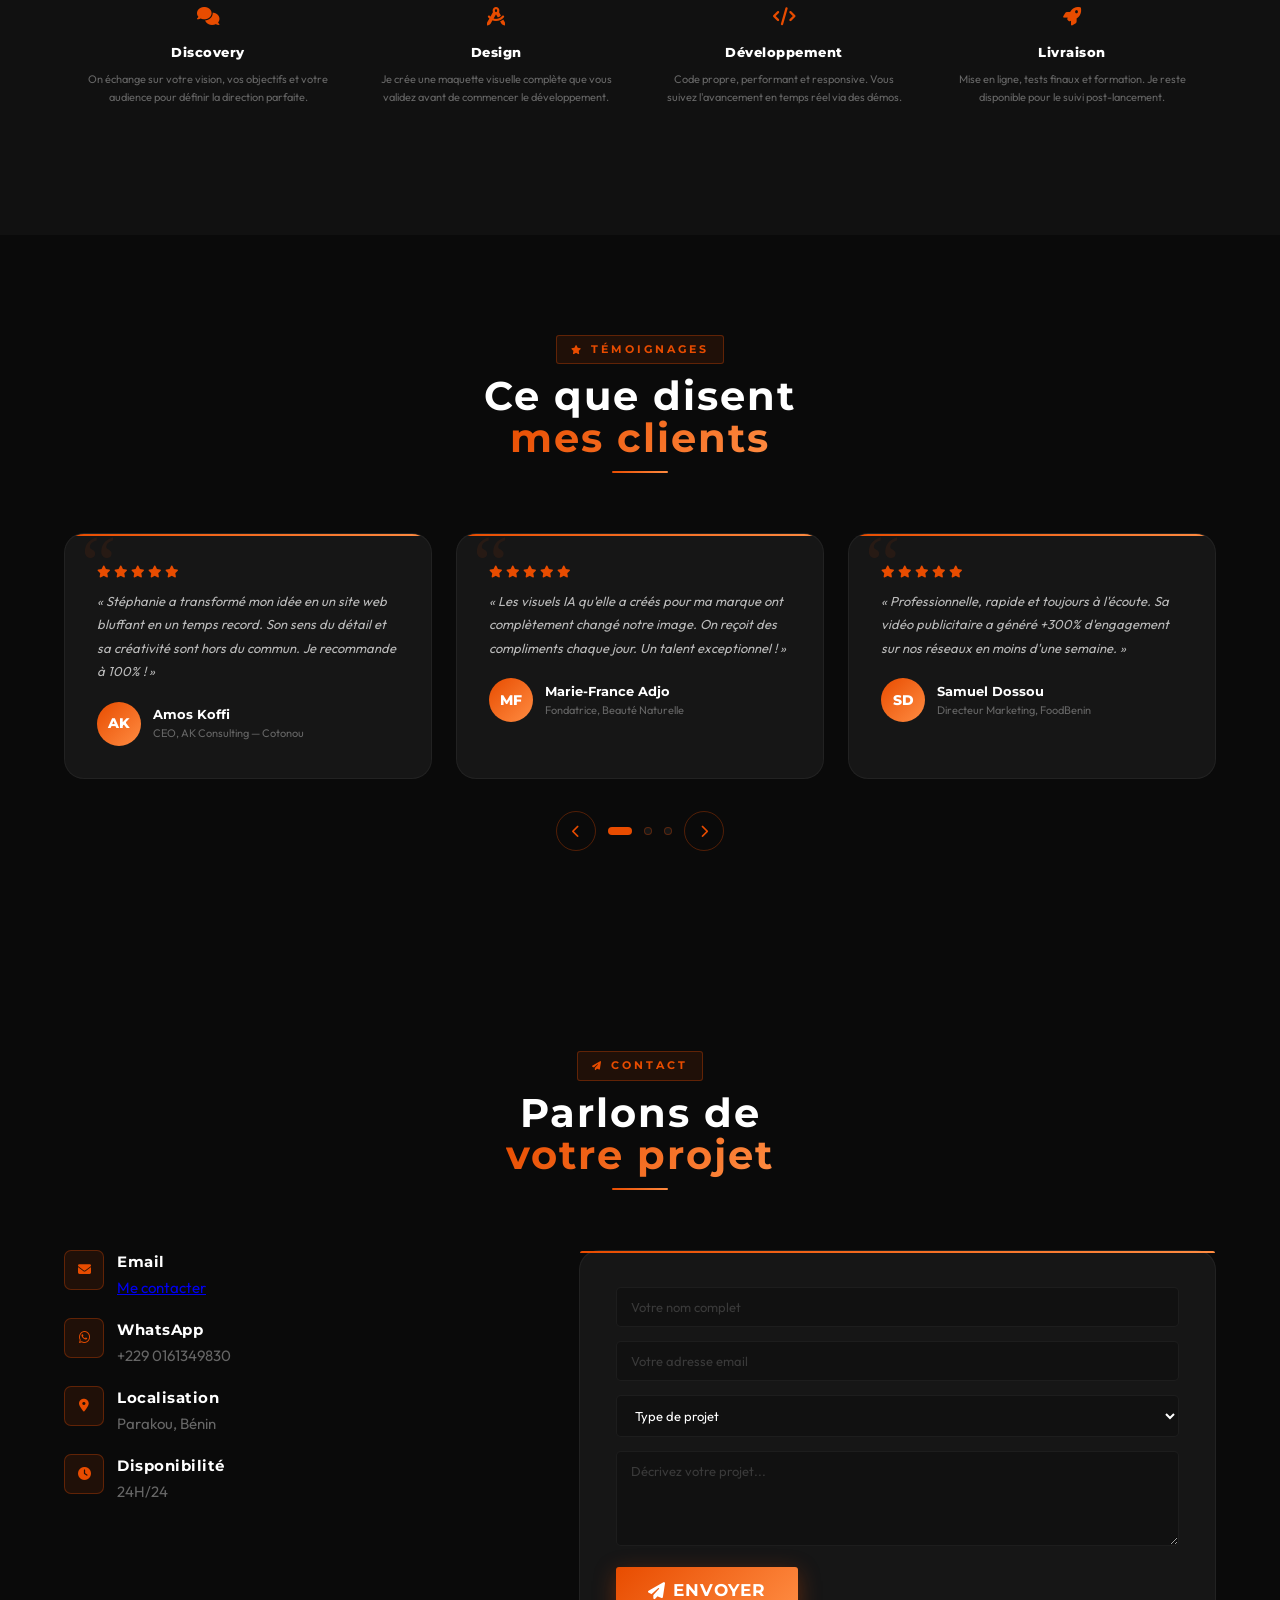
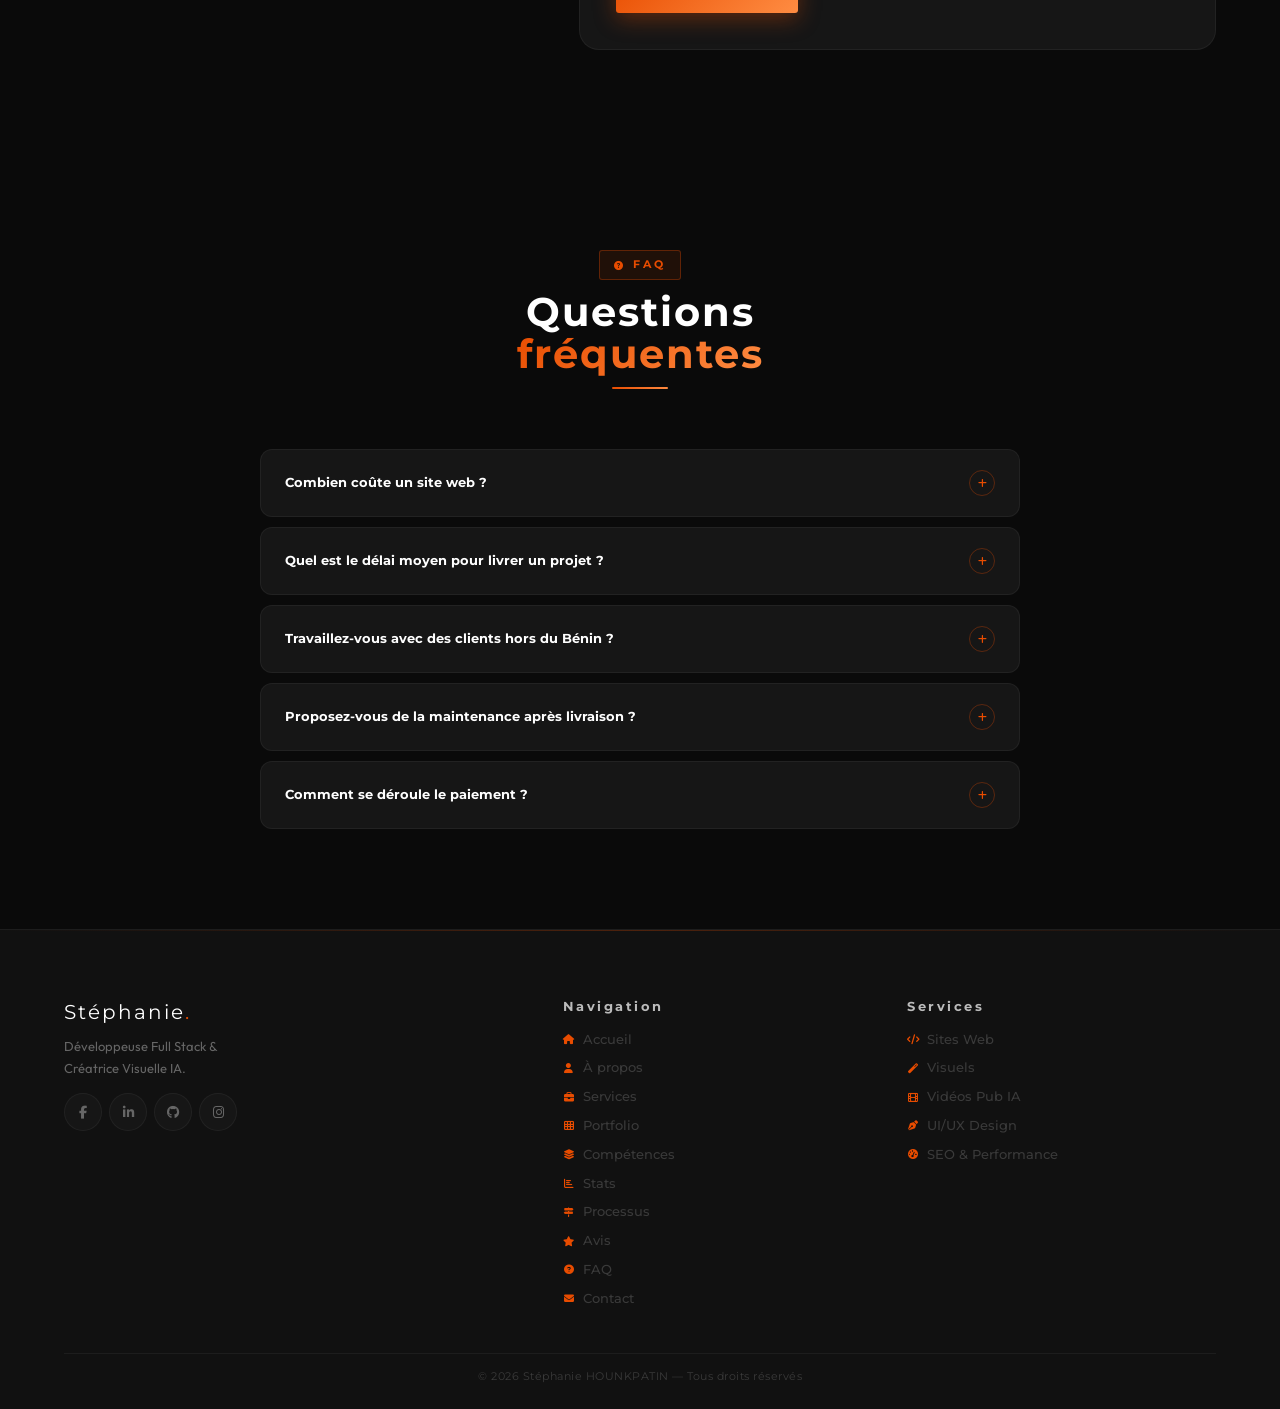
==== commit e1b31af7: "Update index.html" ====
--- a/index.html
+++ b/index.html
@@ -237,7 +237,7 @@
       <div class="pgrid" id="pgrid">
         <div class="pcard tilt-card" data-category="web">
           <div class="pimg" style="background:linear-gradient(135deg,#0d0d0d,#1a0a00);font-size:0"><img src="maisonnoir.webp" width="600" height="338" loading="lazy" decoding="async" style="font-size:clamp(32px,5vw,48px);color:rgba(232,76,0,0.35)"><div class="povl"><a href="maisonnoir.html">Voir le projet</a></div></div>
-          <div class="pbody"><span class="pbadge">Site Web</span><h4 class="ptit">E-commerce Mode</h4><p class="pdesc">Boutique en ligne complète avec panier.</p><a href="maisonnoir.html" class="plnk">Voir →</a><div class="ptags"><span class="ptag">Html</span><span class="ptag">Css</span><span class="ptag">JavaScript</span></div></div>
+          <div class="pbody"><span class="pbadge">Site Web</span><h4 class="ptit">E-commerce Mode</h4><p class="pdesc">Boutique en ligne complète avec panier.</p><a href="maisondecos.html" class="plnk">Voir →</a><div class="ptags"><span class="ptag">Html</span><span class="ptag">Css</span><span class="ptag">JavaScript</span></div></div>
         </div>
         <div class="pcard tilt-card" data-category="affiche">
           <div class="pimg" style="background:linear-gradient(135deg,#0d0d0d,#1a0a00);font-size:0"><img src="affiche1.webp" style="font-size:clamp(32px,5vw,48px);color:rgba(232,76,0,0.35)"loading="lazy" decoding="async"><div class="povl"><img src="affiche1.jpg" ><span>Voir le projet</span></div></div>
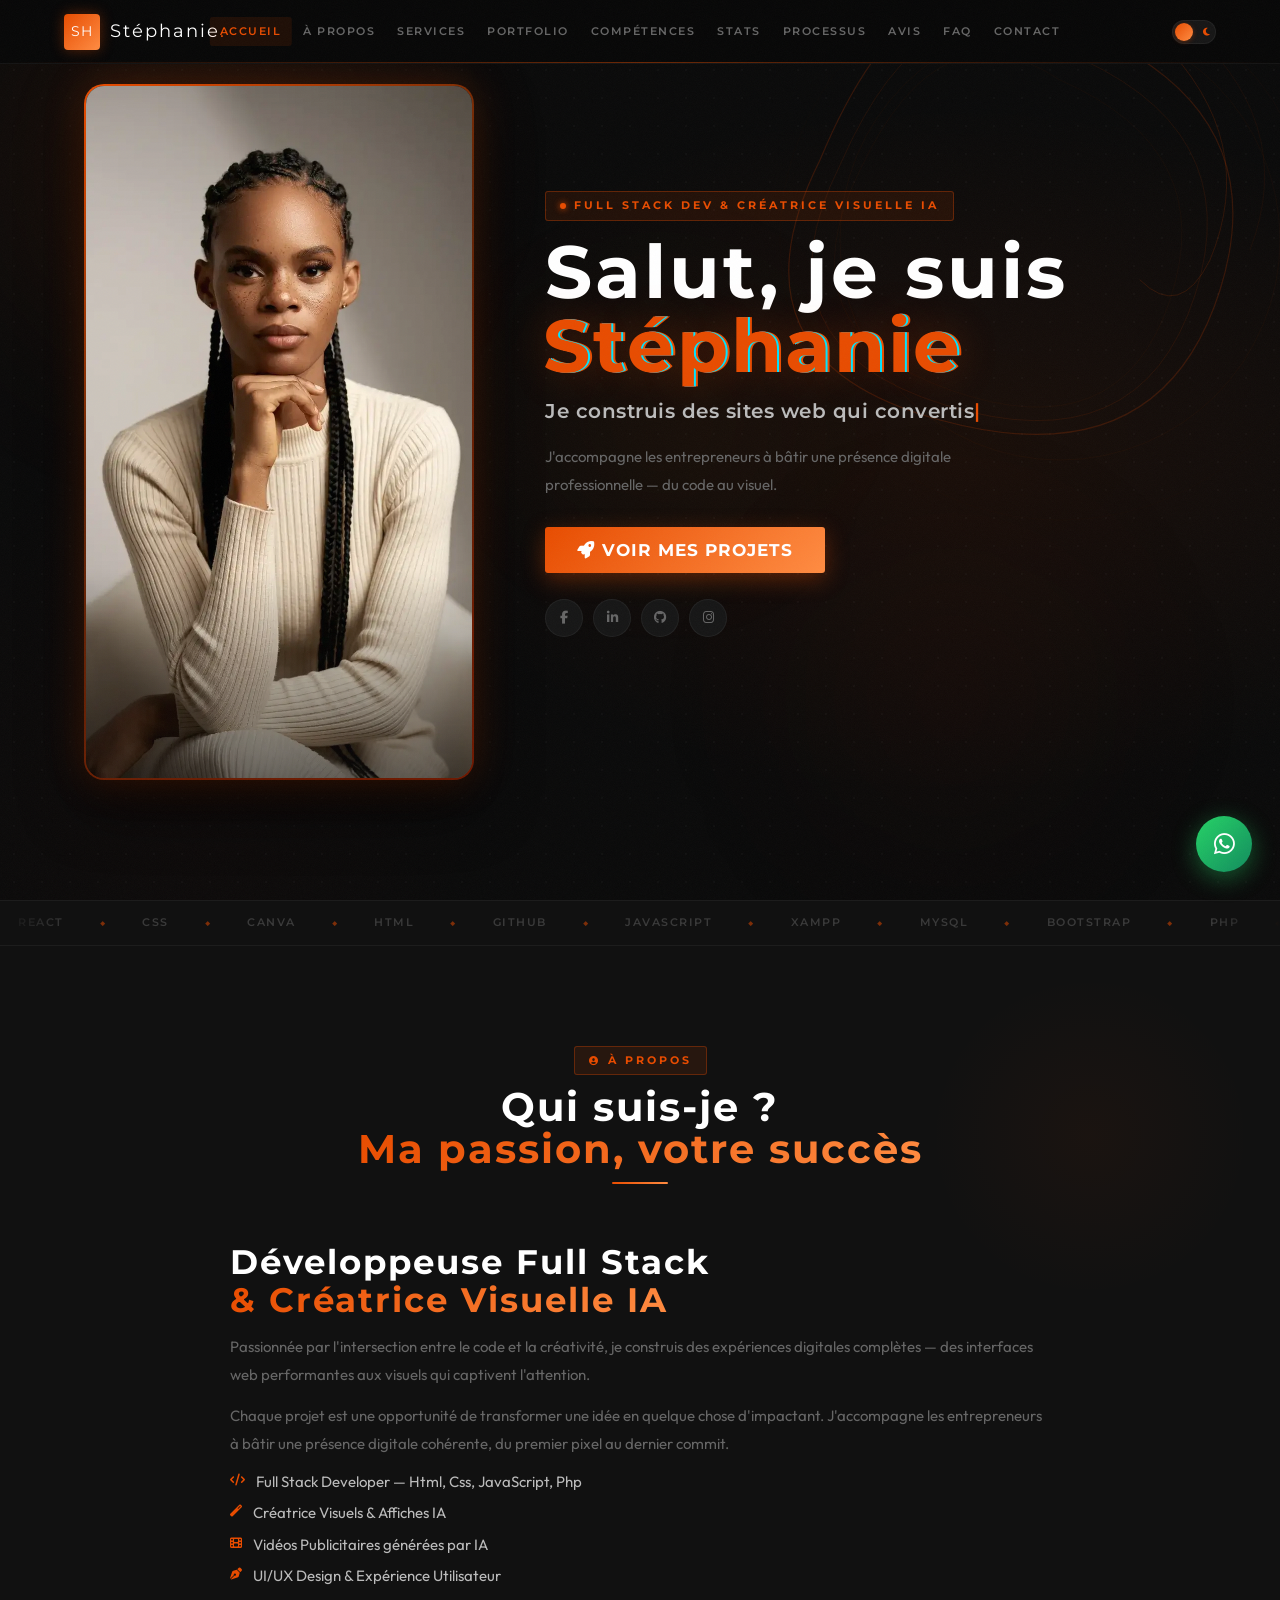
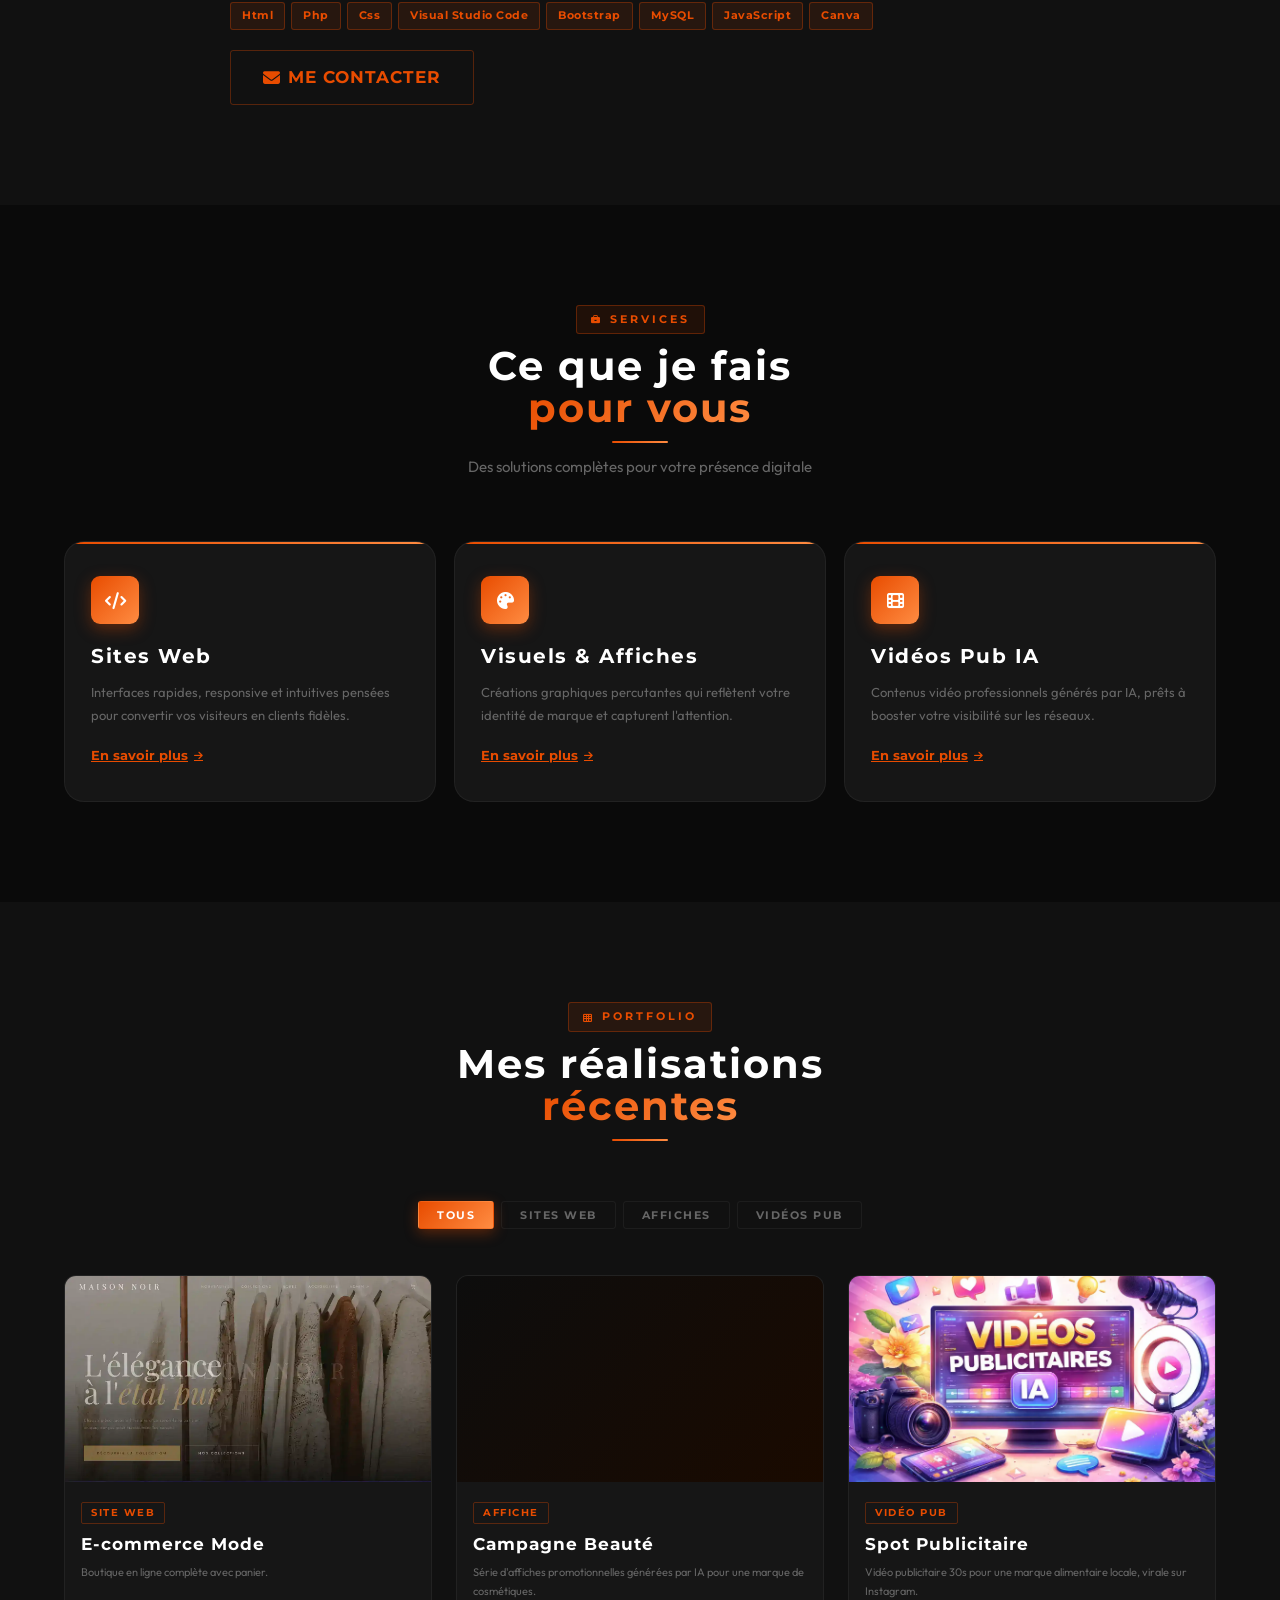
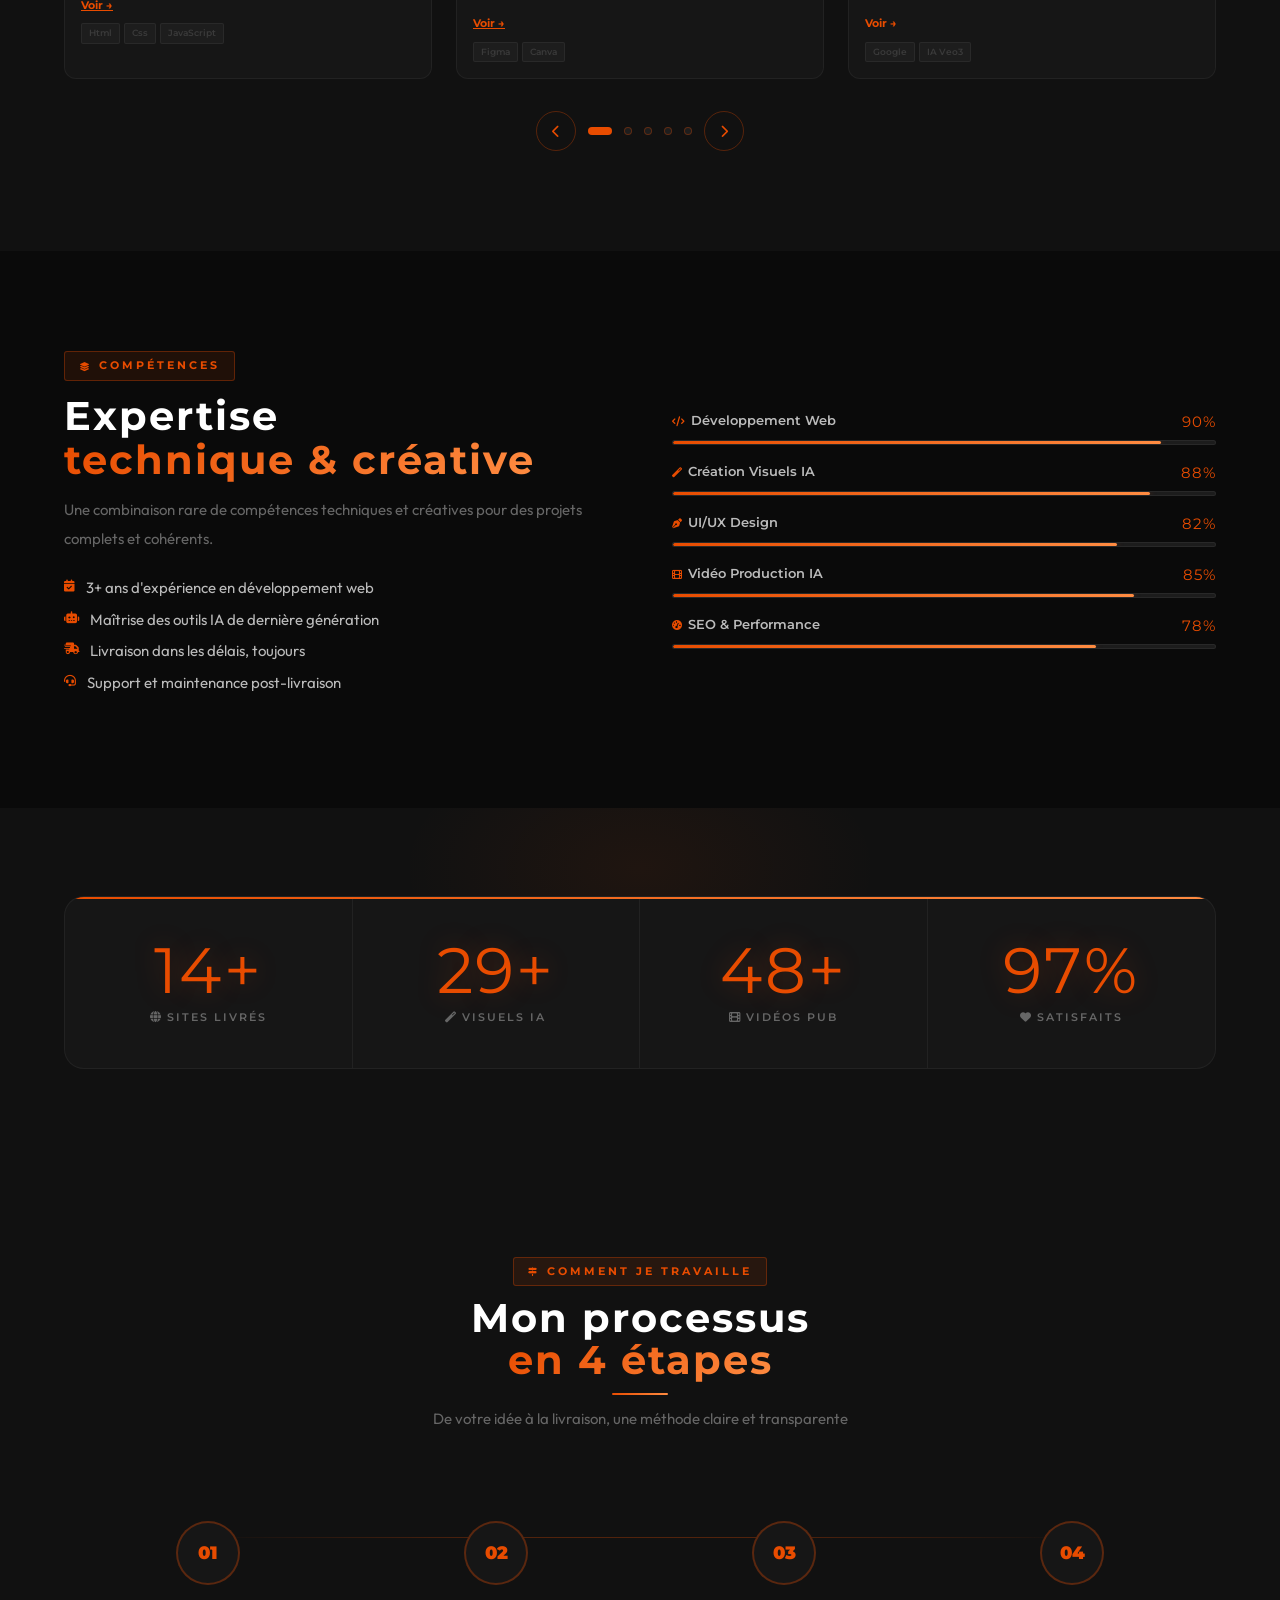
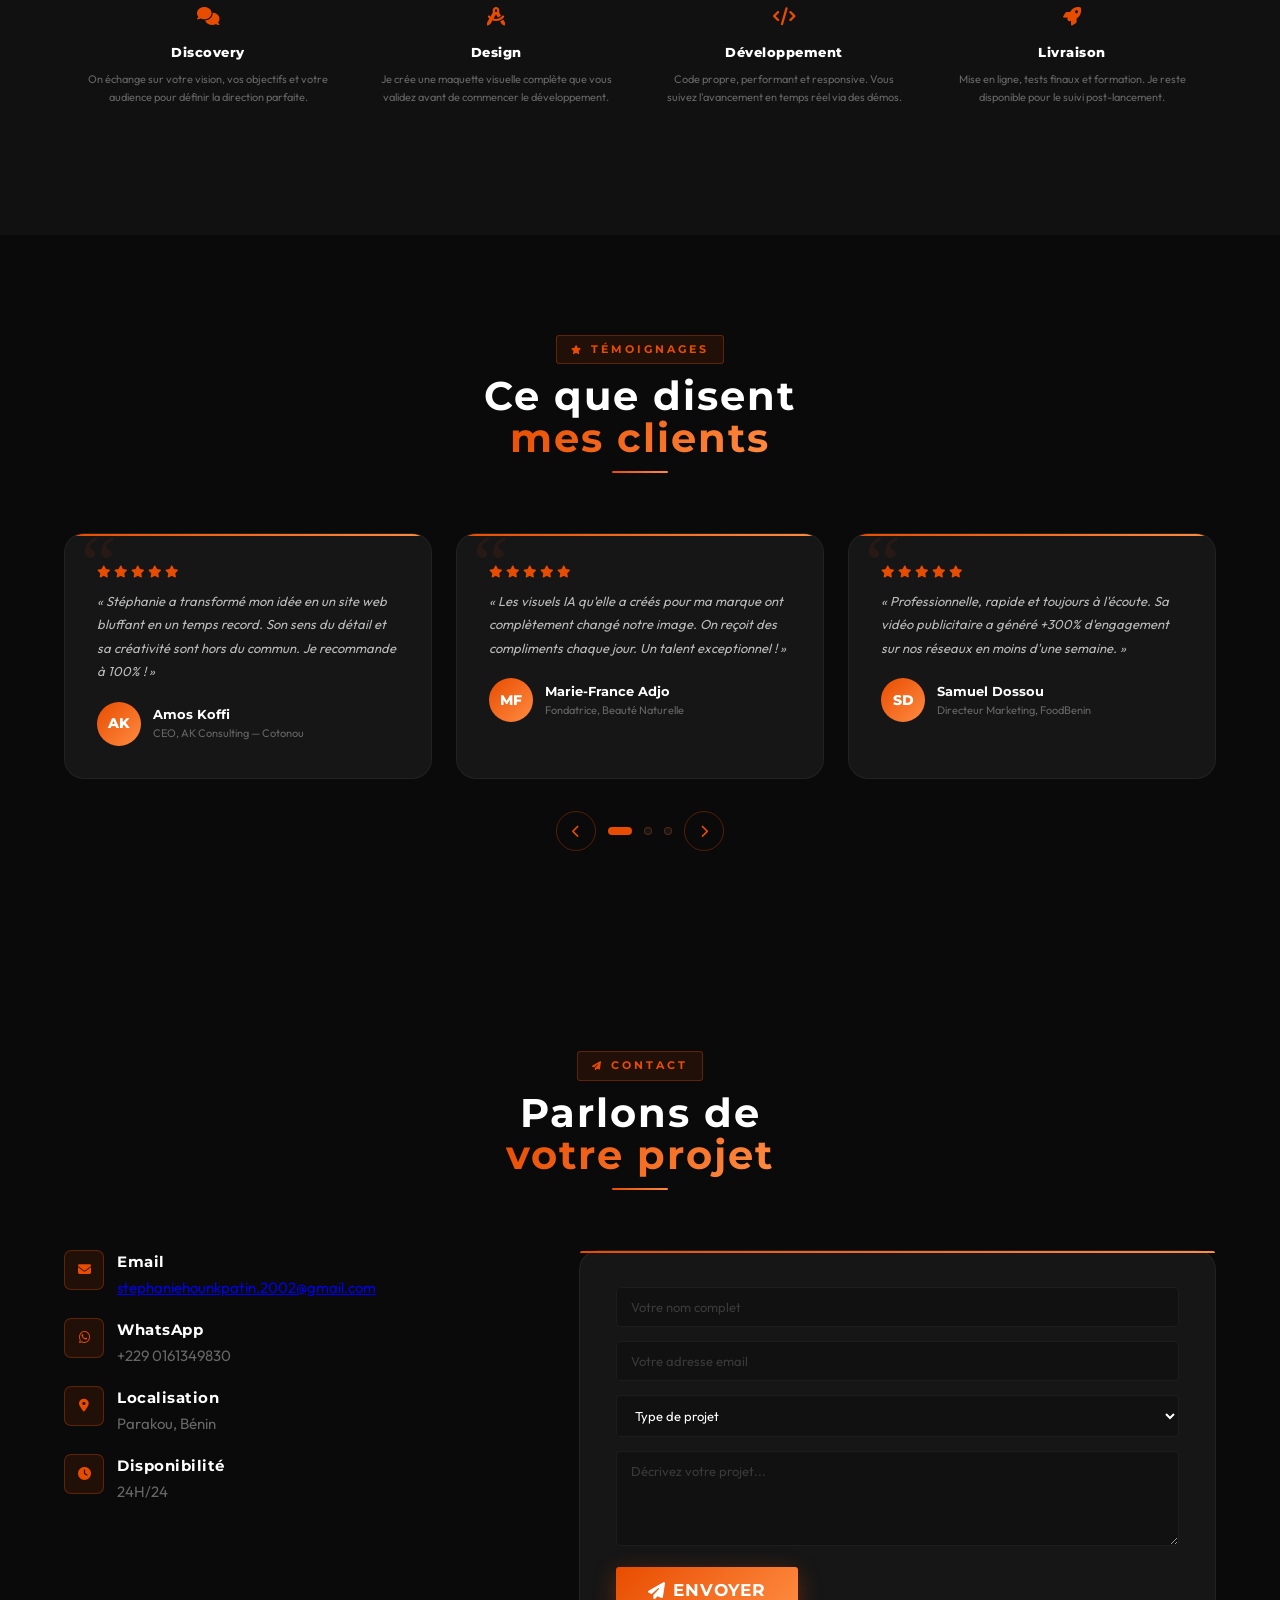
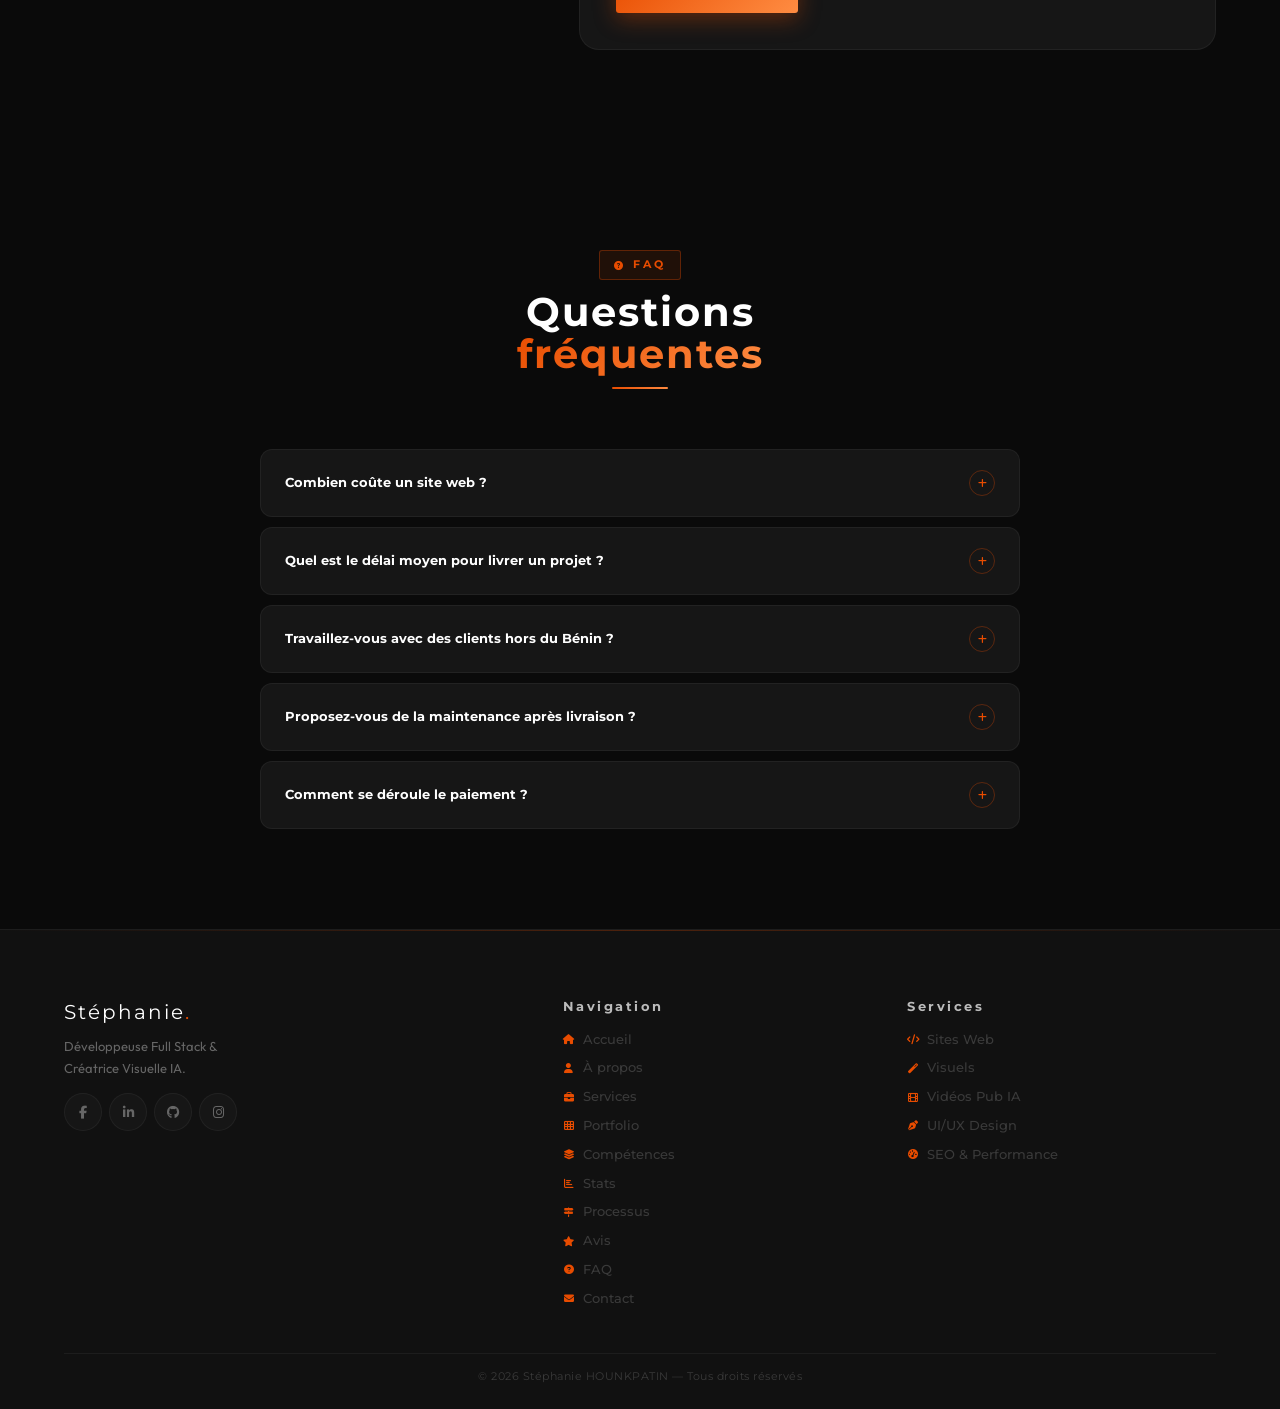
==== commit 8af49d89: "Update fmt.Println message from 'Hello' to 'Goodbye'" ====
--- a/index.html
+++ b/index.html
@@ -405,7 +405,7 @@
     </div>
     <div class="cgrid">
       <div class="fade-up">
-        <div class="citem"><div class="cico"><i class="fas fa-envelope"></i></div><div class="ctxt"><span class="clbl">Email</span><a href="mailto:stephaniehounkpatin.2002@gmail.com?subject=Contact%20depuis%20le%20site&body=Bonjour,%20je%20vous%20contacte%20depuis%20votre%20site.">Me contacter</a></div></div>
+        <div class="citem"><div class="cico"><i class="fas fa-envelope"></i></div><div class="ctxt"><span class="clbl">Email</span><a href="mailto:stephaniehounkpatin.2002@gmail.com?subject=Contact%20depuis%20le%20site&body=Bonjour,%20je%20vous%20contacte%20depuis%20votre%20site.">stephaniehounkpatin.2002@gmail.com</a></div></div>
         <div class="citem"><div class="cico"><i class="fab fa-whatsapp"></i></div><div class="ctxt"><span class="clbl">WhatsApp</span>+229 0161349830</div></div>
         <div class="citem"><div class="cico"><i class="fas fa-map-marker-alt"></i></div><div class="ctxt"><span class="clbl">Localisation</span>Parakou, Bénin</div></div>
         <div class="citem"><div class="cico"><i class="fas fa-clock"></i></div><div class="ctxt"><span class="clbl">Disponibilité</span>24H/24</div></div>
